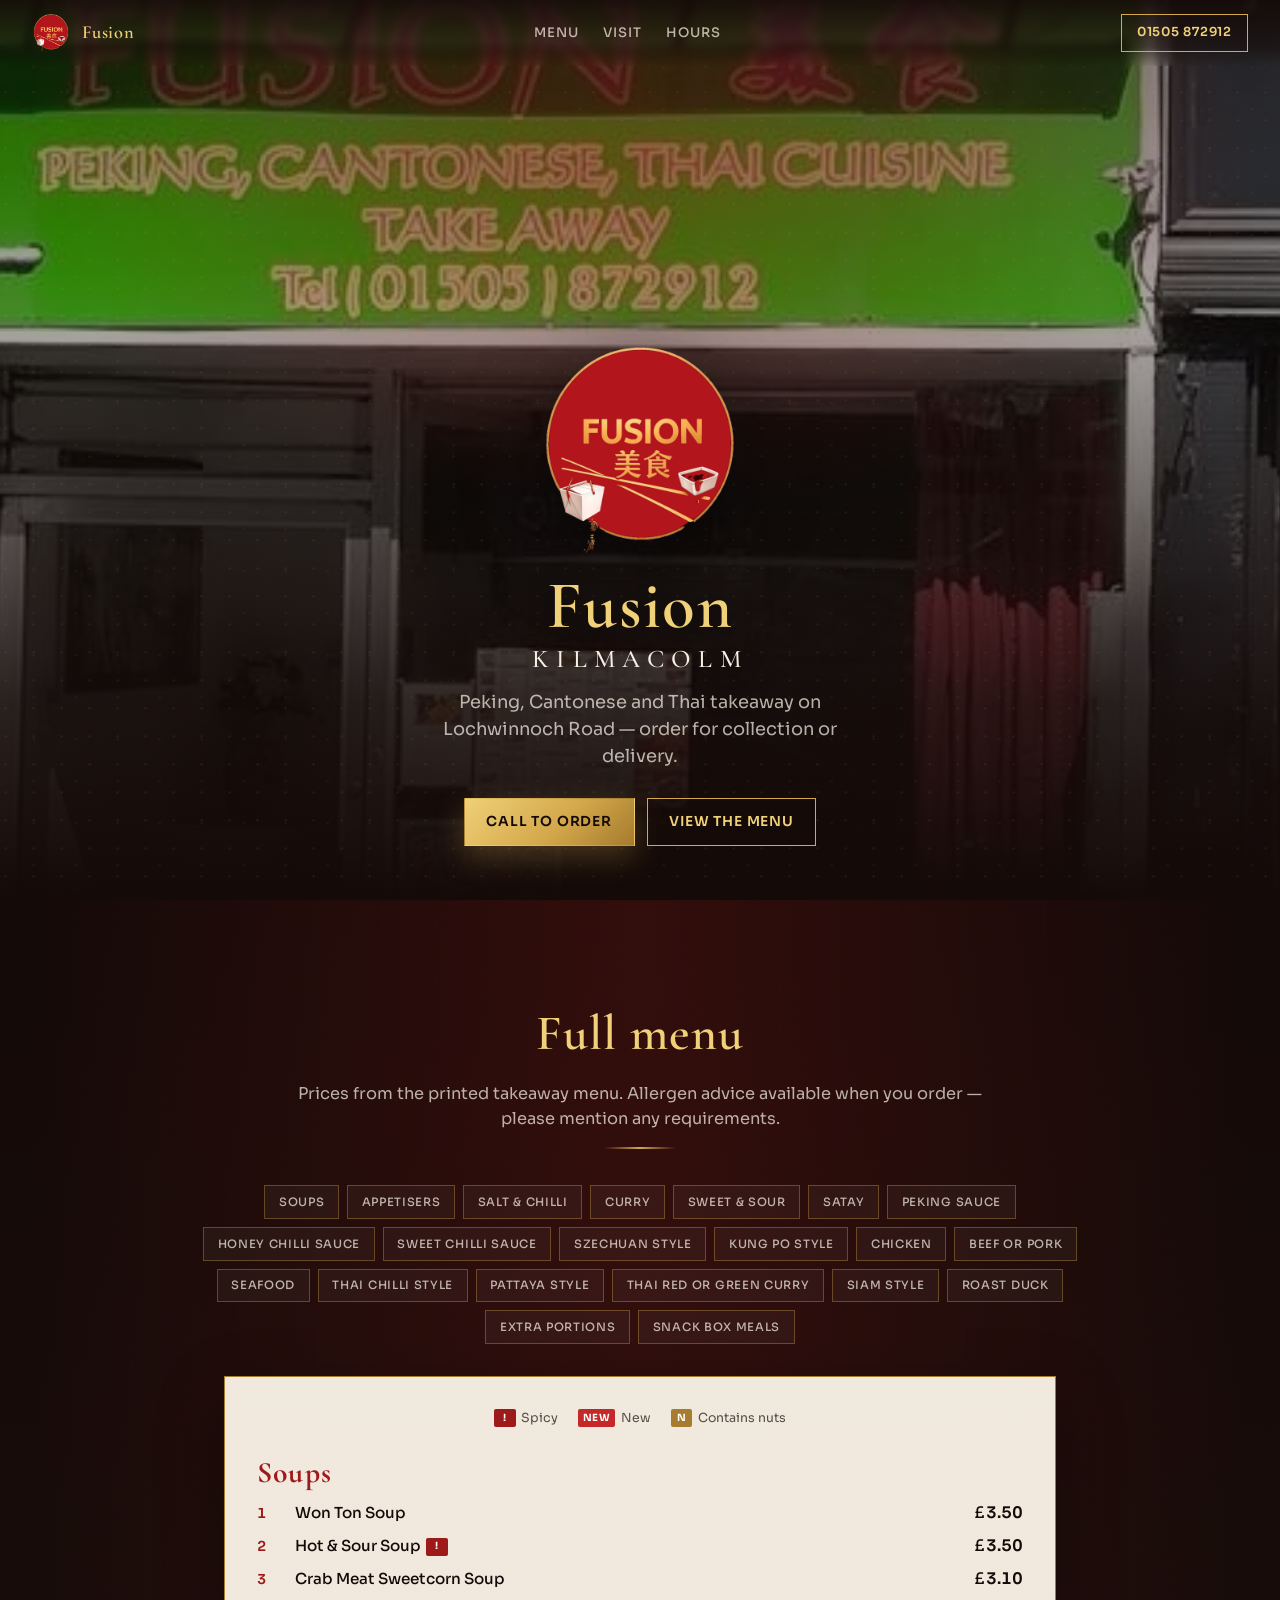
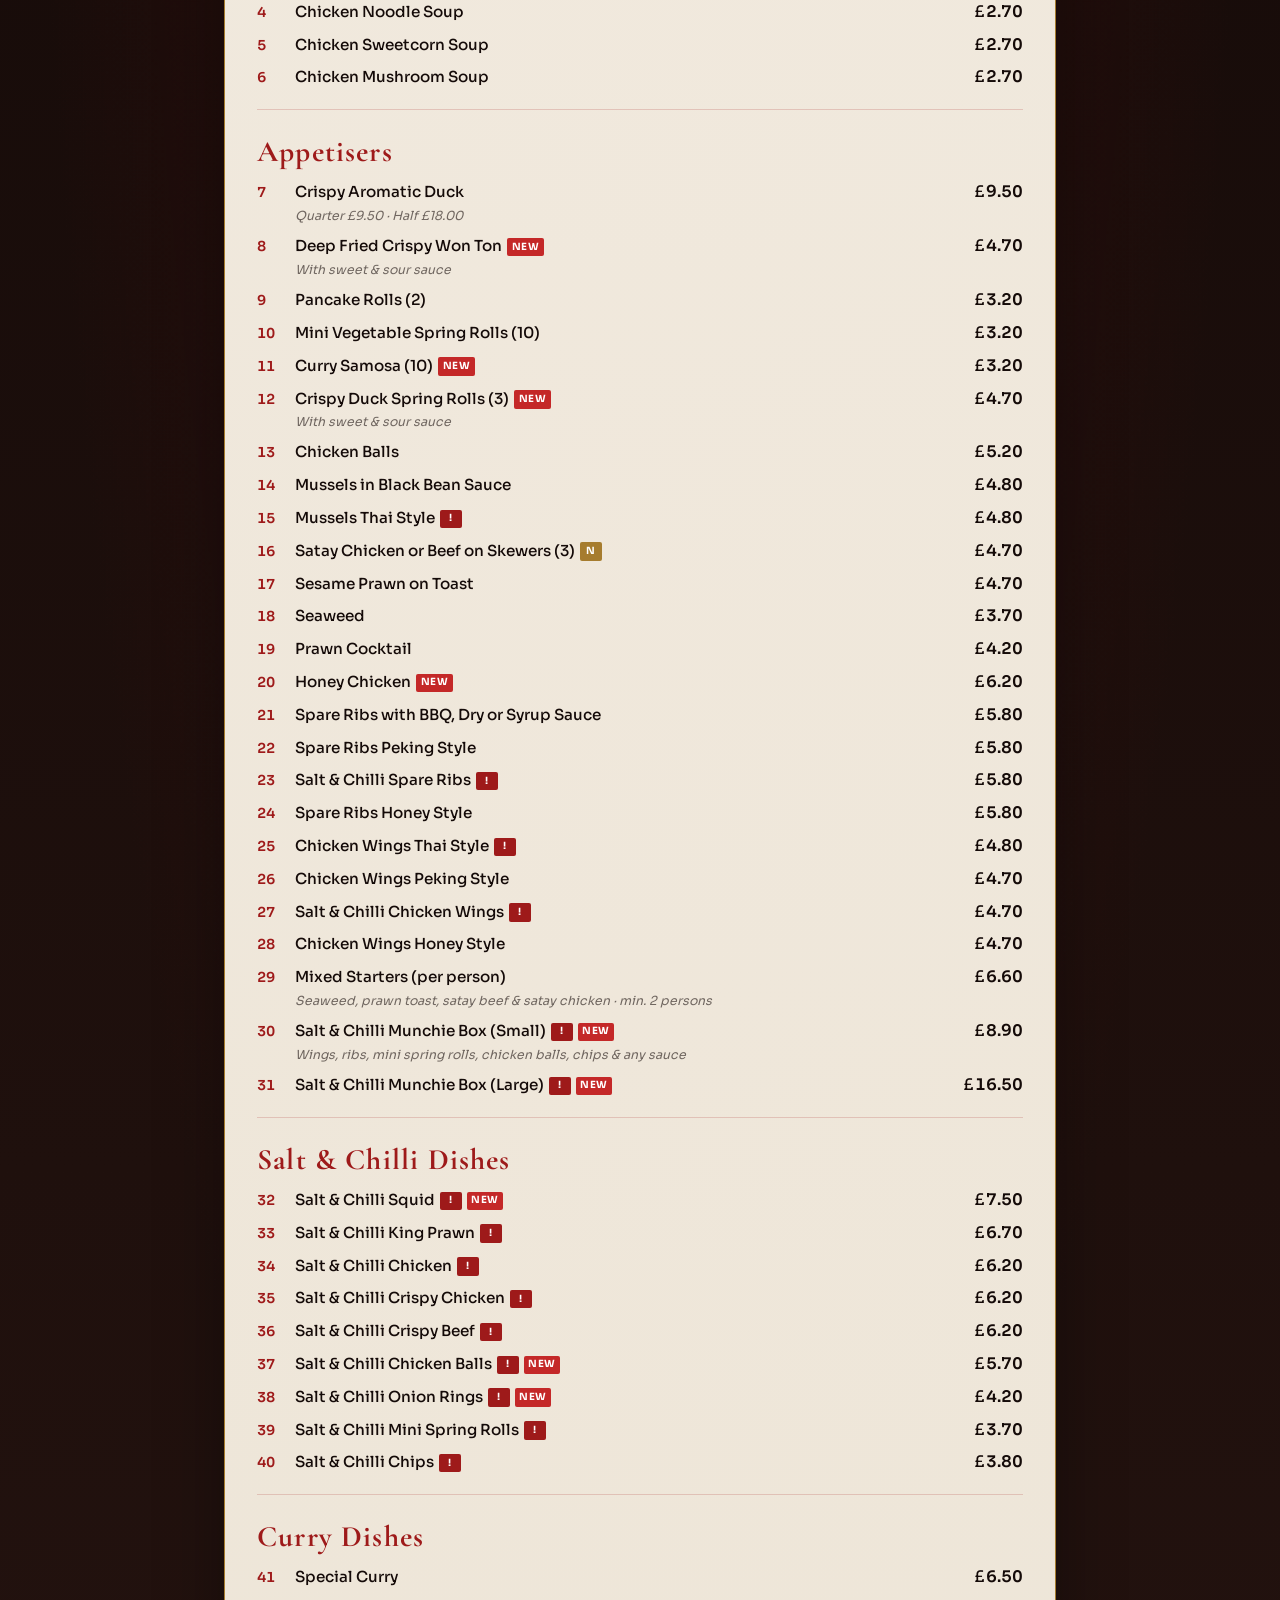
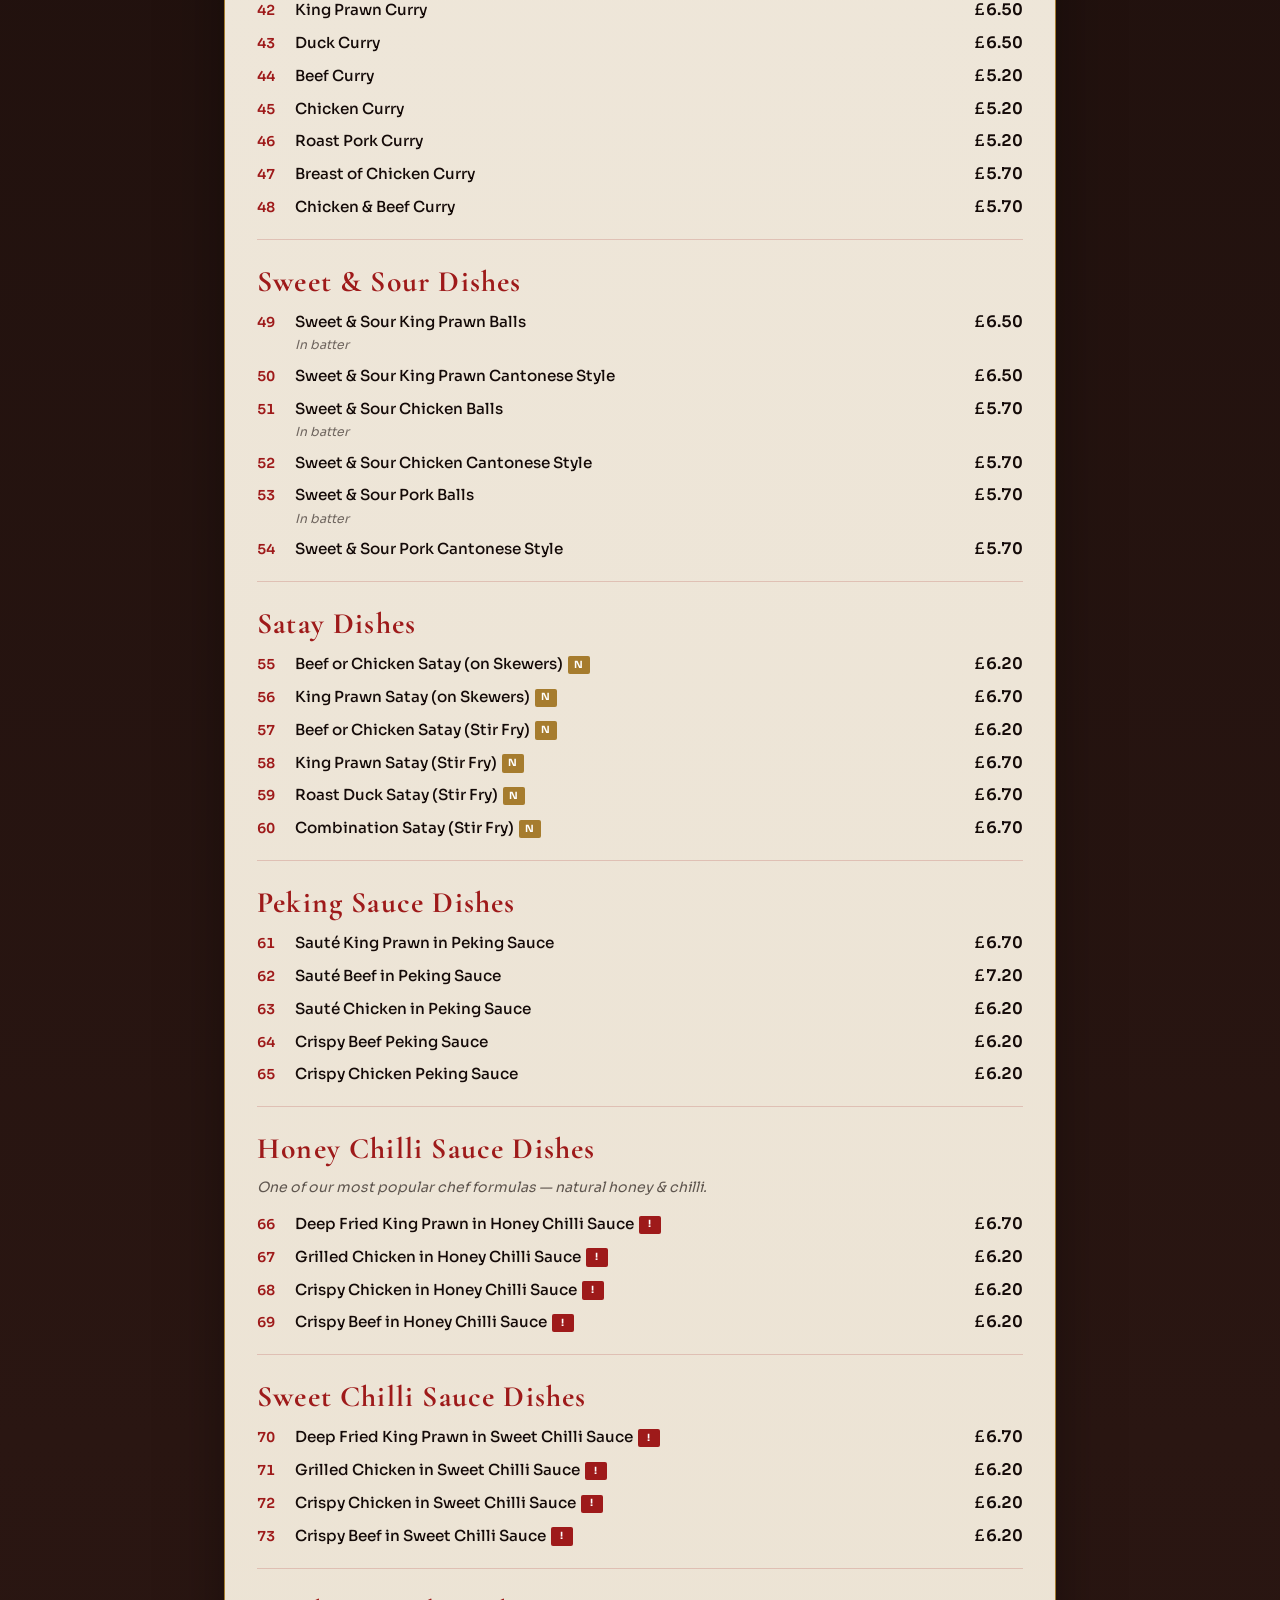
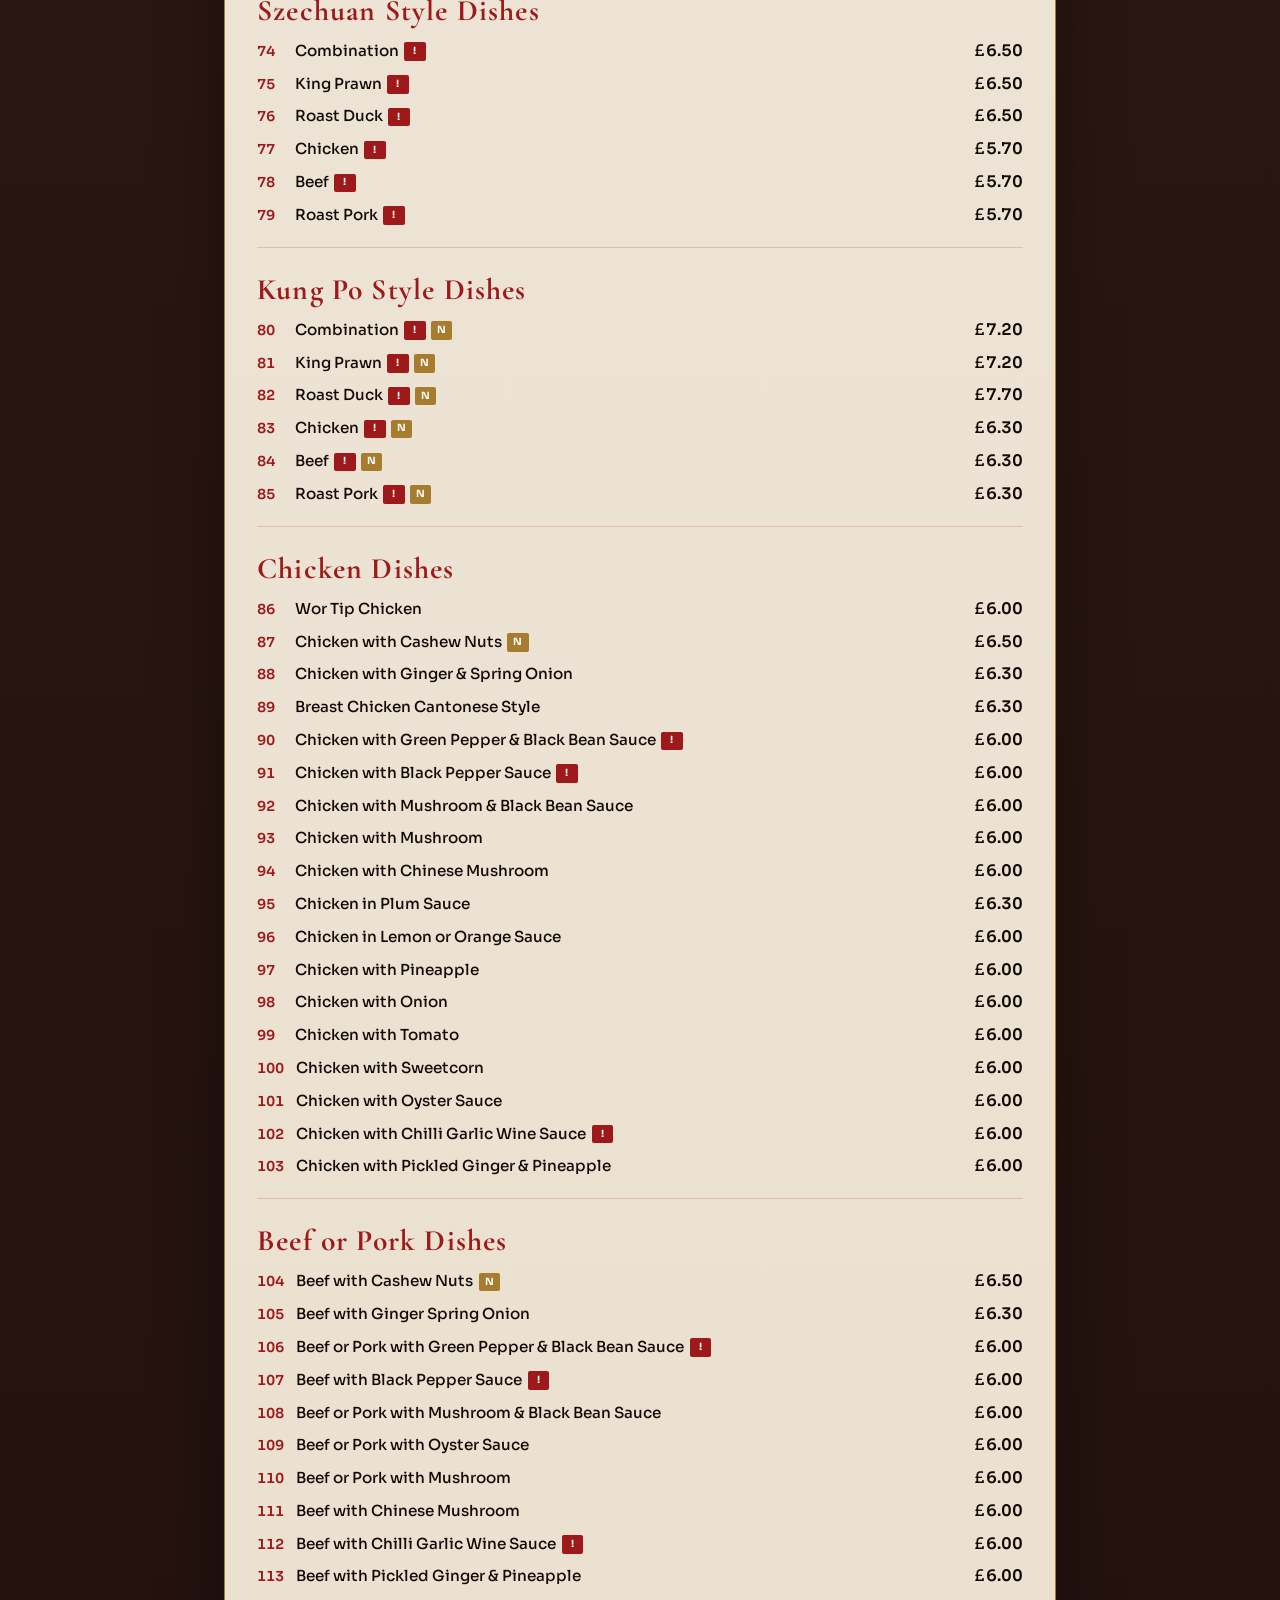
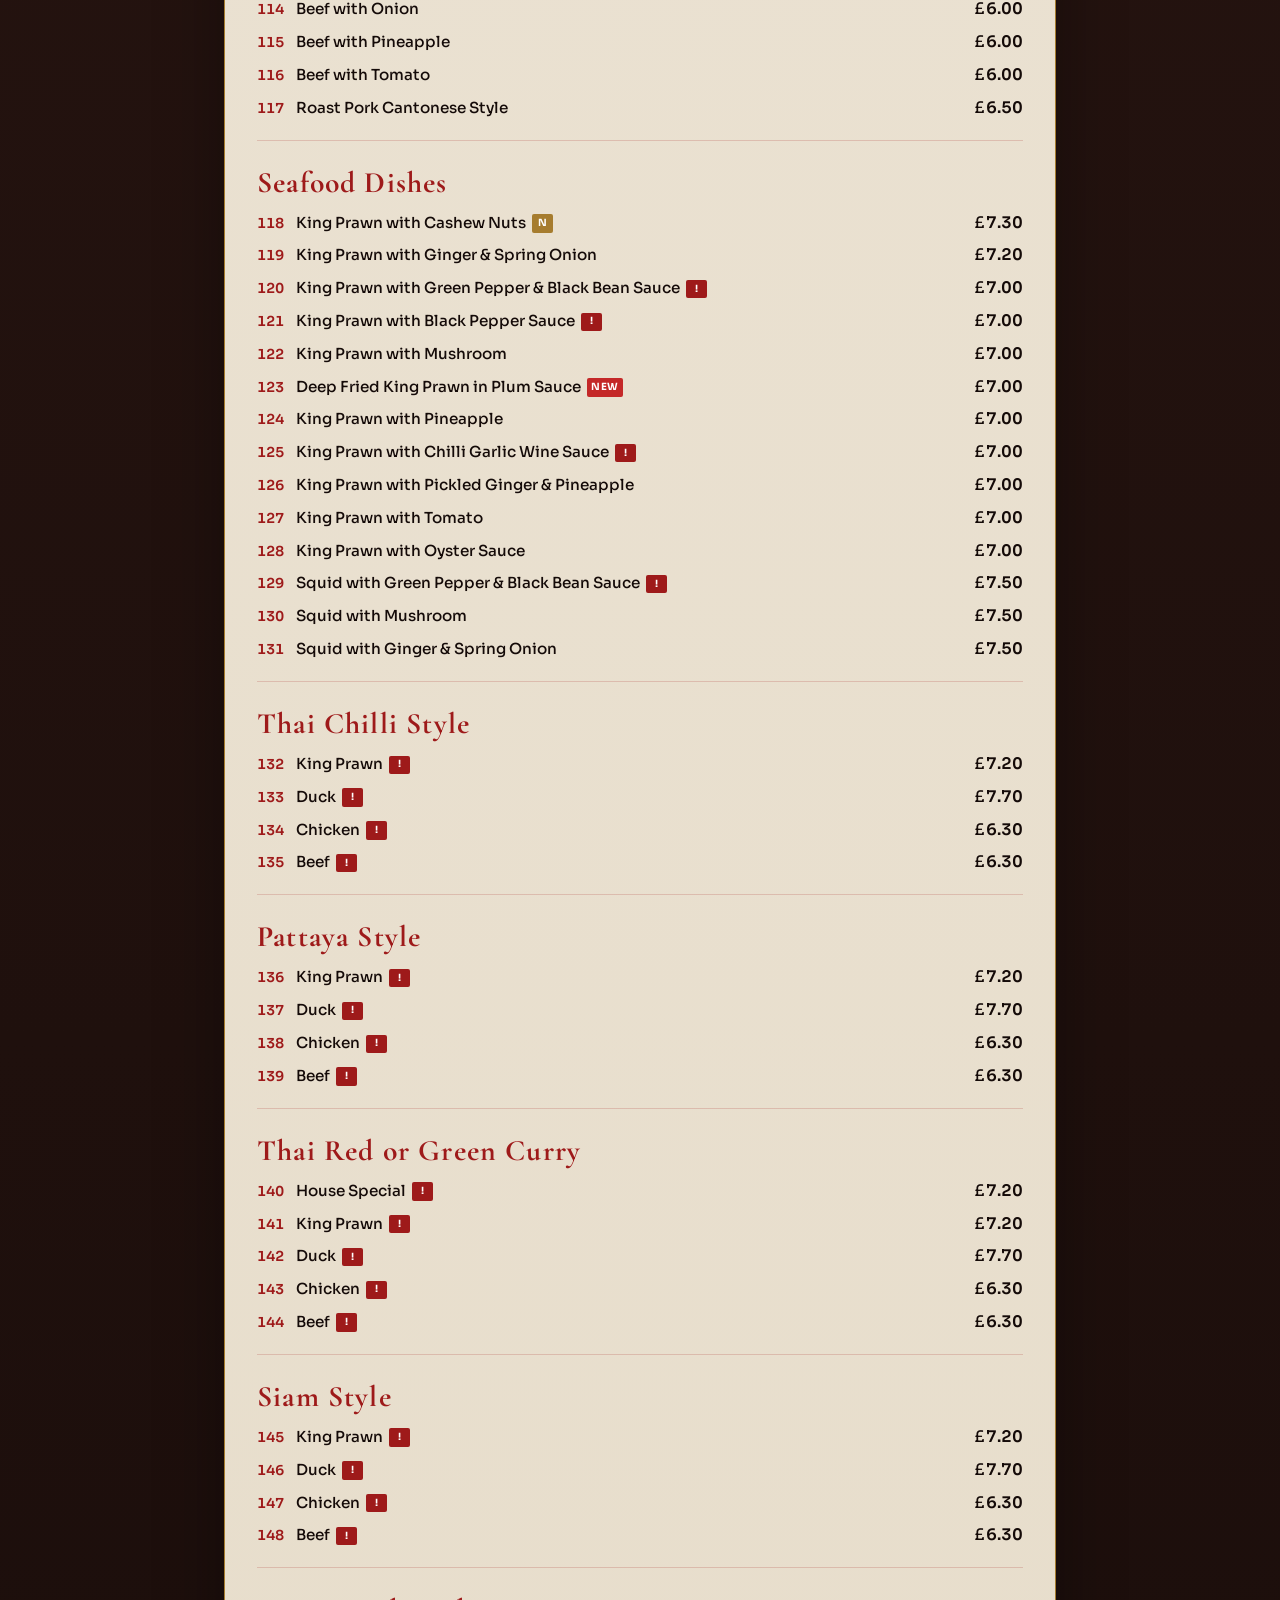
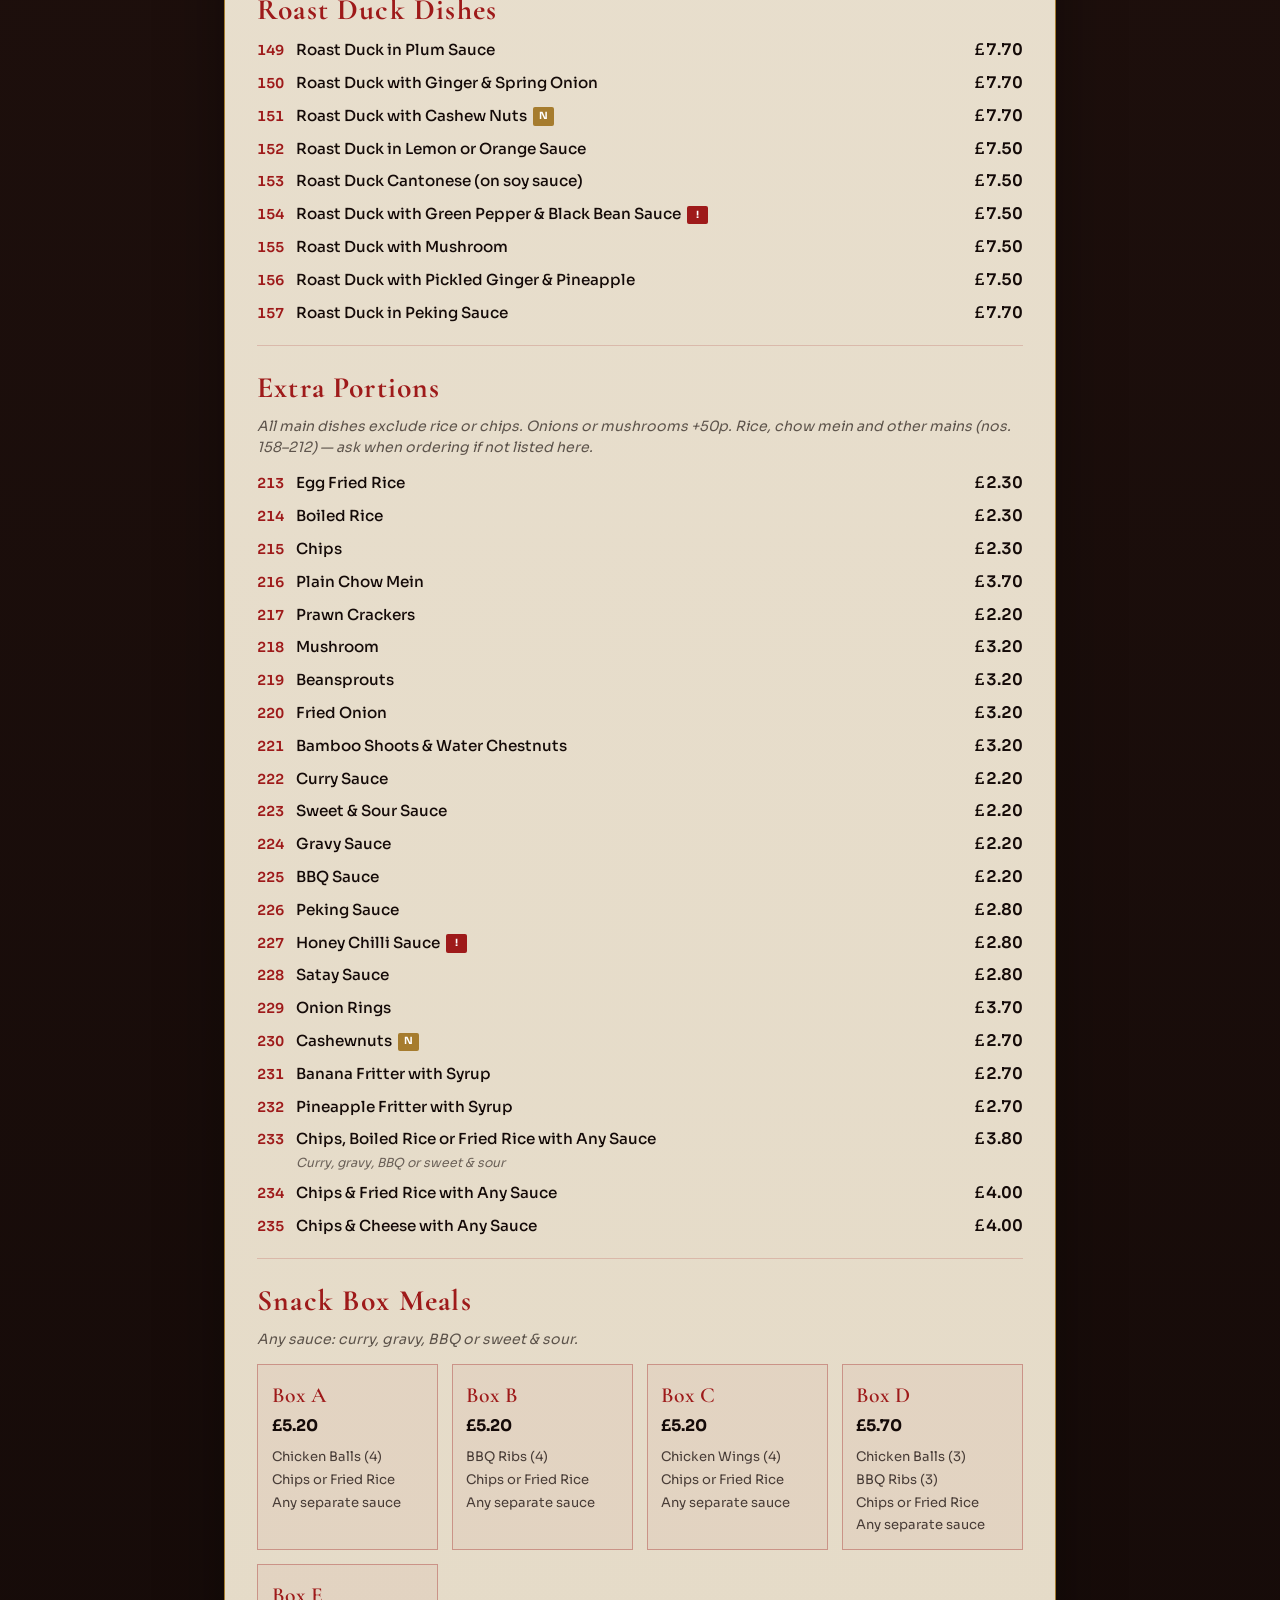
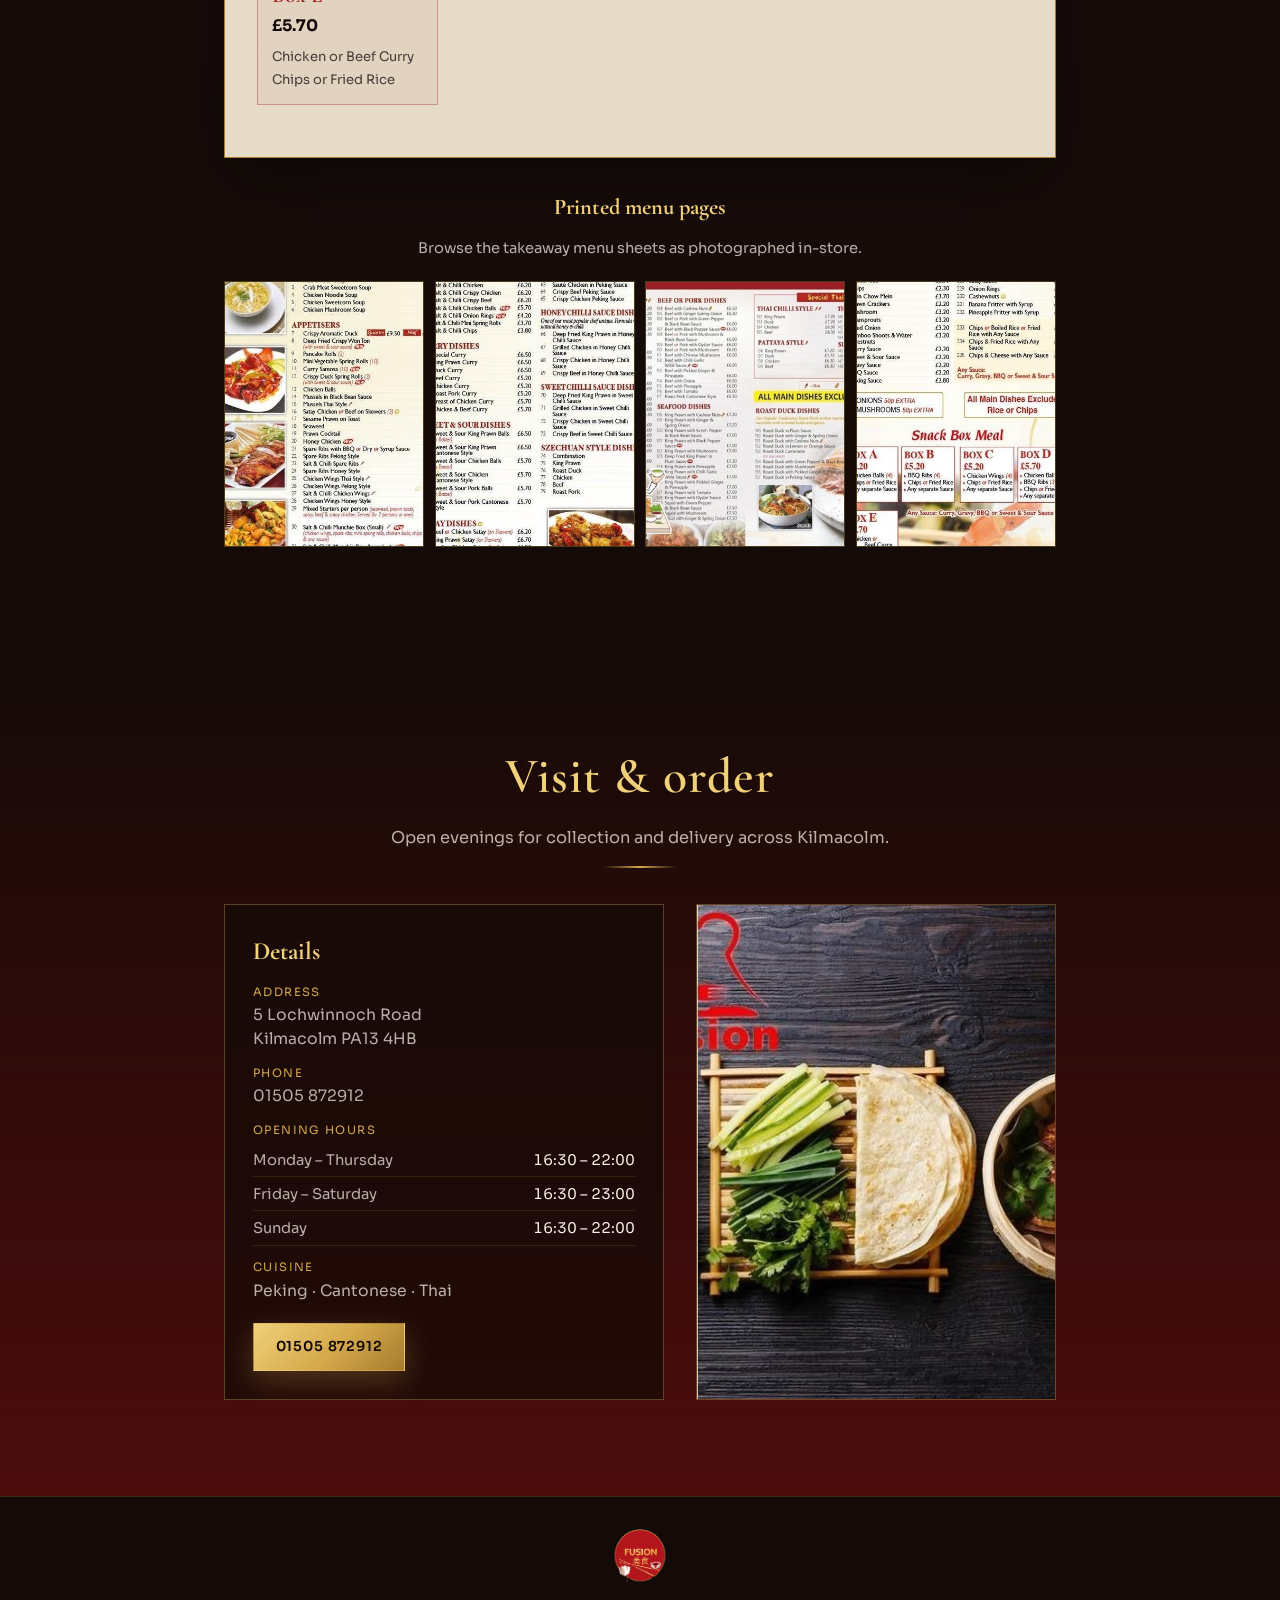
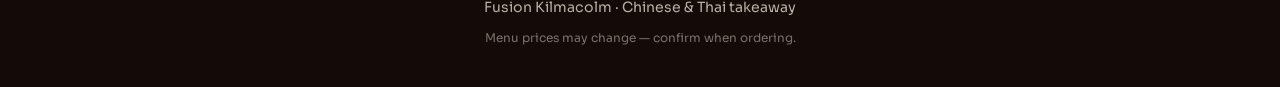
==== clean/index.html @ aba803c4 "Add Yur Shack watermark to the live Fusion site. Overlay a fixed diagonal YUR SHACK demo watermark (" ====
<!DOCTYPE html>
<html lang="en-GB">
<head>
  <meta charset="utf-8">
  <meta name="viewport" content="width=device-width, initial-scale=1">
  <title>Fusion Kilmacolm — Chinese &amp; Thai Takeaway</title>
  <meta name="description" content="Fusion Kilmacolm: Peking, Cantonese and Thai takeaway at 5 Lochwinnoch Road. Call 01505 872912 to order.">
  <link rel="icon" type="image/png" sizes="32x32" href="../assets/favicon-32.png">
  <link rel="icon" type="image/png" href="../assets/favicon.png">
  <link rel="apple-touch-icon" href="../assets/apple-touch-icon.png">
  <meta property="og:title" content="Fusion Kilmacolm">
  <meta property="og:description" content="Peking, Cantonese and Thai cuisine takeaway in Kilmacolm.">
  <meta property="og:image" content="../assets/fusion-logo.png">
  <link rel="preconnect" href="https://fonts.googleapis.com">
  <link rel="preconnect" href="https://fonts.gstatic.com" crossorigin>
  <link href="https://fonts.googleapis.com/css2?family=Cormorant+Garamond:wght@500;600;700&family=Sora:wght@400;500;600;700&display=swap" rel="stylesheet">
  <link rel="stylesheet" href="styles.css">
</head>
<body>
  <a class="skip" href="#menu">Skip to menu</a>

  <header class="topbar">
    <a class="topbar-brand" href="#top">
      <img src="../assets/fusion-logo.png" width="38" height="38" alt="">
      <span>Fusion</span>
    </a>
    <nav aria-label="Primary">
      <a href="#menu">Menu</a>
      <a href="#visit">Visit</a>
      <a href="#hours">Hours</a>
    </nav>
    <a class="call-pill" href="tel:+441505872912">01505 872912</a>
  </header>

  <main id="top">
    <section class="hero" aria-label="Fusion Kilmacolm">
      <div class="hero-media" aria-hidden="true">
        <img src="../assets/hero-storefront.jpg" alt="" width="933" height="1000">
      </div>
      <div class="hero-wash" aria-hidden="true"></div>
      <div class="hero-pattern" aria-hidden="true"></div>
      <div class="hero-inner">
        <img class="hero-logo" src="../assets/fusion-logo.png" width="208" height="208" alt="Fusion">
        <h1>
          Fusion
          <em>Kilmacolm</em>
        </h1>
        <p class="hero-lede">
          Peking, Cantonese and Thai takeaway on Lochwinnoch Road — order for collection or delivery.
        </p>
        <div class="hero-actions">
          <a class="btn btn-gold" href="tel:+441505872912">Call to order</a>
          <a class="btn btn-ghost" href="#menu">View the menu</a>
        </div>
      </div>
    </section>

    <section class="section menu-section" id="menu">
      <div class="section-head">
        <h2>Full menu</h2>
        <p>Prices from the printed takeaway menu. Allergen advice available when you order — please mention any requirements.</p>
        <div class="section-rule" aria-hidden="true"></div>
      </div>

      <div class="menu-nav" id="menuNav" role="tablist" aria-label="Menu categories"></div>

      <div class="menu-board">
        <div class="menu-legend" aria-label="Menu key">
          <span><span class="tag tag-spicy" aria-hidden="true">!</span> Spicy</span>
          <span><span class="tag tag-new" aria-hidden="true">New</span> New</span>
          <span><span class="tag tag-nuts" aria-hidden="true">N</span> Contains nuts</span>
        </div>
        <div id="menuRoot"></div>
      </div>

      <div class="menu-photos">
        <h3>Printed menu pages</h3>
        <p>Browse the takeaway menu sheets as photographed in-store.</p>
        <div class="photo-row">
          <a href="../assets/menu-soups-starters.jpg" target="_blank" rel="noopener">
            <img src="../assets/menu-soups-starters.jpg" alt="Soups and appetisers menu page" width="466" height="500" loading="lazy">
          </a>
          <a href="../assets/menu-specials.jpg" target="_blank" rel="noopener">
            <img src="../assets/menu-specials.jpg" alt="Salt and chilli, curry and specialty dishes menu page" width="467" height="500" loading="lazy">
          </a>
          <a href="../assets/menu-mains.jpg" target="_blank" rel="noopener">
            <img src="../assets/menu-mains.jpg" alt="Chicken, beef, seafood, Thai and duck mains menu page" width="549" height="400" loading="lazy">
          </a>
          <a href="../assets/menu-extras.jpg" target="_blank" rel="noopener">
            <img src="../assets/menu-extras.jpg" alt="Extra portions and snack box meals menu page" width="467" height="500" loading="lazy">
          </a>
        </div>
      </div>
    </section>

    <section class="section visit-section" id="visit">
      <div class="section-head">
        <h2>Visit &amp; order</h2>
        <p>Open evenings for collection and delivery across Kilmacolm.</p>
        <div class="section-rule" aria-hidden="true"></div>
      </div>

      <div class="visit-grid">
        <div class="visit-card" id="hours">
          <h3>Details</h3>
          <dl>
            <div>
              <dt>Address</dt>
              <dd>5 Lochwinnoch Road<br>Kilmacolm PA13 4HB</dd>
            </div>
            <div>
              <dt>Phone</dt>
              <dd><a href="tel:+441505872912">01505 872912</a></dd>
            </div>
            <div>
              <dt>Opening hours</dt>
              <dd>
                <table class="hours-table">
                  <tbody>
                    <tr><td>Monday – Thursday</td><td>16:30 – 22:00</td></tr>
                    <tr><td>Friday – Saturday</td><td>16:30 – 23:00</td></tr>
                    <tr><td>Sunday</td><td>16:30 – 22:00</td></tr>
                  </tbody>
                </table>
              </dd>
            </div>
            <div>
              <dt>Cuisine</dt>
              <dd>Peking · Cantonese · Thai</dd>
            </div>
          </dl>
          <p style="margin-top:1.25rem">
            <a class="btn btn-gold" href="tel:+441505872912">01505 872912</a>
          </p>
        </div>
        <div class="visit-media">
          <img src="../assets/dish-duck.jpg" alt="Crispy roast duck with pancakes, cucumber and spring onion" width="411" height="500" loading="lazy">
        </div>
      </div>
    </section>
  </main>

  <footer class="site-footer">
    <img src="../assets/fusion-logo.png" width="56" height="56" alt="">
    <p>Fusion Kilmacolm · Chinese &amp; Thai takeaway</p>
    <p class="fine">Menu prices may change — confirm when ordering.</p>
  </footer>

  <script src="menu-data.js"></script>
  <script src="menu.js"></script>
</body>
</html>
---- clean/styles.css ----
:root {
  --red: #9e1a1a;
  --red-deep: #5c0d0d;
  --red-hot: #c42828;
  --gold: #d4a84b;
  --gold-bright: #f0d078;
  --gold-dim: #a67c2e;
  --ink: #140a08;
  --ink-soft: #2a1612;
  --paper: #f7f0e4;
  --paper-dim: rgba(247, 240, 228, 0.72);
  --line: rgba(212, 168, 75, 0.35);
  --font-display: "Cormorant Garamond", "Times New Roman", serif;
  --font-body: "Sora", "Segoe UI", sans-serif;
  --ease: cubic-bezier(0.22, 1, 0.36, 1);
}

*,
*::before,
*::after {
  box-sizing: border-box;
  margin: 0;
  padding: 0;
}

html {
  scroll-behavior: smooth;
}

body {
  font-family: var(--font-body);
  color: var(--paper);
  background: var(--ink);
  line-height: 1.5;
  overflow-x: hidden;
}

img {
  display: block;
  max-width: 100%;
}

a {
  color: inherit;
  text-decoration: none;
}

:focus-visible {
  outline: 2px solid var(--gold-bright);
  outline-offset: 3px;
}

.skip {
  position: absolute;
  left: -999px;
  top: 0;
  background: var(--gold);
  color: var(--ink);
  padding: 0.6rem 1rem;
  z-index: 100;
}

.skip:focus {
  left: 0.75rem;
  top: 0.75rem;
}

/* ——— Site chrome ——— */
.topbar {
  position: fixed;
  inset: 0 0 auto;
  z-index: 40;
  display: flex;
  align-items: center;
  justify-content: space-between;
  gap: 1rem;
  padding: 0.85rem clamp(1rem, 3vw, 2rem);
  background: linear-gradient(180deg, rgba(20, 10, 8, 0.92), rgba(20, 10, 8, 0.55) 70%, transparent);
  backdrop-filter: blur(4px);
}

.topbar-brand {
  display: flex;
  align-items: center;
  gap: 0.7rem;
  font-family: var(--font-display);
  font-weight: 600;
  letter-spacing: 0.04em;
}

.topbar-brand img {
  width: 2.4rem;
  height: 2.4rem;
  object-fit: contain;
}

.topbar-brand span {
  color: var(--gold-bright);
  font-size: 1.15rem;
}

.topbar nav {
  display: flex;
  gap: clamp(0.75rem, 2vw, 1.5rem);
  font-size: 0.82rem;
  font-weight: 500;
  letter-spacing: 0.08em;
  text-transform: uppercase;
}

.topbar nav a {
  color: var(--paper-dim);
  transition: color 0.25s var(--ease);
}

.topbar nav a:hover {
  color: var(--gold-bright);
}

.topbar .call-pill {
  display: inline-flex;
  align-items: center;
  gap: 0.4rem;
  padding: 0.55rem 0.95rem;
  border: 1px solid var(--gold);
  color: var(--gold-bright);
  font-size: 0.78rem;
  font-weight: 600;
  letter-spacing: 0.06em;
  text-transform: uppercase;
  transition: background 0.25s var(--ease), color 0.25s var(--ease);
}

.topbar .call-pill:hover {
  background: var(--gold);
  color: var(--ink);
}

@media (max-width: 720px) {
  .topbar nav {
    display: none;
  }
}

/* ——— Hero ——— */
.hero {
  position: relative;
  min-height: 100vh;
  min-height: 100dvh;
  display: grid;
  place-items: end center;
  padding: clamp(5.5rem, 12vh, 8rem) clamp(1.25rem, 4vw, 3rem) clamp(2.5rem, 6vh, 4rem);
  isolation: isolate;
  overflow: hidden;
}

.hero-media {
  position: absolute;
  inset: 0;
  z-index: -2;
}

.hero-media img {
  width: 100%;
  height: 100%;
  object-fit: cover;
  object-position: center 40%;
  transform: scale(1.04);
  animation: hero- ken 22s var(--ease) both;
}

.hero-wash {
  position: absolute;
  inset: 0;
  z-index: -1;
  background:
    radial-gradient(ellipse 70% 55% at 50% 18%, rgba(158, 26, 26, 0.35), transparent 70%),
    linear-gradient(180deg, rgba(20, 10, 8, 0.55) 0%, rgba(20, 10, 8, 0.35) 35%, rgba(20, 10, 8, 0.88) 78%, var(--ink) 100%);
}

.hero-pattern {
  position: absolute;
  inset: 0;
  z-index: -1;
  opacity: 0.18;
  background-image:
    radial-gradient(circle at 20% 30%, rgba(240, 208, 120, 0.35) 0 1px, transparent 1.5px),
    radial-gradient(circle at 80% 60%, rgba(240, 208, 120, 0.25) 0 1px, transparent 1.5px);
  background-size: 28px 28px, 42px 42px;
  animation: drift 36s linear infinite;
  pointer-events: none;
}

.hero-inner {
  width: min(42rem, 100%);
  text-align: center;
}

.hero-logo {
  width: clamp(8.5rem, 28vw, 13rem);
  height: auto;
  margin: 0 auto 1.25rem;
  filter: drop-shadow(0 18px 40px rgba(0, 0, 0, 0.55));
  animation: rise 1s var(--ease) both;
}

.hero h1 {
  font-family: var(--font-display);
  font-weight: 600;
  font-size: clamp(2.4rem, 7vw, 4.2rem);
  line-height: 0.95;
  letter-spacing: 0.02em;
  color: var(--gold-bright);
  text-shadow: 0 2px 24px rgba(0, 0, 0, 0.45);
  animation: rise 1s var(--ease) 0.12s both;
}

.hero h1 em {
  display: block;
  margin-top: 0.35em;
  font-style: normal;
  font-weight: 500;
  font-size: 0.38em;
  letter-spacing: 0.28em;
  text-transform: uppercase;
  color: var(--paper);
}

.hero-lede {
  margin: 1.15rem auto 0;
  max-width: 28rem;
  font-size: clamp(0.98rem, 2.2vw, 1.12rem);
  color: var(--paper-dim);
  animation: rise 1s var(--ease) 0.22s both;
}

.hero-actions {
  margin-top: 1.75rem;
  display: flex;
  flex-wrap: wrap;
  gap: 0.75rem;
  justify-content: center;
  animation: rise 1s var(--ease) 0.32s both;
}

.btn {
  display: inline-flex;
  align-items: center;
  justify-content: center;
  gap: 0.5rem;
  min-height: 3rem;
  padding: 0.75rem 1.35rem;
  font-family: var(--font-body);
  font-size: 0.86rem;
  font-weight: 600;
  letter-spacing: 0.06em;
  text-transform: uppercase;
  border: 1px solid transparent;
  transition: transform 0.25s var(--ease), background 0.25s var(--ease), color 0.25s var(--ease), border-color 0.25s var(--ease);
}

.btn:hover {
  transform: translateY(-2px);
}

.btn-gold {
  background: linear-gradient(135deg, var(--gold-bright), var(--gold) 55%, var(--gold-dim));
  color: var(--ink);
  box-shadow: 0 10px 30px rgba(212, 168, 75, 0.28);
}

.btn-gold:hover {
  filter: brightness(1.05);
}

.btn-ghost {
  border-color: var(--gold);
  color: var(--gold-bright);
  background: rgba(20, 10, 8, 0.35);
}

.btn-ghost:hover {
  background: rgba(212, 168, 75, 0.12);
}

/* ——— Sections ——— */
.section {
  position: relative;
  padding: clamp(3.5rem, 8vw, 6rem) clamp(1.25rem, 4vw, 3rem);
}

.section-head {
  width: min(44rem, 100%);
  margin: 0 auto 2.25rem;
  text-align: center;
}

.section-head h2 {
  font-family: var(--font-display);
  font-weight: 600;
  font-size: clamp(2rem, 5vw, 3.1rem);
  color: var(--gold-bright);
  letter-spacing: 0.02em;
}

.section-head p {
  margin-top: 0.75rem;
  color: var(--paper-dim);
  font-size: 1.02rem;
}

.section-rule {
  width: 4.5rem;
  height: 2px;
  margin: 1rem auto 0;
  background: linear-gradient(90deg, transparent, var(--gold), transparent);
}

/* Menu */
.menu-section {
  background:
    radial-gradient(ellipse 80% 50% at 50% 0%, rgba(158, 26, 26, 0.22), transparent 60%),
    linear-gradient(180deg, var(--ink), var(--ink-soft) 40%, var(--ink));
}

.menu-nav {
  display: flex;
  flex-wrap: wrap;
  gap: 0.5rem;
  justify-content: center;
  margin: 0 auto 2rem;
  max-width: 56rem;
}

.menu-nav button {
  appearance: none;
  border: 1px solid var(--line);
  background: rgba(247, 240, 228, 0.04);
  color: var(--paper-dim);
  font-family: var(--font-body);
  font-size: 0.72rem;
  font-weight: 500;
  letter-spacing: 0.06em;
  text-transform: uppercase;
  padding: 0.55rem 0.85rem;
  cursor: pointer;
  transition: background 0.2s var(--ease), color 0.2s var(--ease), border-color 0.2s var(--ease);
}

.menu-nav button:hover,
.menu-nav button.is-active {
  color: var(--ink);
  background: var(--gold);
  border-color: var(--gold);
}

.menu-board {
  width: min(52rem, 100%);
  margin: 0 auto;
  background:
    linear-gradient(180deg, rgba(247, 240, 228, 0.97), rgba(240, 230, 210, 0.95));
  color: var(--ink);
  border: 1px solid var(--gold-dim);
  box-shadow: 0 24px 60px rgba(0, 0, 0, 0.35);
  padding: clamp(1.25rem, 3vw, 2rem);
}

.menu-legend {
  display: flex;
  flex-wrap: wrap;
  gap: 0.85rem 1.25rem;
  justify-content: center;
  margin-bottom: 1.5rem;
  font-size: 0.78rem;
  color: rgba(20, 10, 8, 0.7);
}

.menu-legend span {
  display: inline-flex;
  align-items: center;
  gap: 0.35rem;
}

.tag {
  display: inline-flex;
  align-items: center;
  justify-content: center;
  min-width: 1.35rem;
  height: 1.15rem;
  padding: 0 0.3rem;
  font-size: 0.62rem;
  font-weight: 700;
  letter-spacing: 0.04em;
  text-transform: uppercase;
  border-radius: 2px;
}

.tag-spicy {
  background: var(--red);
  color: #fff;
}

.tag-new {
  background: var(--red-hot);
  color: #fff;
}

.tag-nuts {
  background: var(--gold-dim);
  color: #fff;
}

.menu-category {
  scroll-margin-top: 5.5rem;
  padding: 1.25rem 0;
  border-top: 1px solid rgba(158, 26, 26, 0.18);
}

.menu-category:first-of-type {
  border-top: 0;
  padding-top: 0;
}

.menu-category h3 {
  font-family: var(--font-display);
  font-size: clamp(1.45rem, 3vw, 1.85rem);
  color: var(--red);
  letter-spacing: 0.04em;
  margin-bottom: 0.35rem;
}

.menu-category .blurb {
  font-size: 0.88rem;
  color: rgba(20, 10, 8, 0.65);
  font-style: italic;
  margin-bottom: 0.85rem;
}

.menu-list {
  list-style: none;
  display: grid;
  gap: 0.55rem;
}

.menu-item {
  display: grid;
  grid-template-columns: auto 1fr auto;
  gap: 0.55rem 0.75rem;
  align-items: baseline;
}

.menu-item .num {
  font-variant-numeric: tabular-nums;
  font-weight: 600;
  color: var(--red);
  font-size: 0.86rem;
  min-width: 1.6rem;
}

.menu-item .name-wrap {
  min-width: 0;
}

.menu-item .name {
  font-weight: 500;
  font-size: 0.95rem;
}

.menu-item .meta {
  display: inline-flex;
  gap: 0.3rem;
  margin-left: 0.35rem;
  vertical-align: middle;
}

.menu-item .note {
  display: block;
  margin-top: 0.15rem;
  font-size: 0.78rem;
  color: rgba(20, 10, 8, 0.58);
  font-style: italic;
}

.menu-item .price {
  font-weight: 600;
  font-variant-numeric: tabular-nums;
  color: var(--ink);
  white-space: nowrap;
}

.menu-item .price::before {
  content: "£";
  font-weight: 500;
  margin-right: 0.05em;
}

.dots {
  display: none;
}

.box-grid {
  display: grid;
  grid-template-columns: repeat(auto-fit, minmax(10.5rem, 1fr));
  gap: 0.85rem;
  margin-top: 0.75rem;
}

.box-card {
  border: 1px solid rgba(158, 26, 26, 0.35);
  padding: 0.9rem 0.85rem;
  background: rgba(158, 26, 26, 0.04);
}

.box-card .code {
  font-family: var(--font-display);
  font-size: 1.35rem;
  color: var(--red);
  font-weight: 600;
}

.box-card .price {
  font-weight: 700;
  margin: 0.15rem 0 0.55rem;
}

.box-card ul {
  list-style: none;
  font-size: 0.82rem;
  color: rgba(20, 10, 8, 0.75);
}

.box-card li + li {
  margin-top: 0.2rem;
}

.menu-photos {
  width: min(52rem, 100%);
  margin: 2rem auto 0;
  display: grid;
  gap: 0.85rem;
}

.menu-photos h3 {
  font-family: var(--font-display);
  color: var(--gold-bright);
  font-size: 1.4rem;
  text-align: center;
}

.menu-photos p {
  text-align: center;
  color: var(--paper-dim);
  font-size: 0.92rem;
  margin-bottom: 0.5rem;
}

.photo-row {
  display: grid;
  grid-template-columns: repeat(2, 1fr);
  gap: 0.65rem;
}

@media (min-width: 900px) {
  .photo-row {
    grid-template-columns: repeat(4, 1fr);
  }
}

.photo-row a {
  display: block;
  overflow: hidden;
  border: 1px solid var(--line);
  background: #000;
}

.photo-row img {
  width: 100%;
  height: 100%;
  aspect-ratio: 3 / 4;
  object-fit: cover;
  transition: transform 0.5s var(--ease);
}

.photo-row a:hover img {
  transform: scale(1.04);
}

@media (max-width: 640px) {
  .photo-row {
    grid-template-columns: 1fr;
  }

  .photo-row img {
    aspect-ratio: 16 / 10;
  }
}

/* Visit */
.visit-section {
  background:
    linear-gradient(180deg, rgba(20, 10, 8, 0.72), rgba(92, 13, 13, 0.78)),
    url("assets/atmosphere-duck.jpg") center / cover no-repeat;
}

.visit-grid {
  width: min(52rem, 100%);
  margin: 0 auto;
  display: grid;
  grid-template-columns: 1.1fr 0.9fr;
  gap: clamp(1.25rem, 3vw, 2rem);
  align-items: stretch;
}

@media (max-width: 760px) {
  .visit-grid {
    grid-template-columns: 1fr;
  }
}

.visit-card {
  background: rgba(20, 10, 8, 0.72);
  border: 1px solid var(--line);
  padding: clamp(1.25rem, 3vw, 1.75rem);
  backdrop-filter: blur(6px);
}

.visit-card h3 {
  font-family: var(--font-display);
  font-size: 1.55rem;
  color: var(--gold-bright);
  margin-bottom: 0.85rem;
}

.visit-card dl {
  display: grid;
  gap: 0.85rem;
}

.visit-card dt {
  font-size: 0.72rem;
  letter-spacing: 0.12em;
  text-transform: uppercase;
  color: var(--gold);
  margin-bottom: 0.2rem;
}

.visit-card dd {
  color: var(--paper-dim);
  font-size: 0.98rem;
}

.hours-table {
  width: 100%;
  border-collapse: collapse;
  font-size: 0.92rem;
}

.hours-table td {
  padding: 0.35rem 0;
  border-bottom: 1px solid rgba(212, 168, 75, 0.15);
  color: var(--paper-dim);
}

.hours-table td:last-child {
  text-align: right;
  font-variant-numeric: tabular-nums;
  color: var(--paper);
}

.visit-media {
  overflow: hidden;
  border: 1px solid var(--line);
  min-height: 16rem;
}

.visit-media img {
  width: 100%;
  height: 100%;
  object-fit: cover;
  min-height: 16rem;
}

/* Footer */
.site-footer {
  padding: 2rem clamp(1.25rem, 4vw, 3rem) 2.5rem;
  text-align: center;
  border-top: 1px solid rgba(212, 168, 75, 0.2);
  background: var(--ink);
}

.site-footer img {
  width: 3.5rem;
  height: 3.5rem;
  margin: 0 auto 0.75rem;
  border-radius: 50%;
}

.site-footer p {
  color: var(--paper-dim);
  font-size: 0.88rem;
}

.site-footer .fine {
  margin-top: 0.65rem;
  font-size: 0.75rem;
  color: rgba(247, 240, 228, 0.45);
}

/* Motion */
@keyframes rise {
  from {
    opacity: 0;
    transform: translateY(22px);
  }
  to {
    opacity: 1;
    transform: translateY(0);
  }
}

@keyframes hero-ken {
  from {
    transform: scale(1.08);
  }
  to {
    transform: scale(1.02);
  }
}

@keyframes drift {
  from {
    background-position: 0 0, 0 0;
  }
  to {
    background-position: 56px 28px, -42px 42px;
  }
}

@media (prefers-reduced-motion: reduce) {
  html {
    scroll-behavior: auto;
  }

  .hero-media img,
  .hero-logo,
  .hero h1,
  .hero-lede,
  .hero-actions,
  .hero-pattern,
  .photo-row img {
    animation: none !important;
    transition: none !important;
  }
}
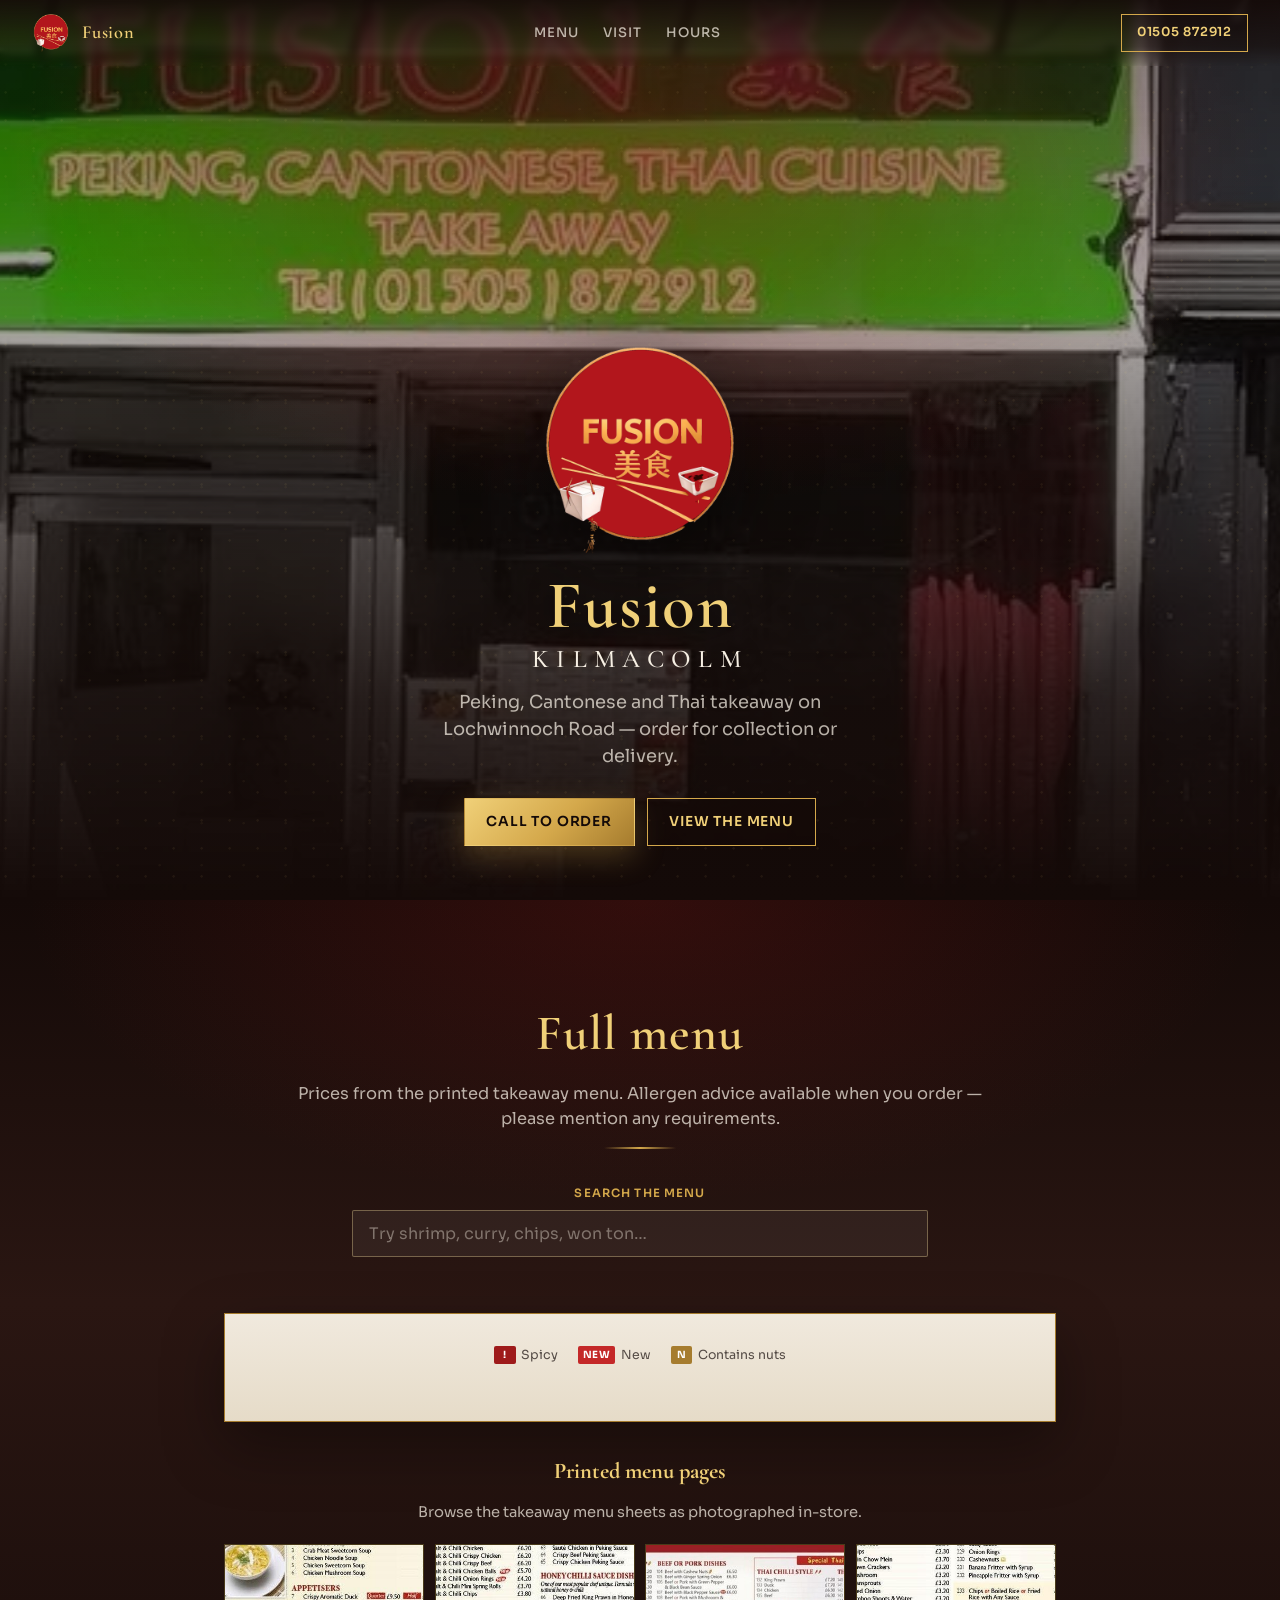
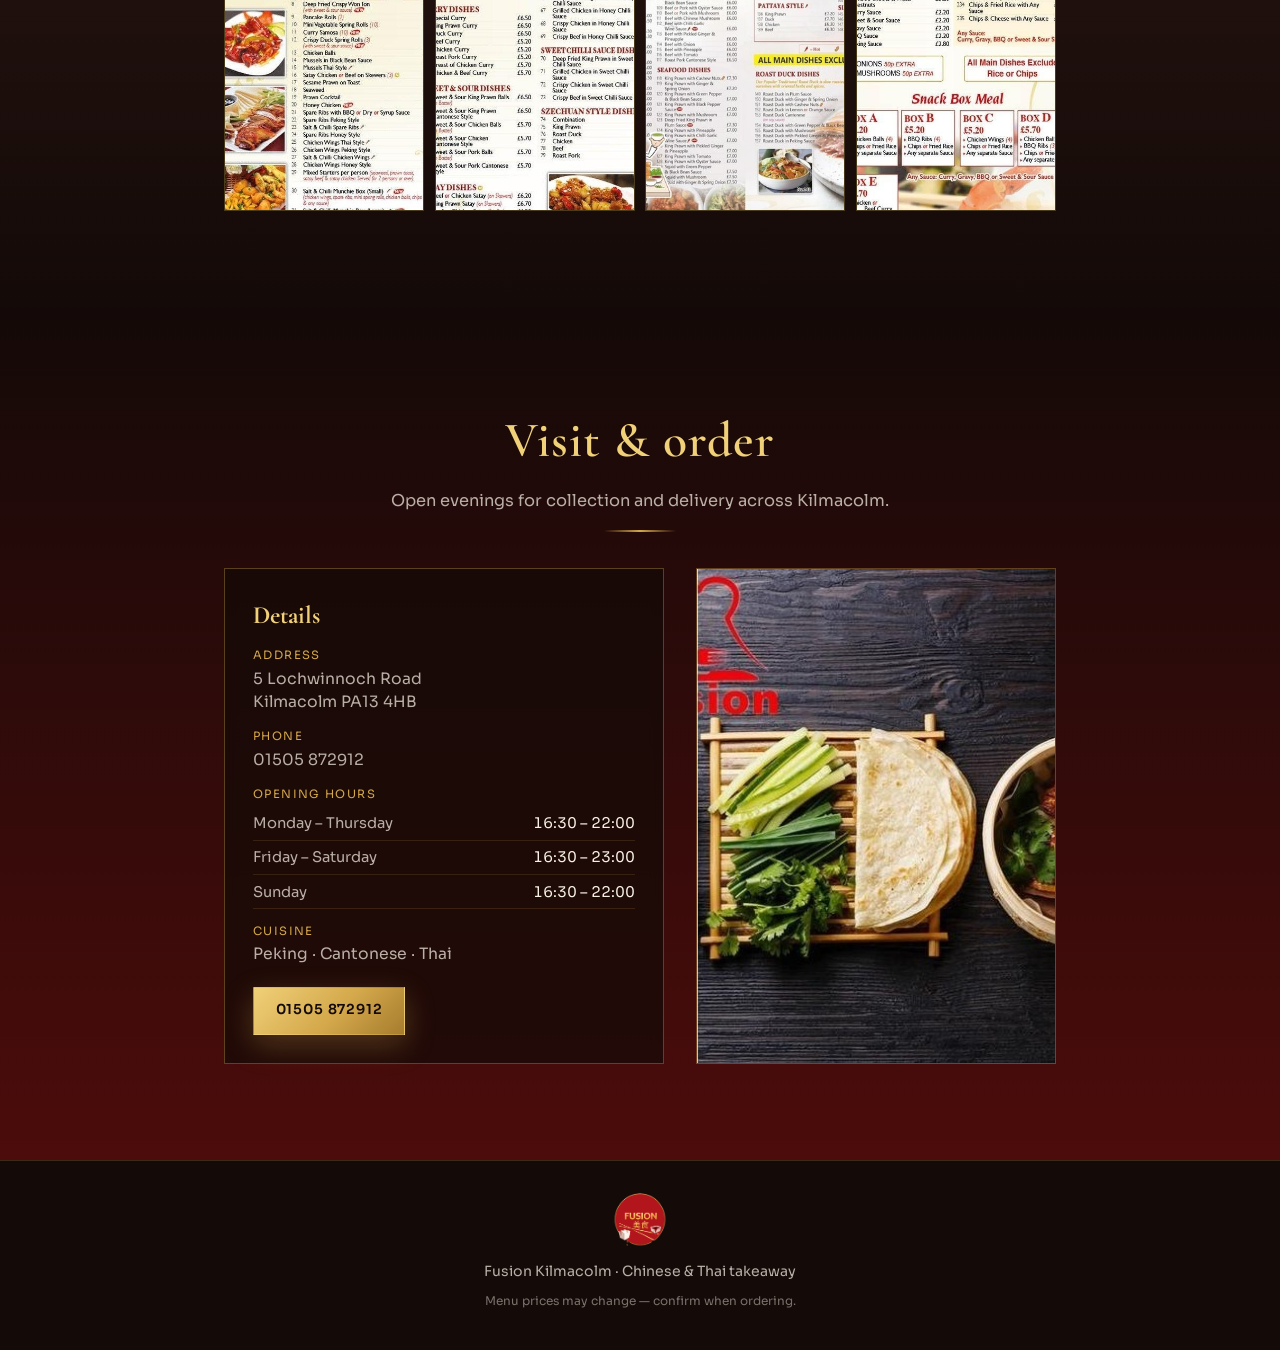
==== commit 18b1f549: "Add smart menu search with synonyms, typos, and suggestions. Search maps everyday words (e.g. shrimp" ====
--- a/clean/index.html
+++ b/clean/index.html
@@ -60,6 +60,23 @@
         <h2>Full menu</h2>
         <p>Prices from the printed takeaway menu. Allergen advice available when you order — please mention any requirements.</p>
         <div class="section-rule" aria-hidden="true"></div>
+      </div>
+
+      <div class="menu-search" role="search">
+        <label class="menu-search__label" for="menuSearch">Search the menu</label>
+        <div class="menu-search__row">
+          <input
+            id="menuSearch"
+            class="menu-search__input"
+            type="search"
+            placeholder="Try shrimp, curry, chips, won ton…"
+            autocomplete="off"
+            spellcheck="true"
+            enterkeyhint="search"
+          >
+          <button type="button" id="menuSearchClear" class="menu-search__clear" hidden>Clear</button>
+        </div>
+        <p id="menuSearchStatus" class="menu-search__status" hidden></p>
       </div>
 
       <div class="menu-nav" id="menuNav" role="tablist" aria-label="Menu categories"></div>
--- a/clean/styles.css
+++ b/clean/styles.css
@@ -166,7 +166,7 @@
   object-fit: cover;
   object-position: center 40%;
   transform: scale(1.04);
-  animation: hero- ken 22s var(--ease) both;
+  animation: hero-ken 22s var(--ease) both;
 }
 
 .hero-wash {
@@ -321,6 +321,119 @@
   background:
     radial-gradient(ellipse 80% 50% at 50% 0%, rgba(158, 26, 26, 0.22), transparent 60%),
     linear-gradient(180deg, var(--ink), var(--ink-soft) 40%, var(--ink));
+}
+
+
+/* Menu search */
+.menu-search {
+  width: min(36rem, 100%);
+  margin: 0 auto 1.5rem;
+}
+
+.menu-search__label {
+  display: block;
+  margin-bottom: 0.45rem;
+  font-family: var(--font-body);
+  font-size: 0.72rem;
+  font-weight: 600;
+  letter-spacing: 0.1em;
+  text-transform: uppercase;
+  color: var(--gold);
+  text-align: center;
+}
+
+.menu-search__row {
+  display: flex;
+  gap: 0.5rem;
+  align-items: stretch;
+}
+
+.menu-search__input {
+  flex: 1;
+  appearance: none;
+  border: 1px solid rgba(245, 223, 160, 0.35);
+  background: rgba(247, 240, 228, 0.06);
+  color: var(--paper);
+  font-family: var(--font-body);
+  font-size: 1rem;
+  padding: 0.75rem 1rem;
+  border-radius: 2px;
+  outline: none;
+  transition: border-color 0.2s var(--ease), background 0.2s var(--ease);
+}
+
+.menu-search__input::placeholder {
+  color: rgba(247, 240, 228, 0.4);
+}
+
+.menu-search__input:focus {
+  border-color: var(--gold);
+  background: rgba(247, 240, 228, 0.1);
+}
+
+.menu-search__clear {
+  appearance: none;
+  border: 1px solid rgba(245, 223, 160, 0.35);
+  background: transparent;
+  color: var(--paper-dim);
+  font-family: var(--font-body);
+  font-size: 0.75rem;
+  font-weight: 600;
+  letter-spacing: 0.06em;
+  text-transform: uppercase;
+  padding: 0 0.9rem;
+  cursor: pointer;
+}
+
+.menu-search__clear:hover {
+  color: var(--ink);
+  background: var(--gold);
+  border-color: var(--gold);
+}
+
+.menu-search__status {
+  margin: 0.65rem 0 0;
+  text-align: center;
+  font-size: 0.88rem;
+  color: var(--paper-dim);
+  line-height: 1.45;
+}
+
+.menu-search__status .search-syn {
+  color: var(--gold);
+}
+
+.search-suggests {
+  display: inline-flex;
+  flex-wrap: wrap;
+  gap: 0.4rem;
+  justify-content: center;
+  margin-top: 0.45rem;
+  vertical-align: middle;
+}
+
+.search-suggest {
+  appearance: none;
+  border: 1px solid rgba(245, 223, 160, 0.45);
+  background: rgba(245, 223, 160, 0.1);
+  color: var(--gold-bright);
+  font-family: var(--font-body);
+  font-size: 0.8rem;
+  padding: 0.35rem 0.7rem;
+  cursor: pointer;
+  border-radius: 2px;
+}
+
+.search-suggest:hover {
+  background: var(--gold);
+  color: var(--ink);
+  border-color: var(--gold);
+}
+
+body.menu-searching .menu-item.is-search-hit,
+body.menu-searching .box-card.is-search-hit {
+  outline: 1px solid rgba(158, 26, 26, 0.25);
+  background: rgba(158, 26, 26, 0.06);
 }
 
 .menu-nav {
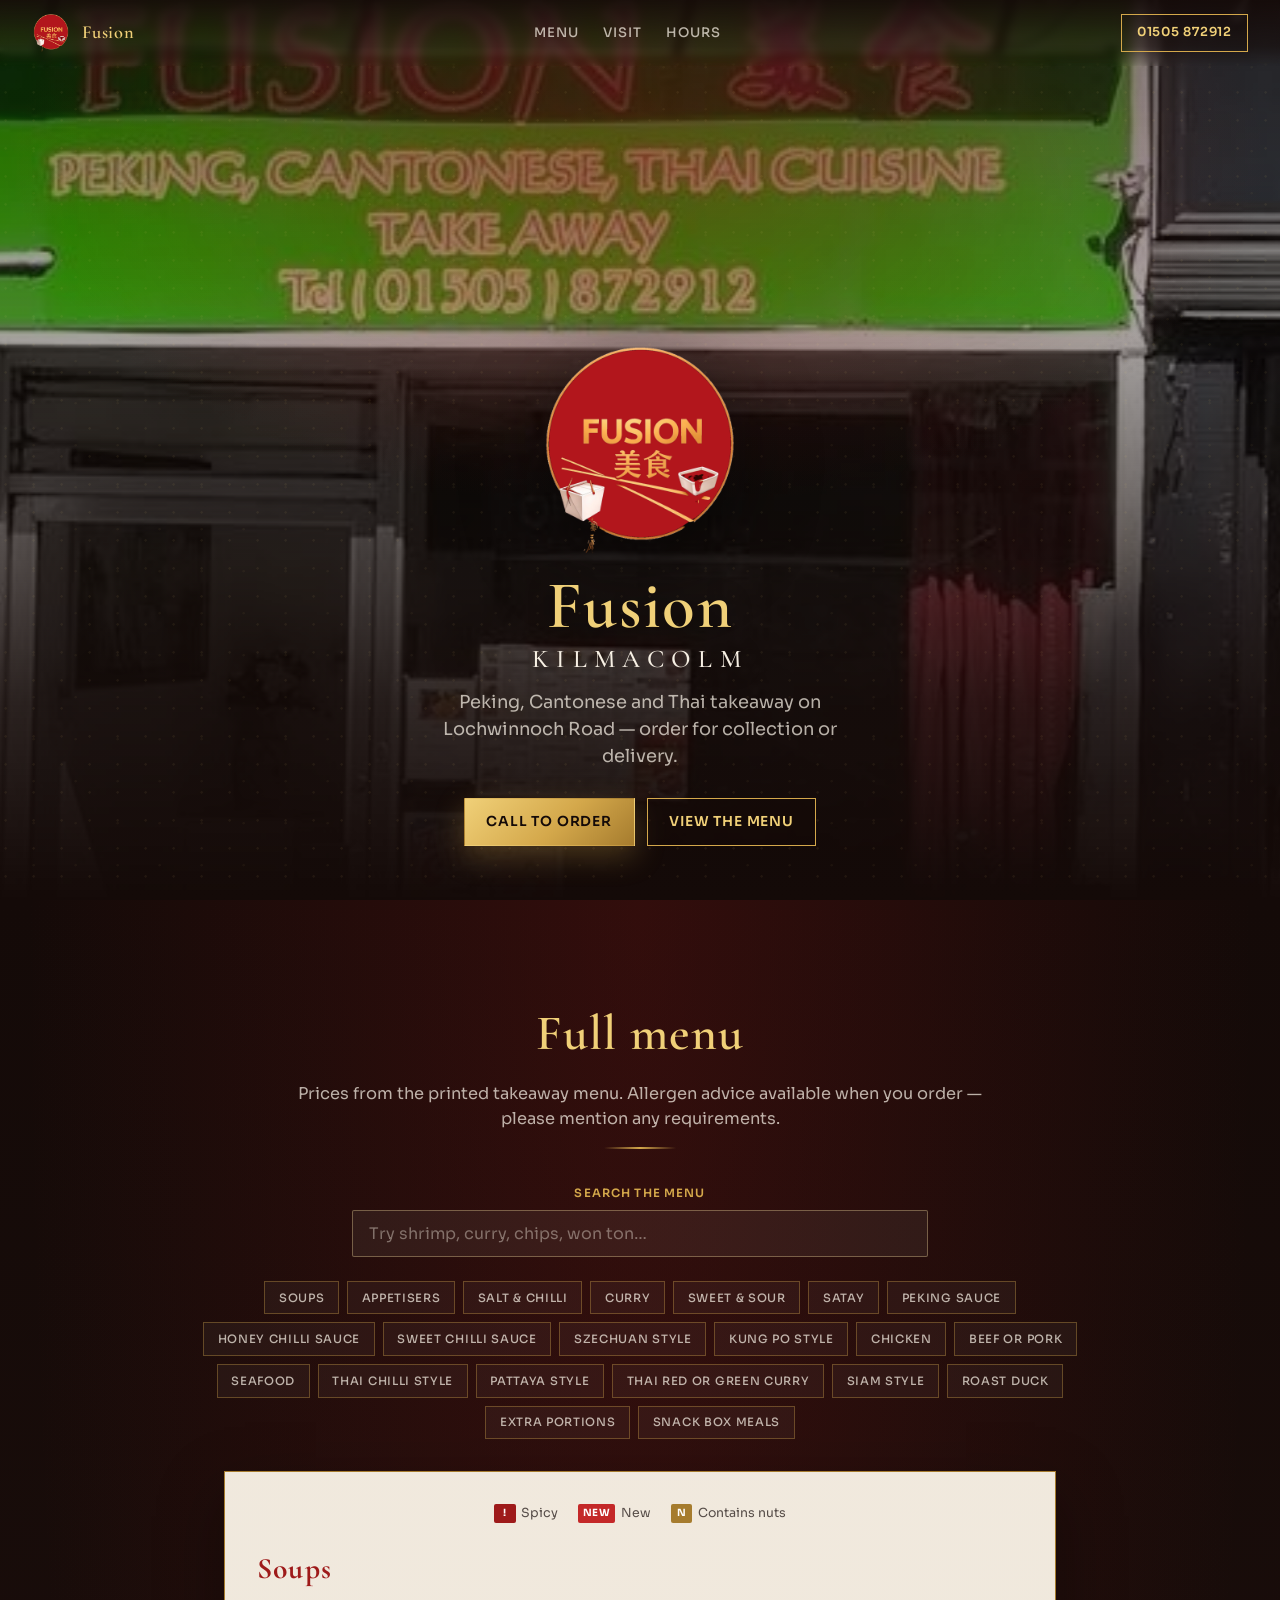
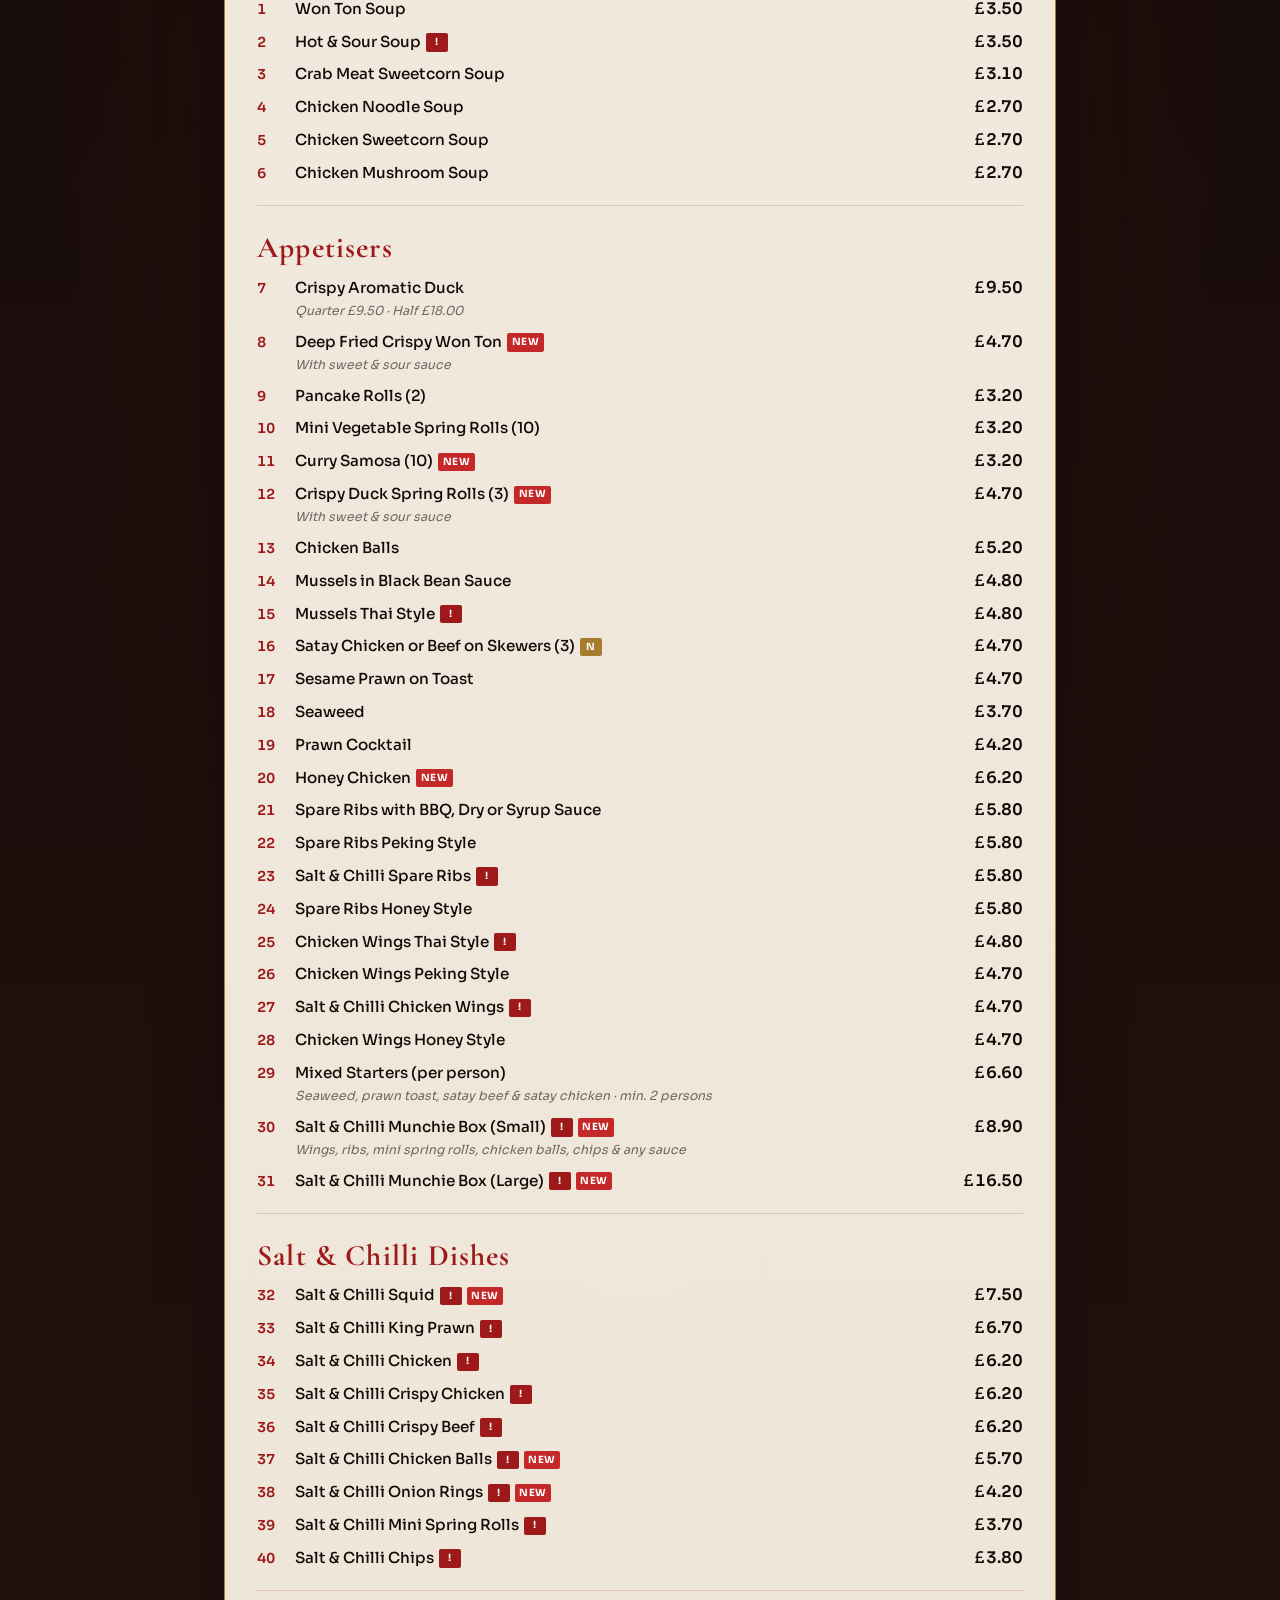
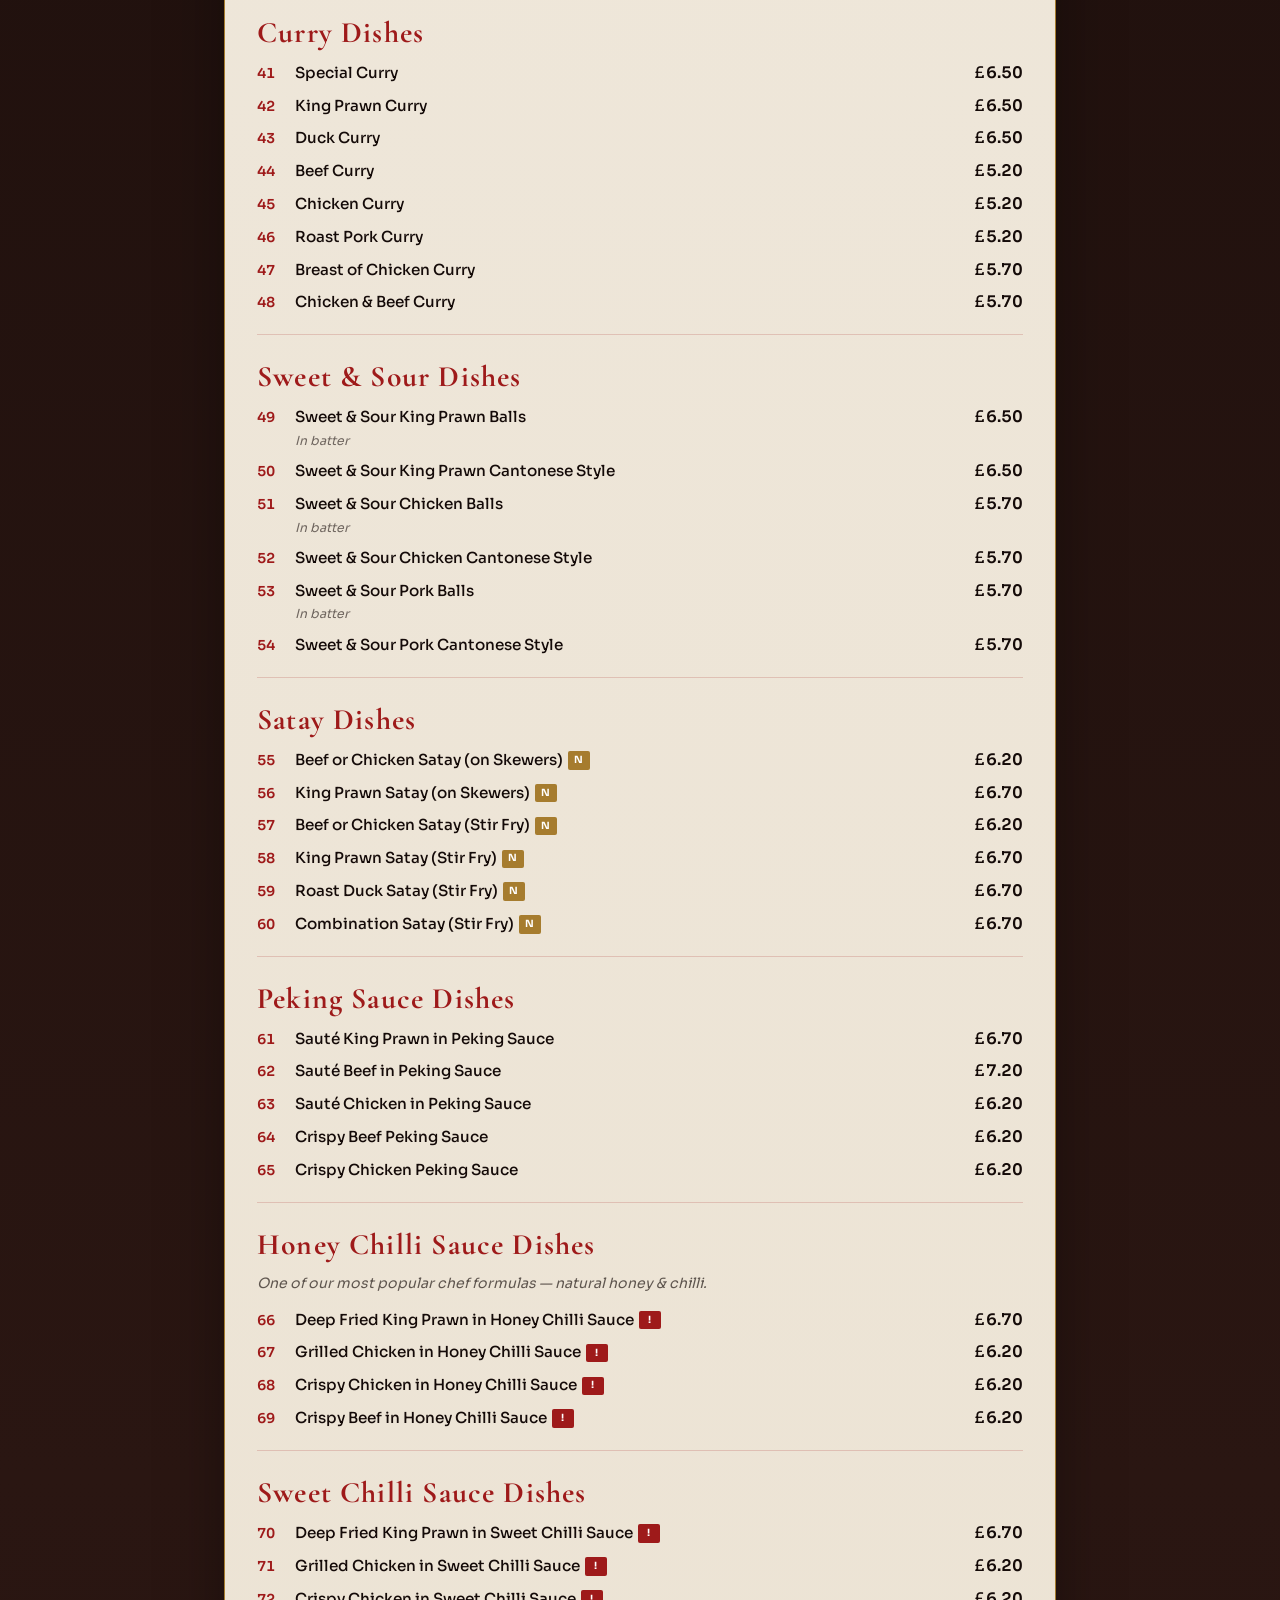
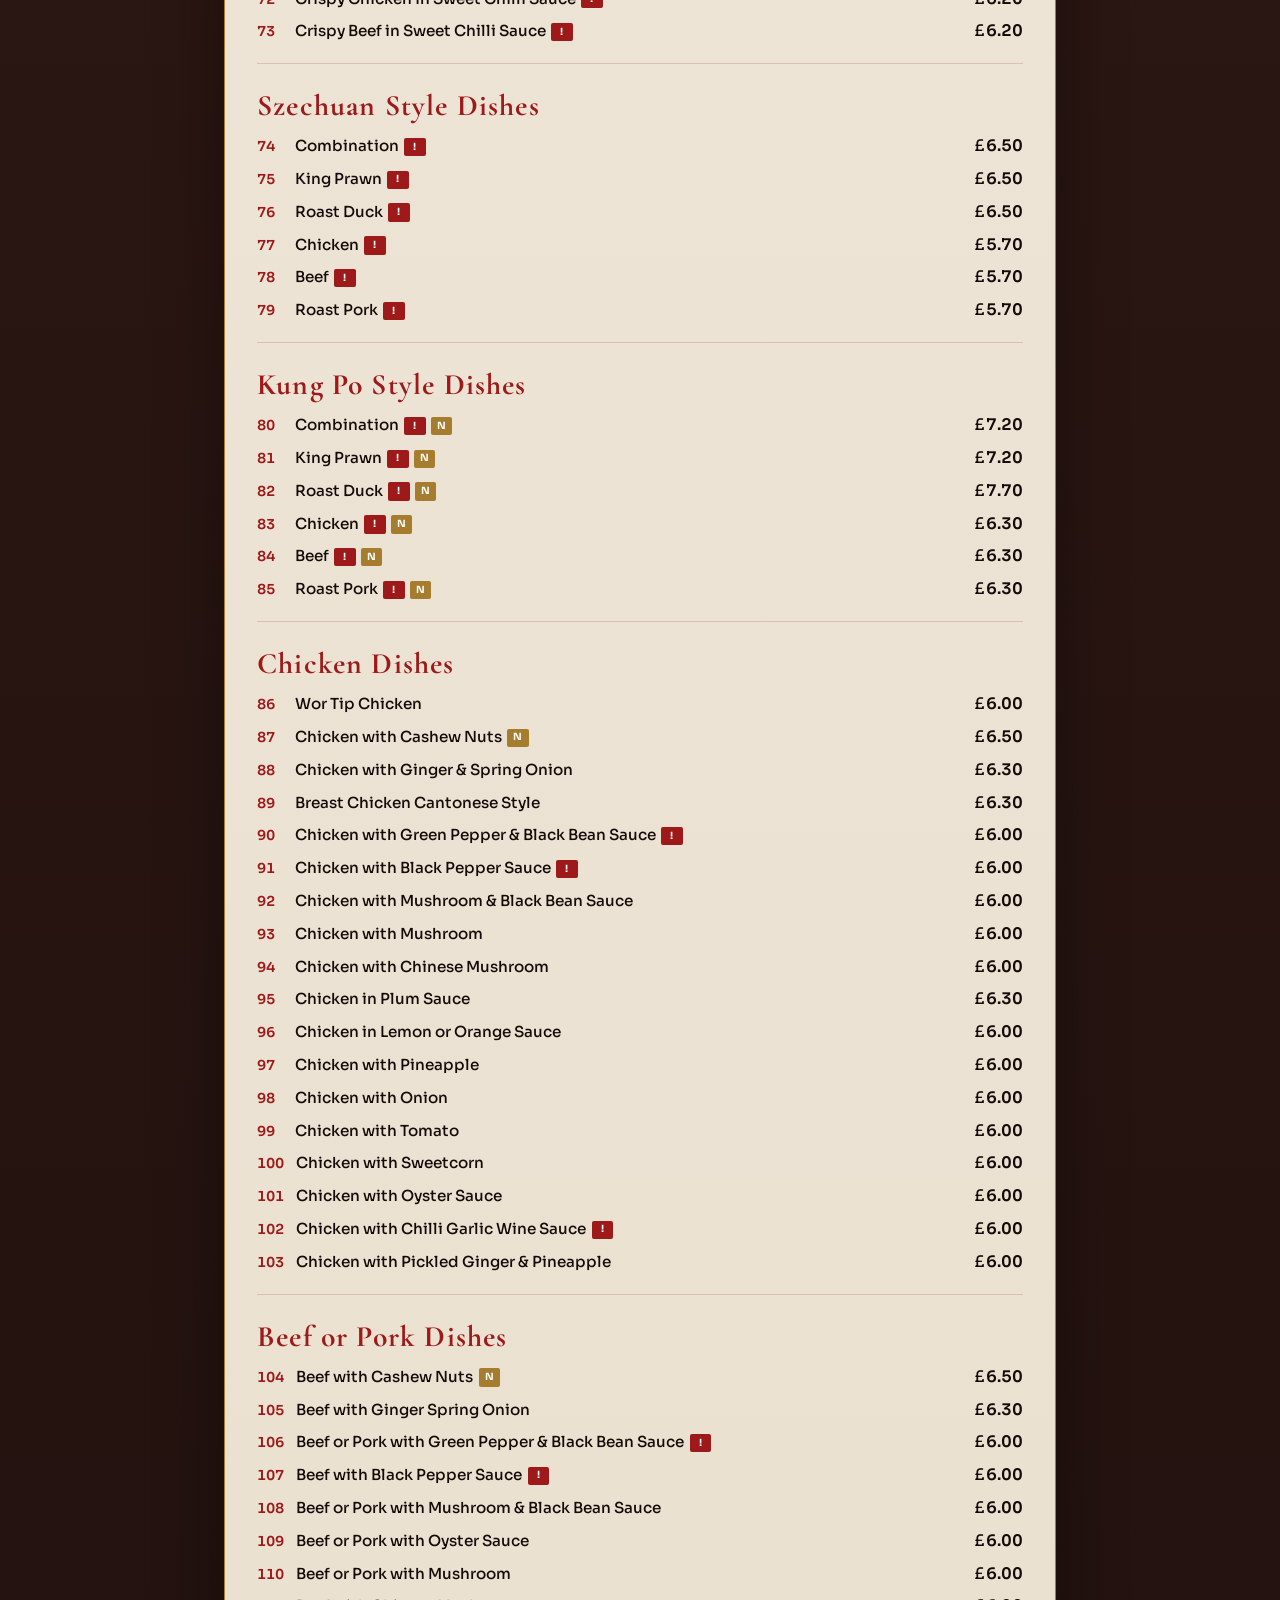
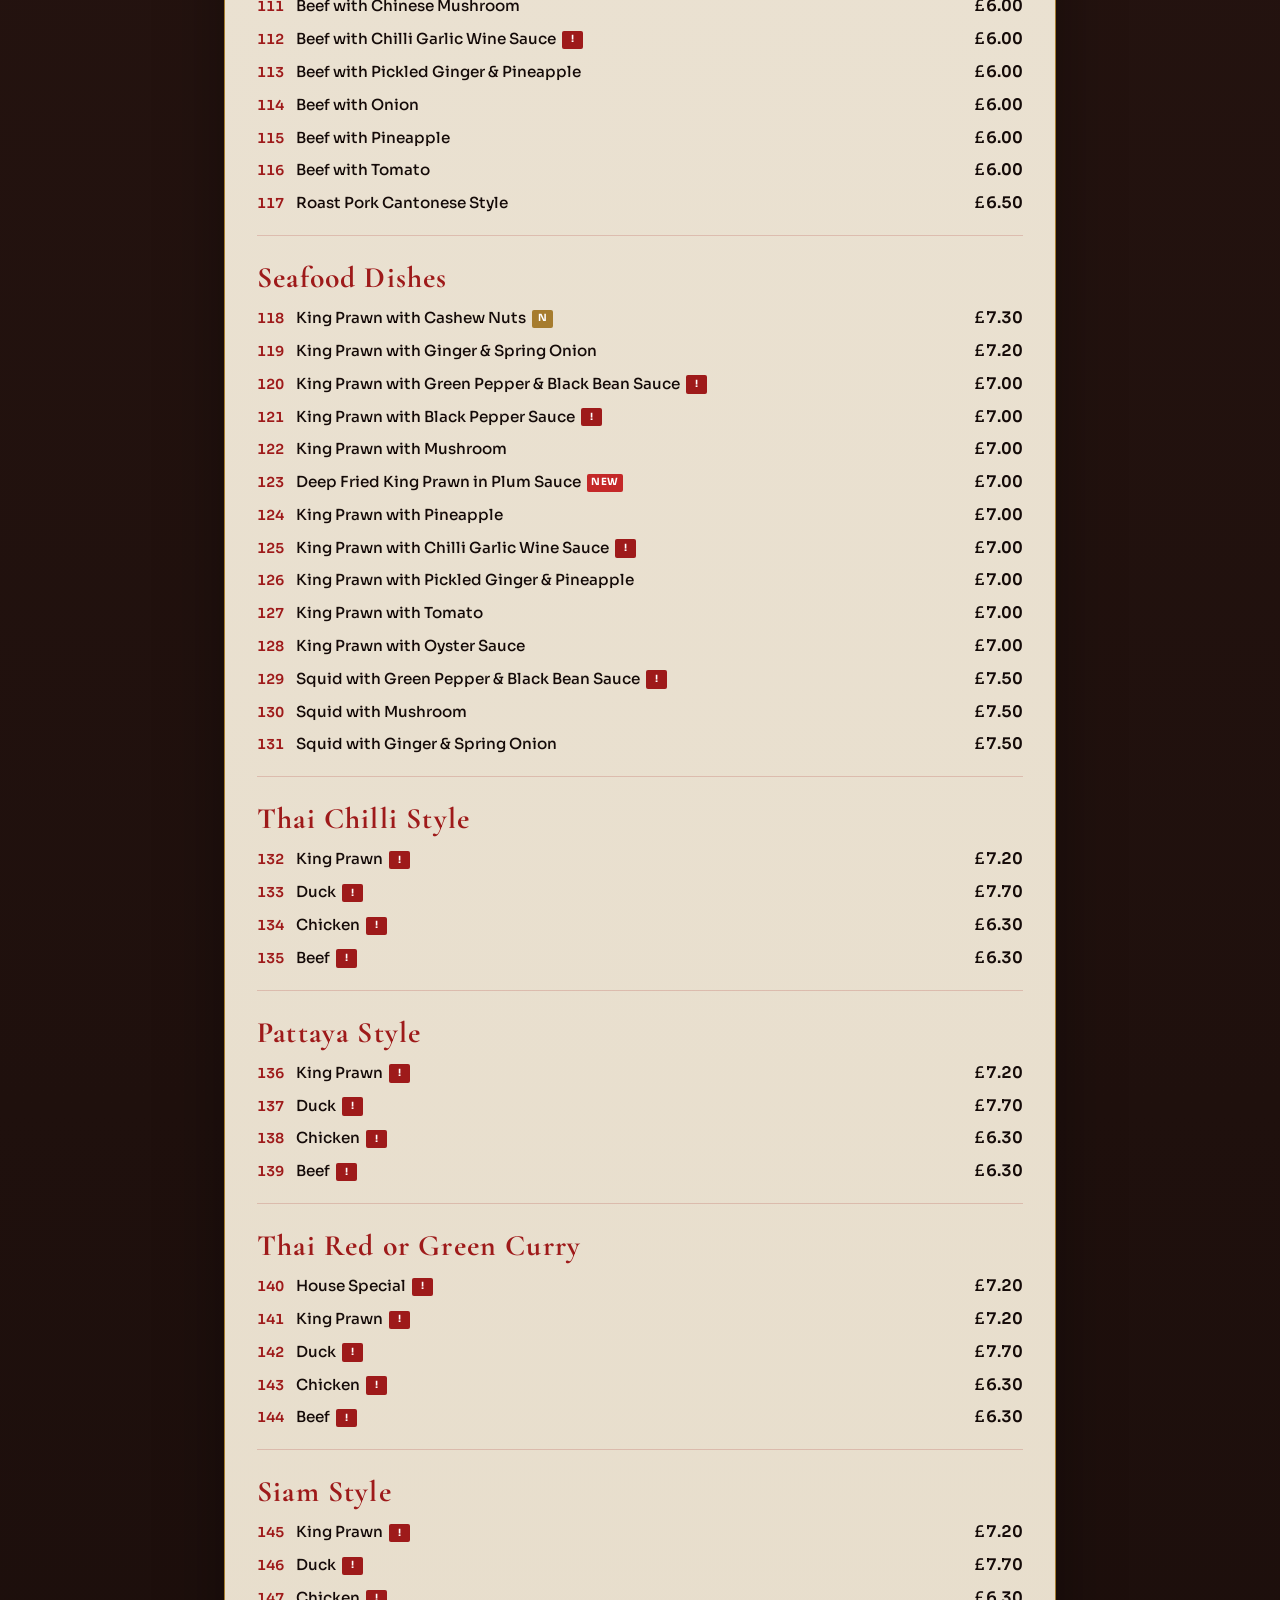
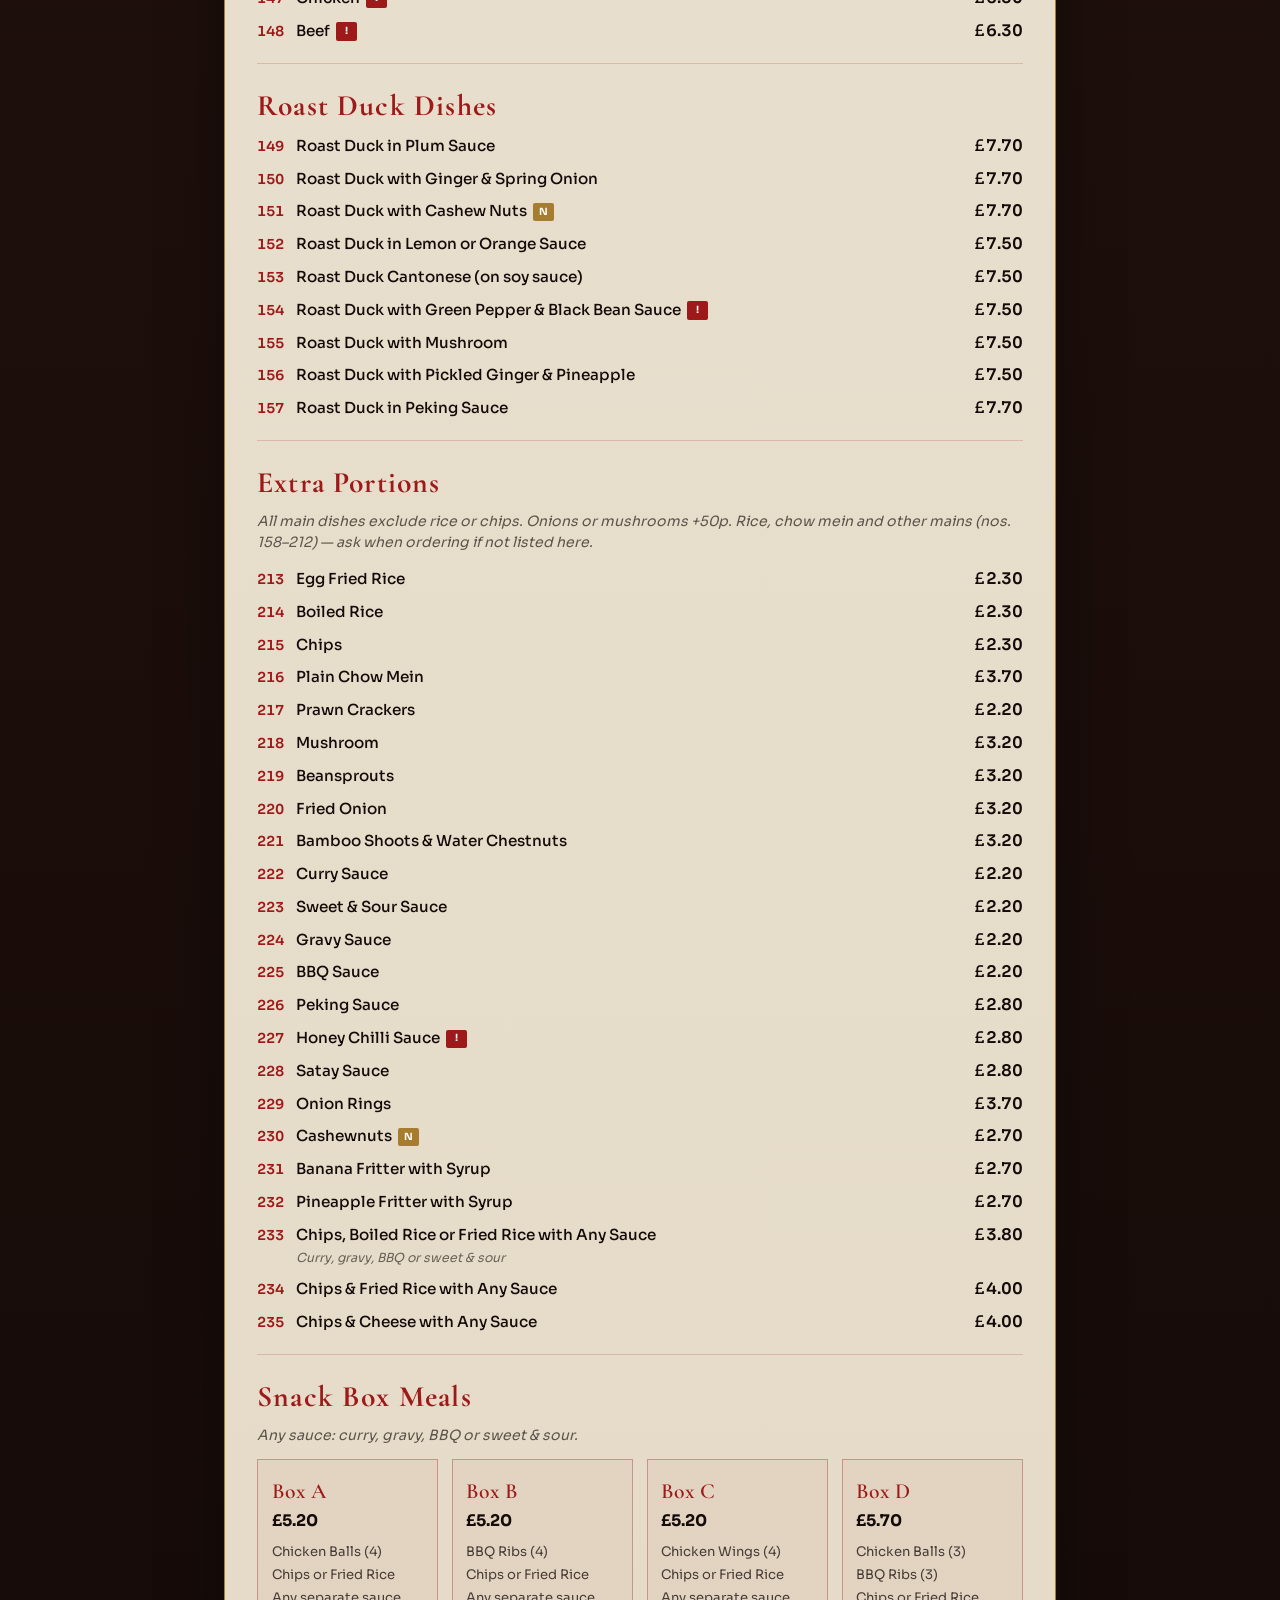
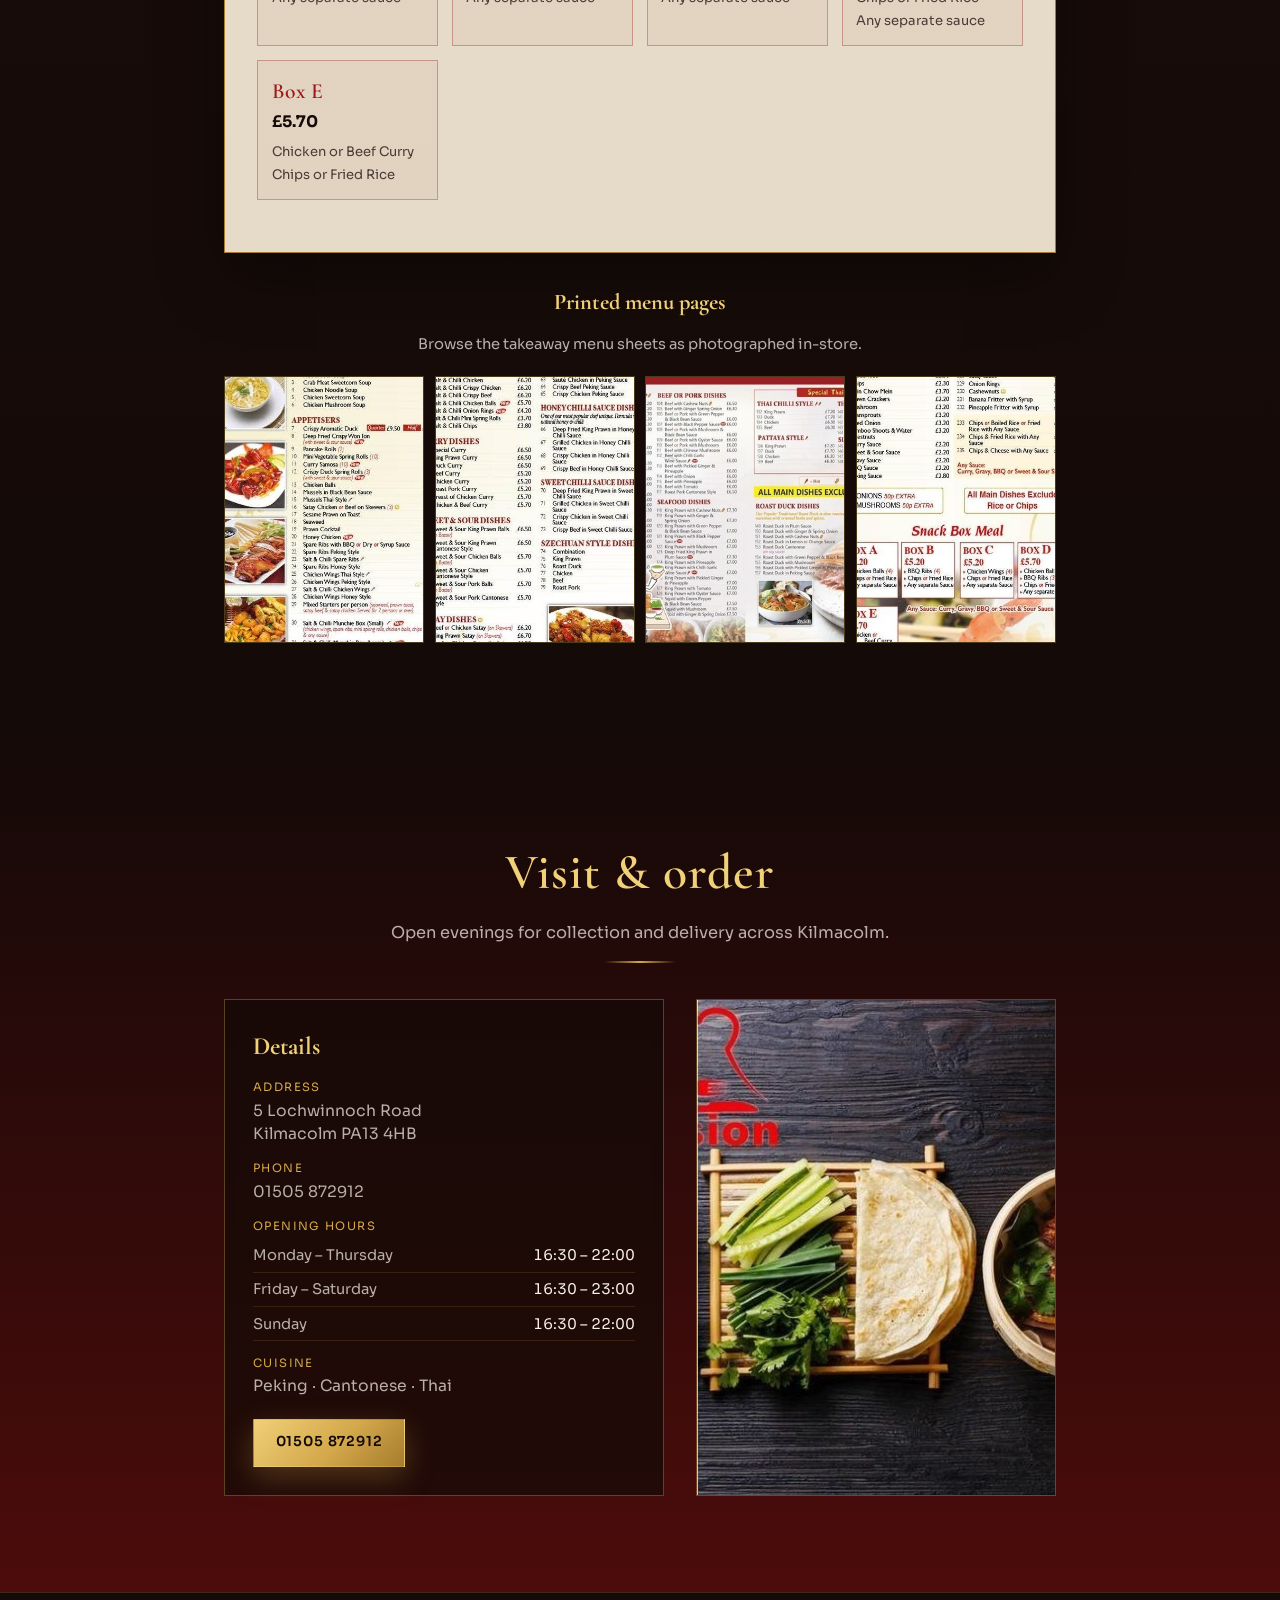
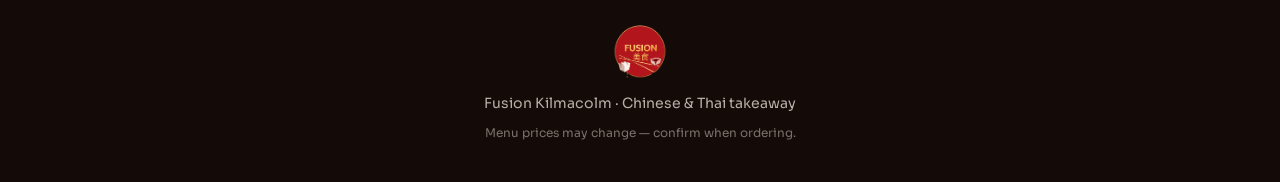
==== commit 76ff6062: "Harden menu search matching and typo suggestions. Use whole-word synonym expansion, stricter fuzzy r" ====
--- a/clean/index.html
+++ b/clean/index.html
@@ -164,6 +164,6 @@
   </footer>
 
   <script src="menu-data.js"></script>
-  <script src="menu.js"></script>
+  <script src="menu.js?v=search4"></script>
 </body>
 </html>
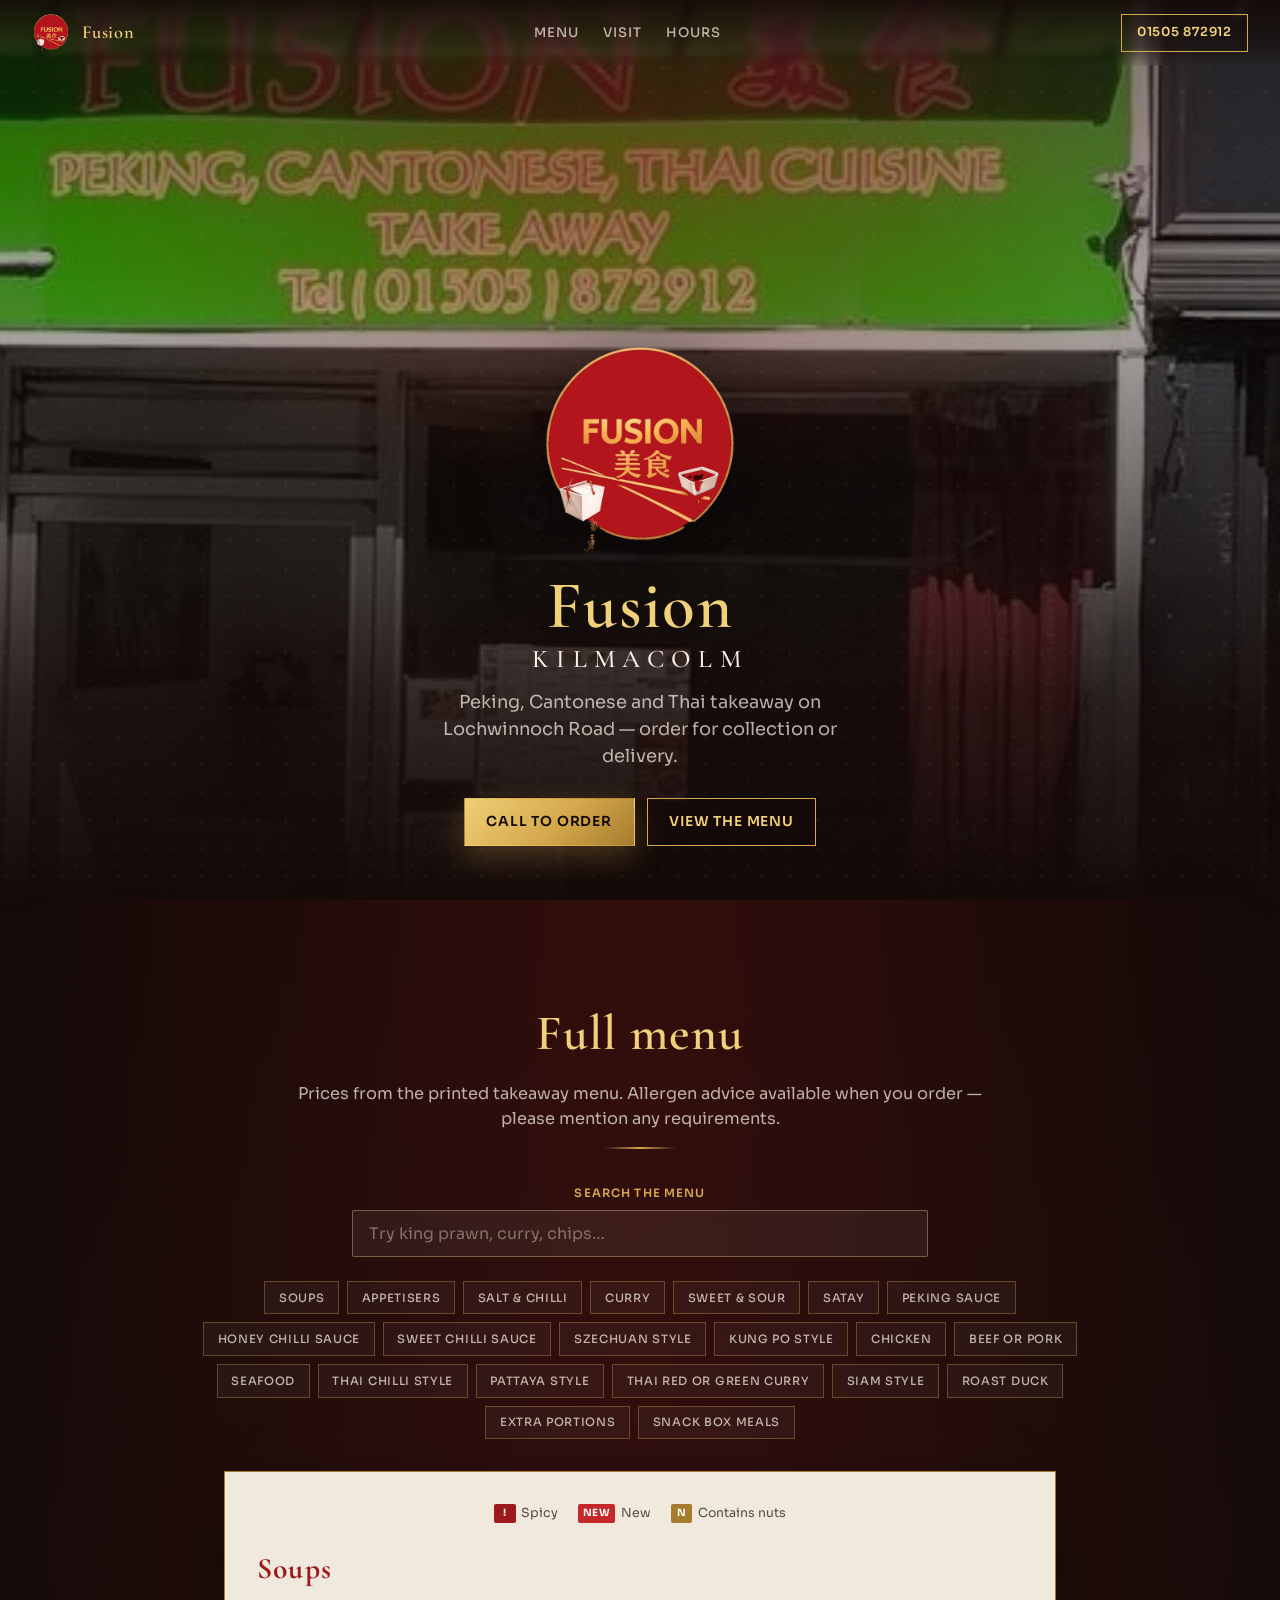
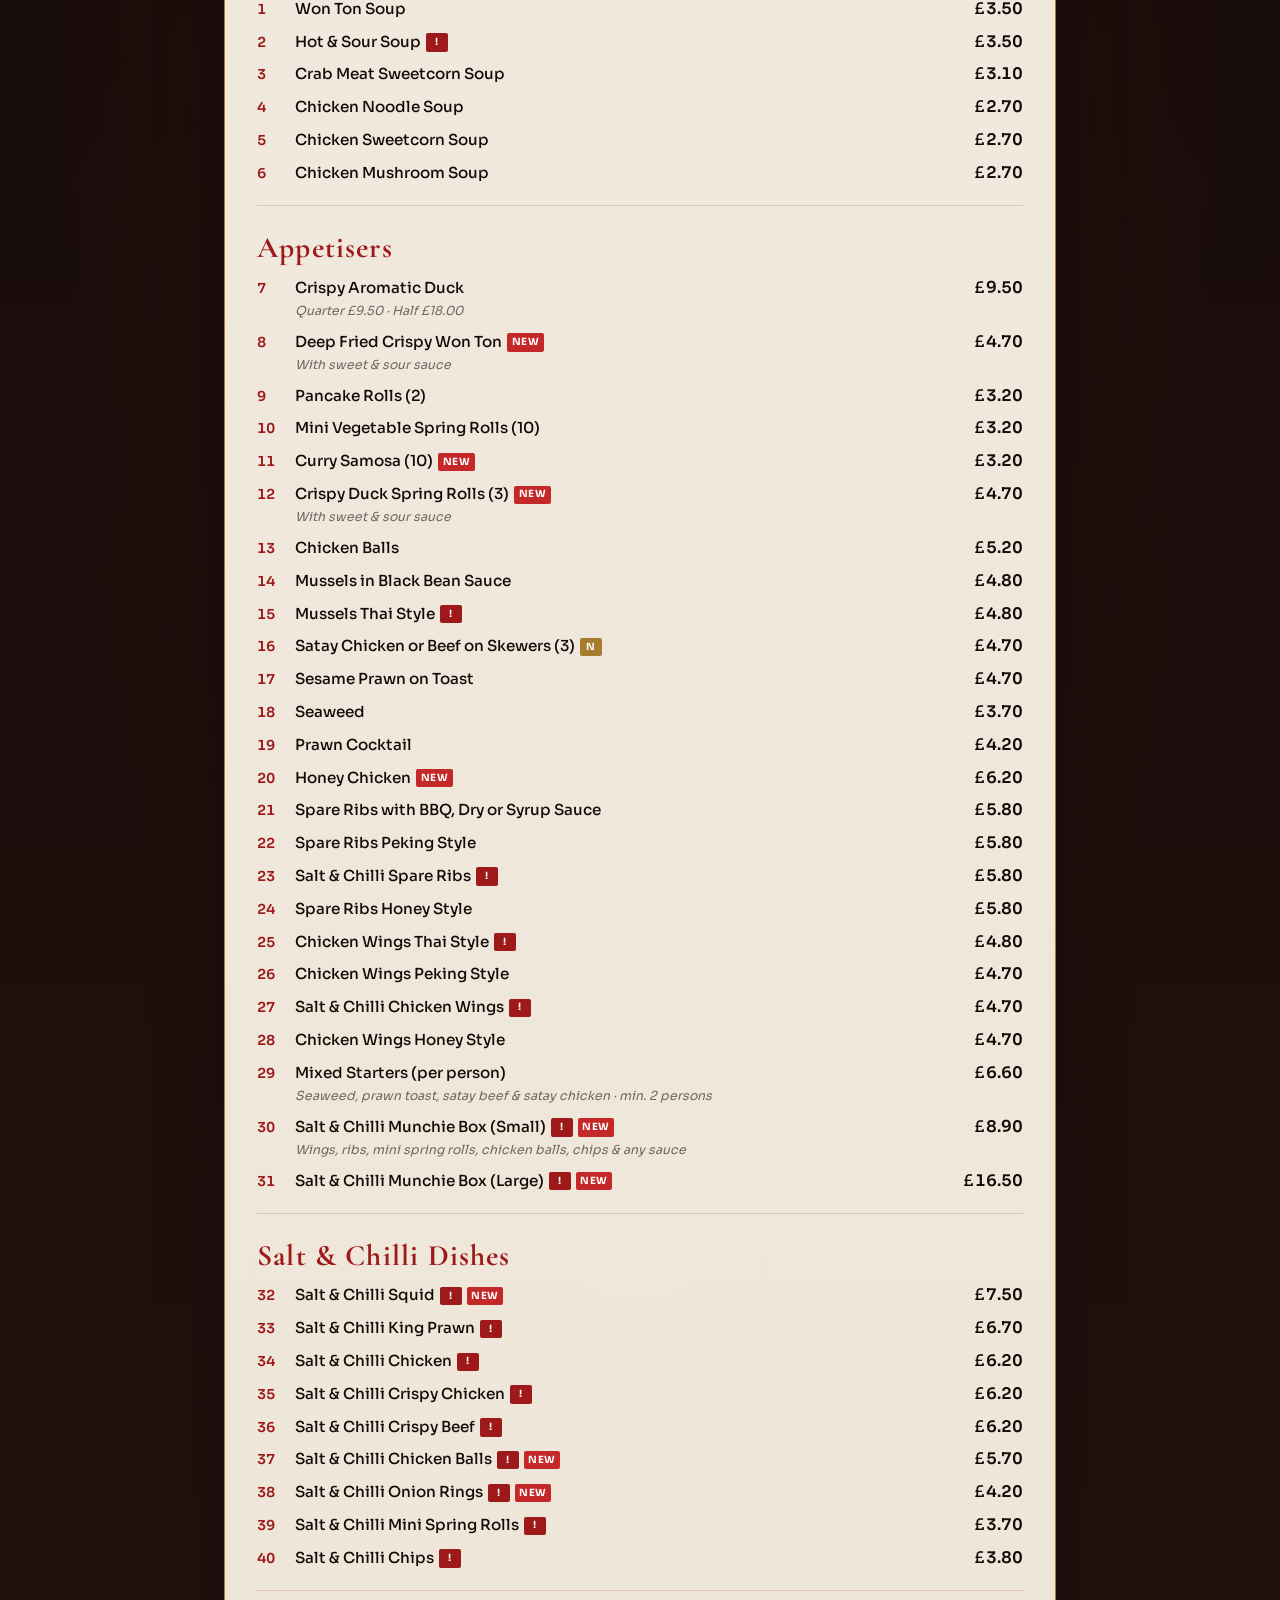
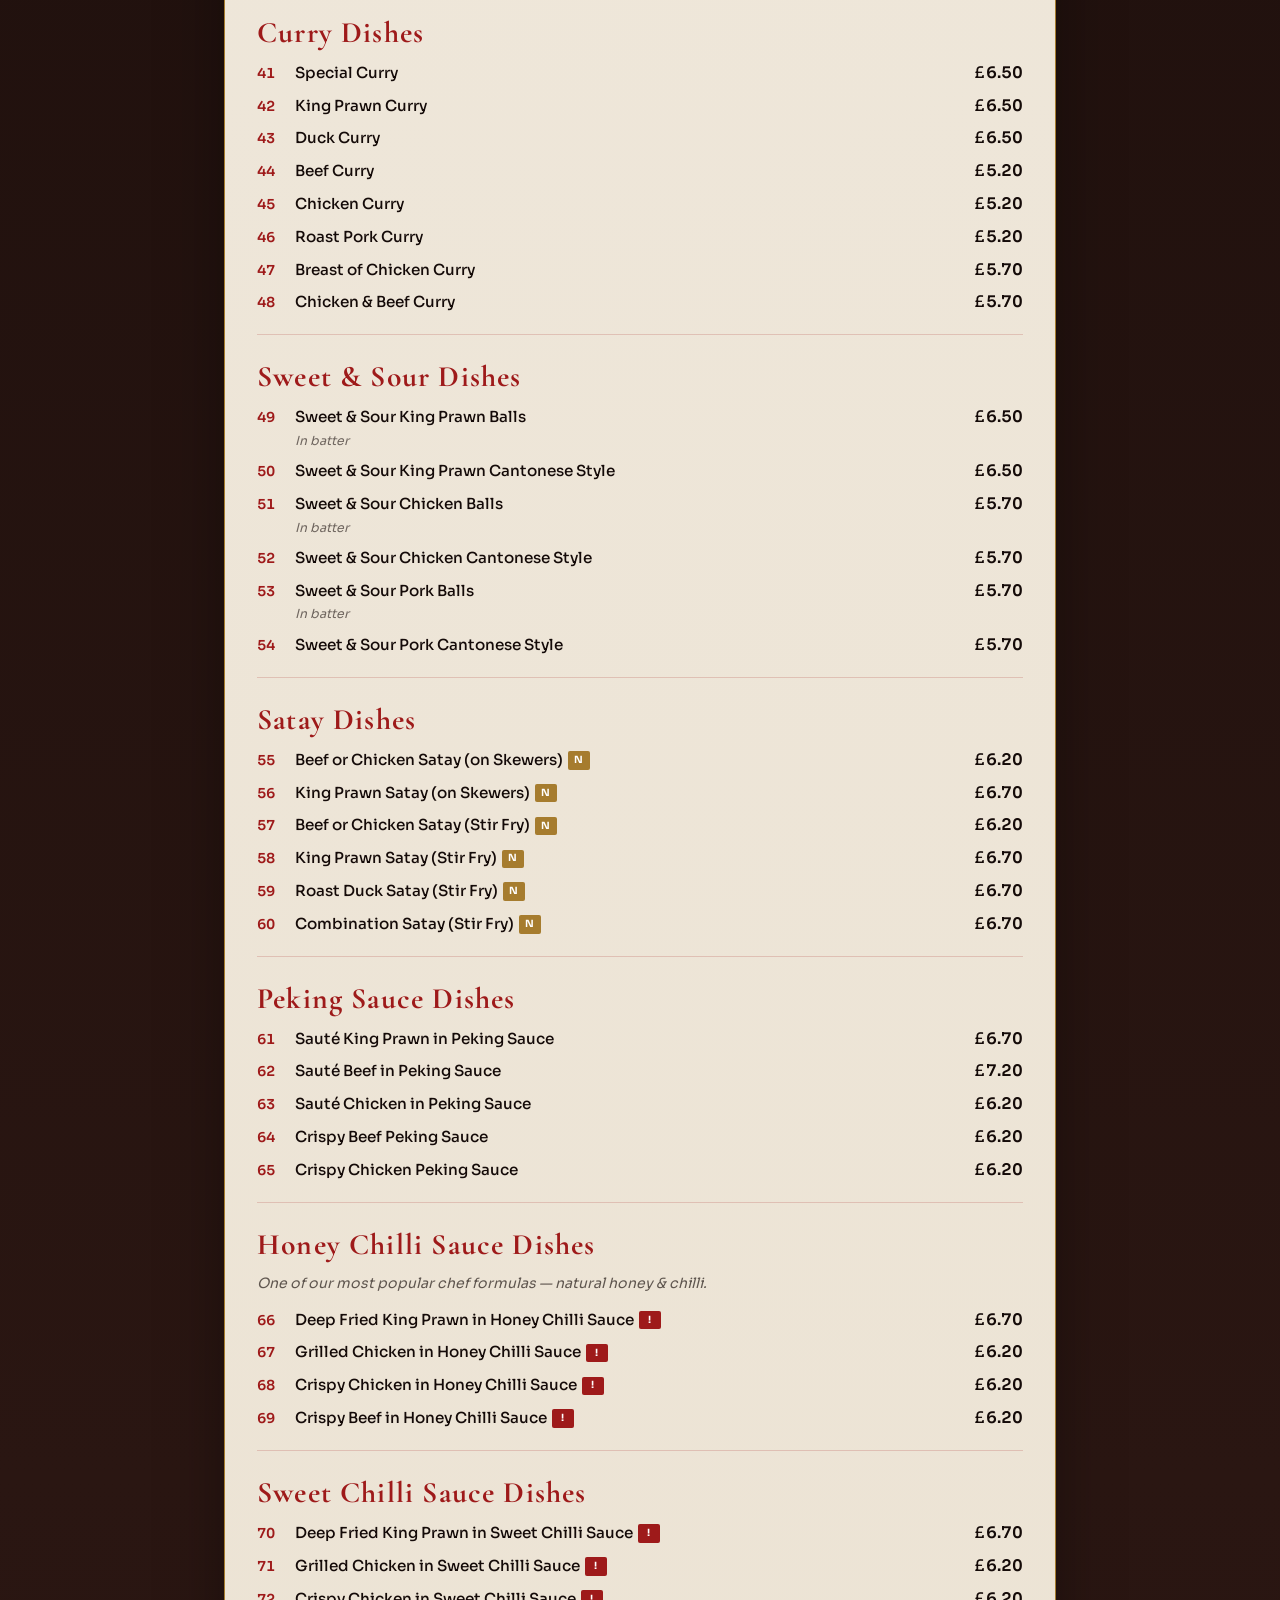
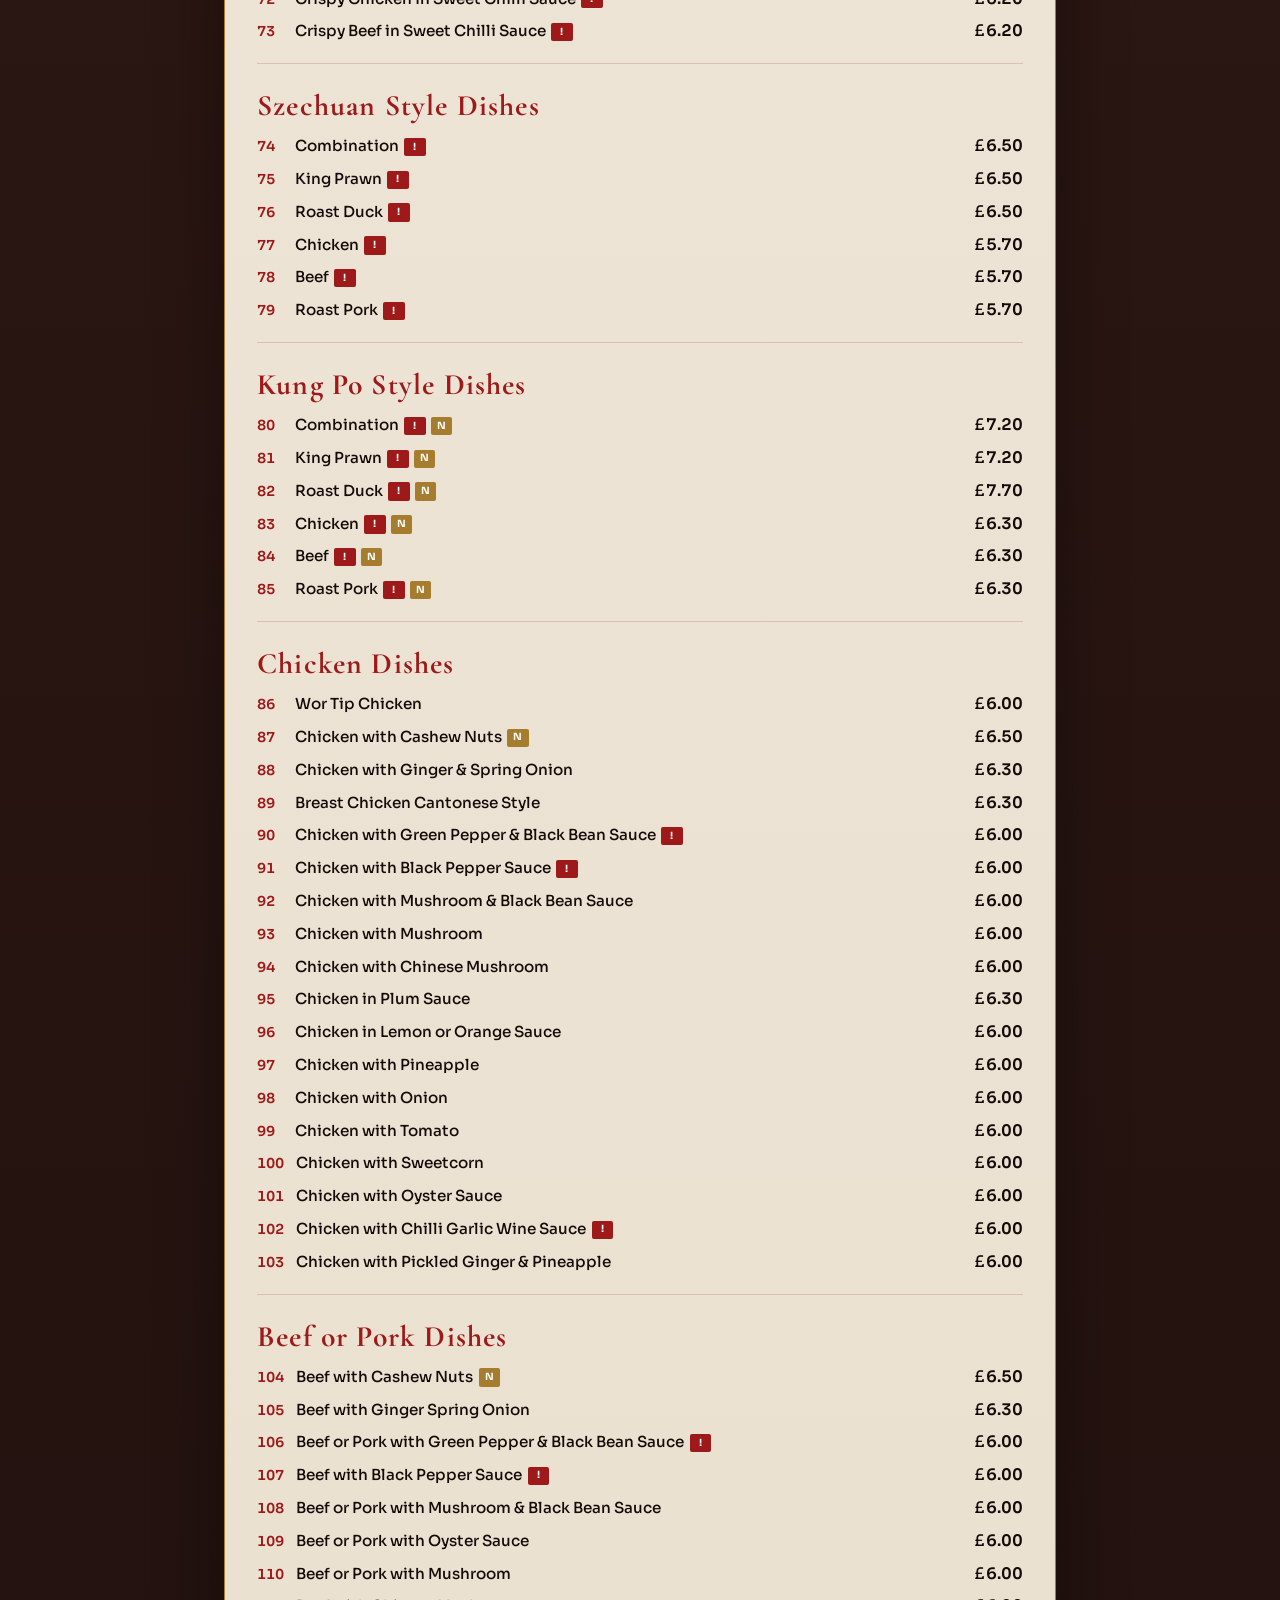
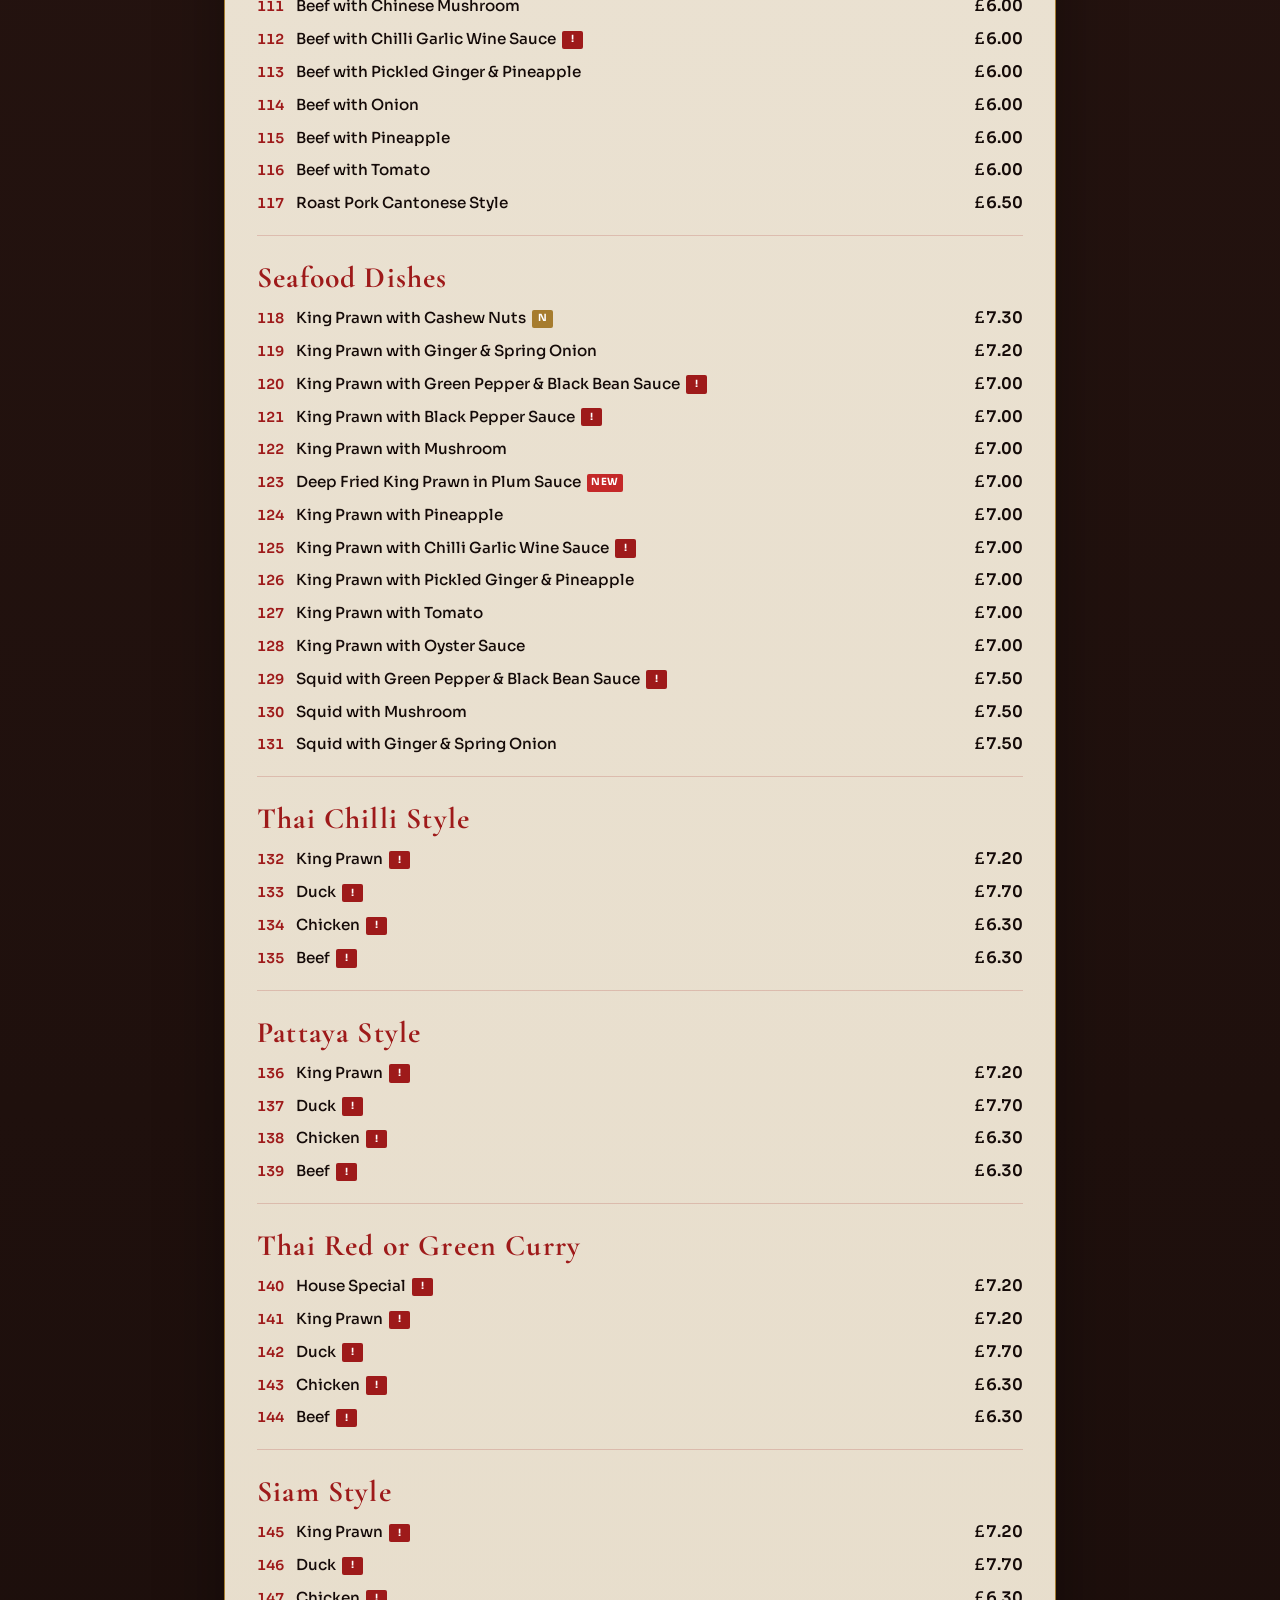
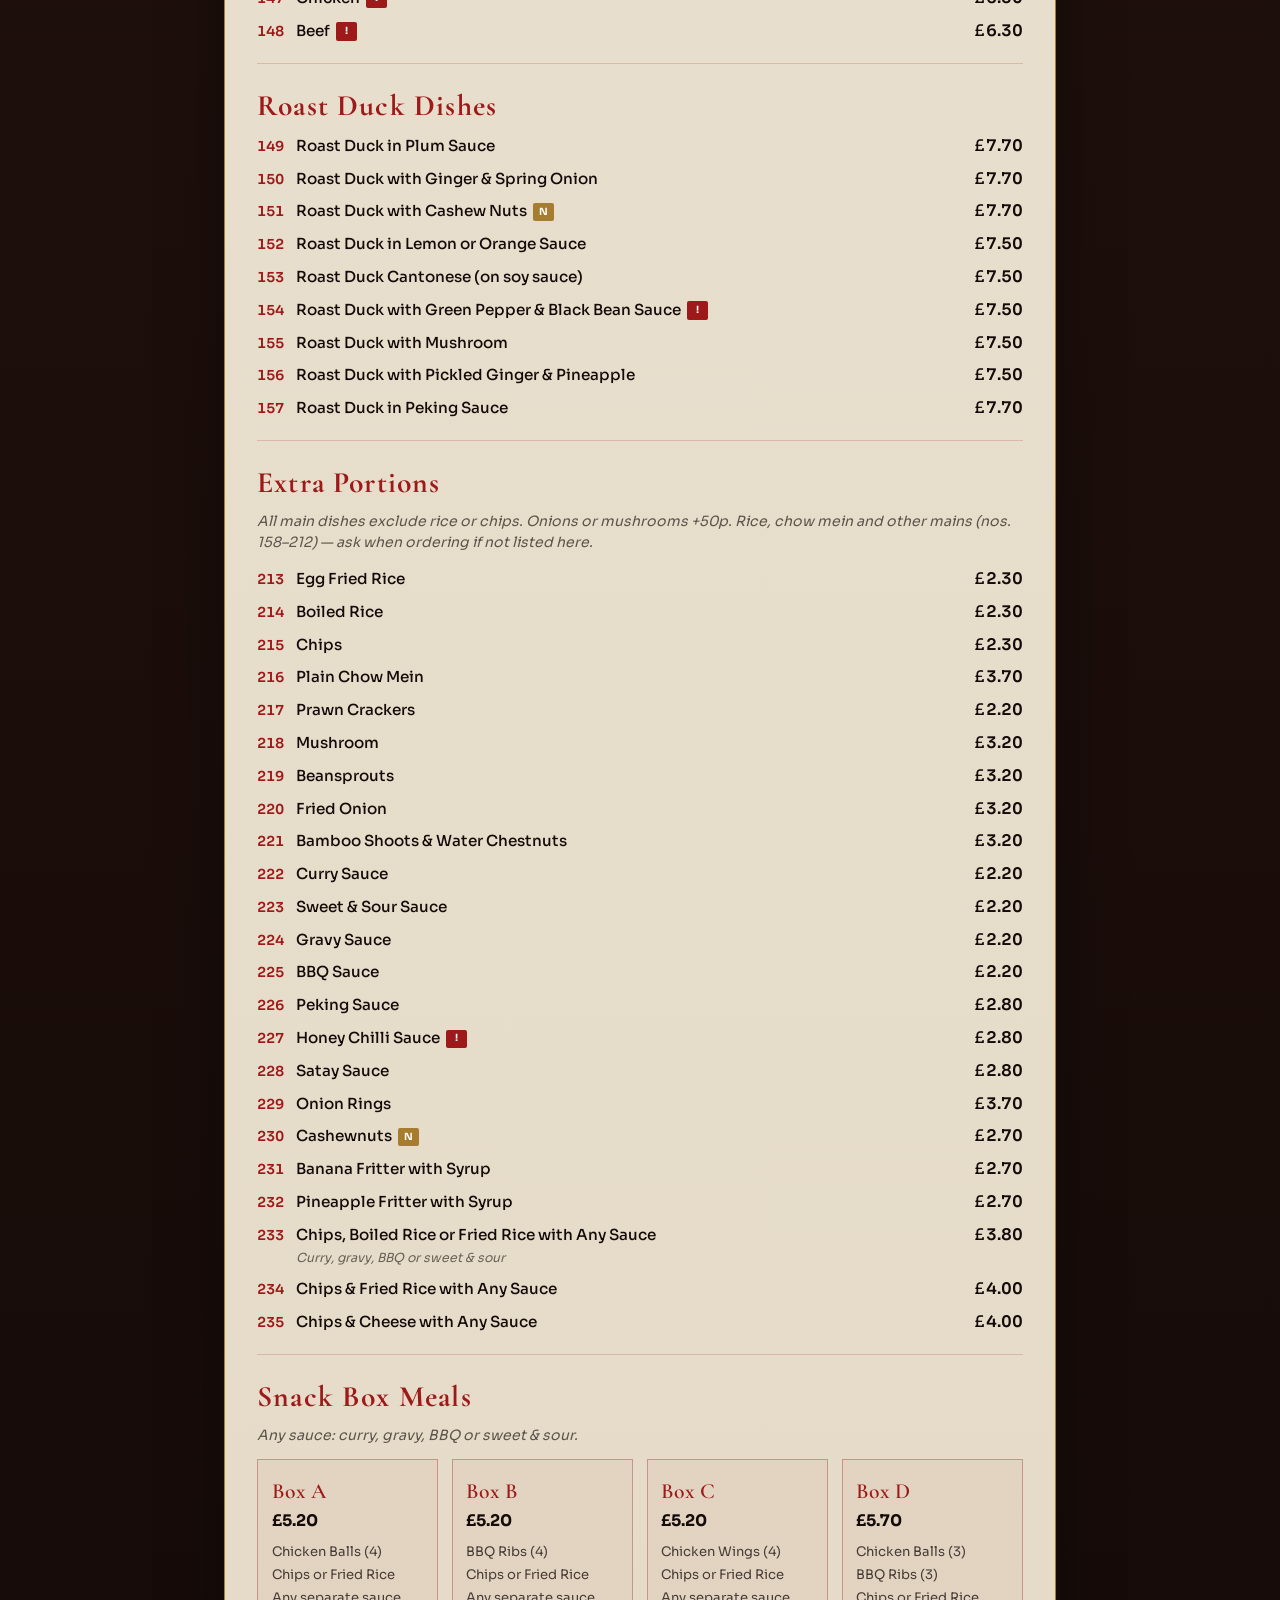
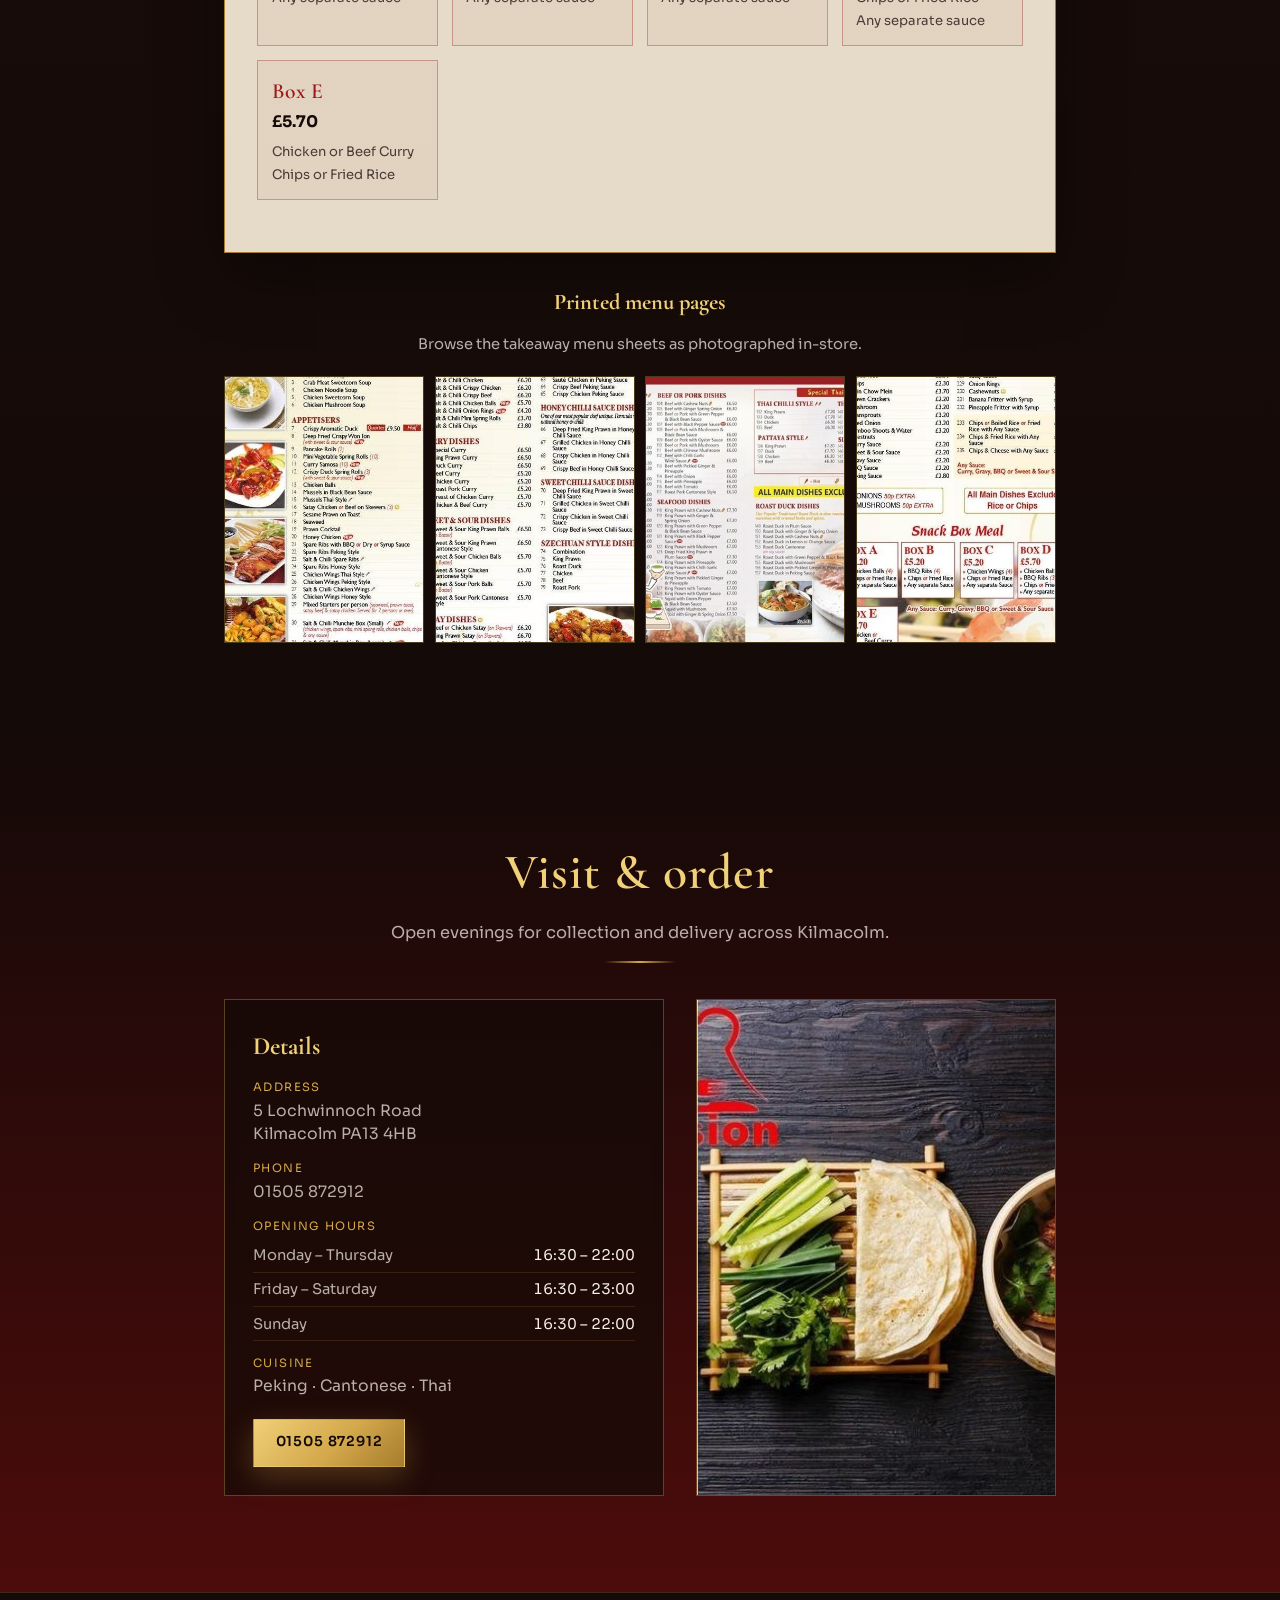
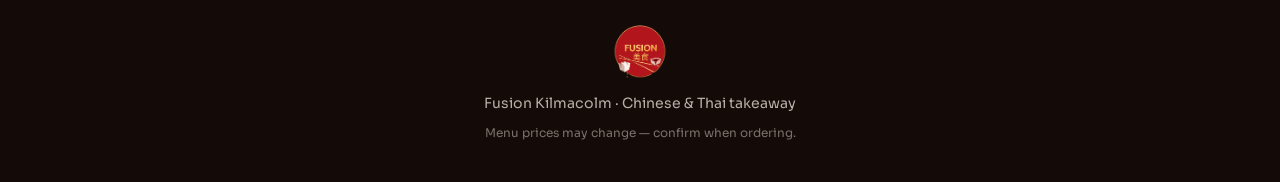
==== commit fd356308: "Improve search prefixes/typos and bust logo cache. Use UK prawn placeholders, map partial synonyms w" ====
--- a/clean/index.html
+++ b/clean/index.html
@@ -69,7 +69,7 @@
             id="menuSearch"
             class="menu-search__input"
             type="search"
-            placeholder="Try shrimp, curry, chips, won ton…"
+            placeholder="Try king prawn, curry, chips…"
             autocomplete="off"
             spellcheck="true"
             enterkeyhint="search"
@@ -164,6 +164,6 @@
   </footer>
 
   <script src="menu-data.js"></script>
-  <script src="menu.js?v=search4"></script>
+  <script src="menu.js?v=search5"></script>
 </body>
 </html>
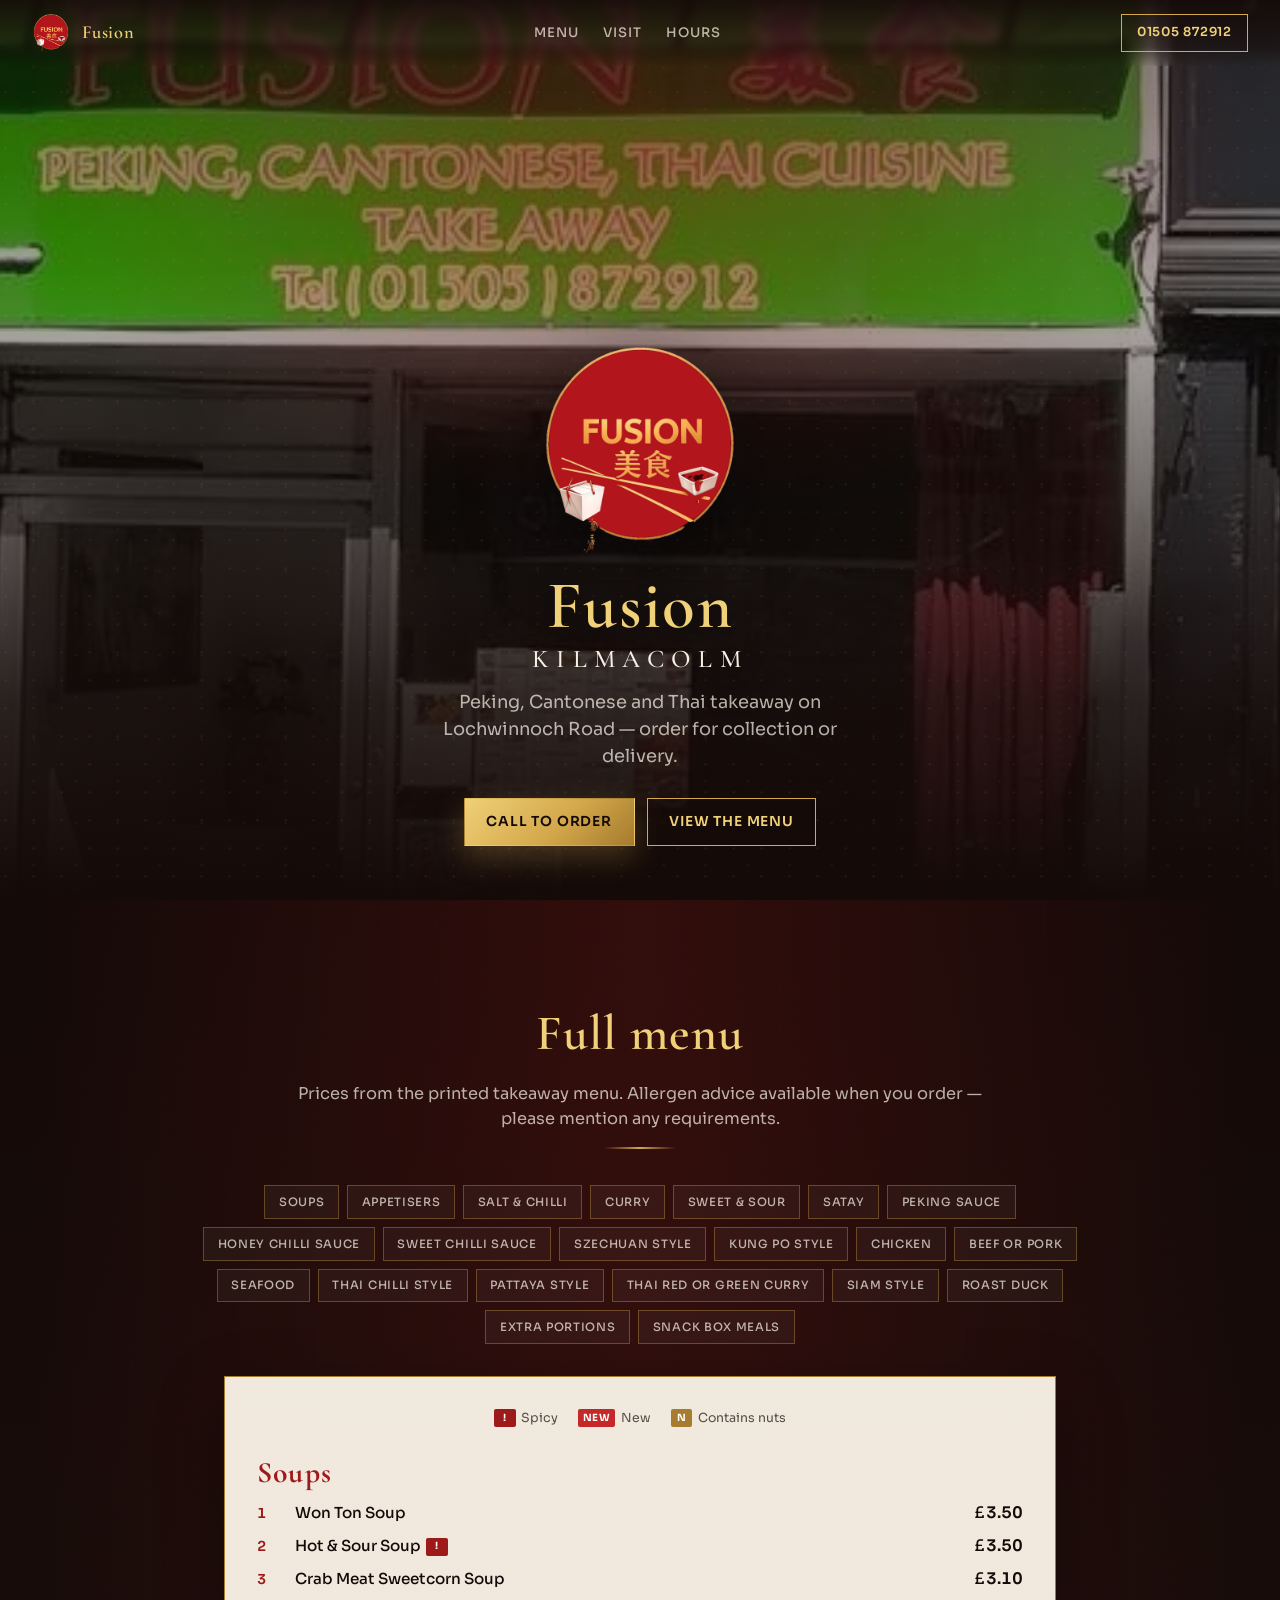
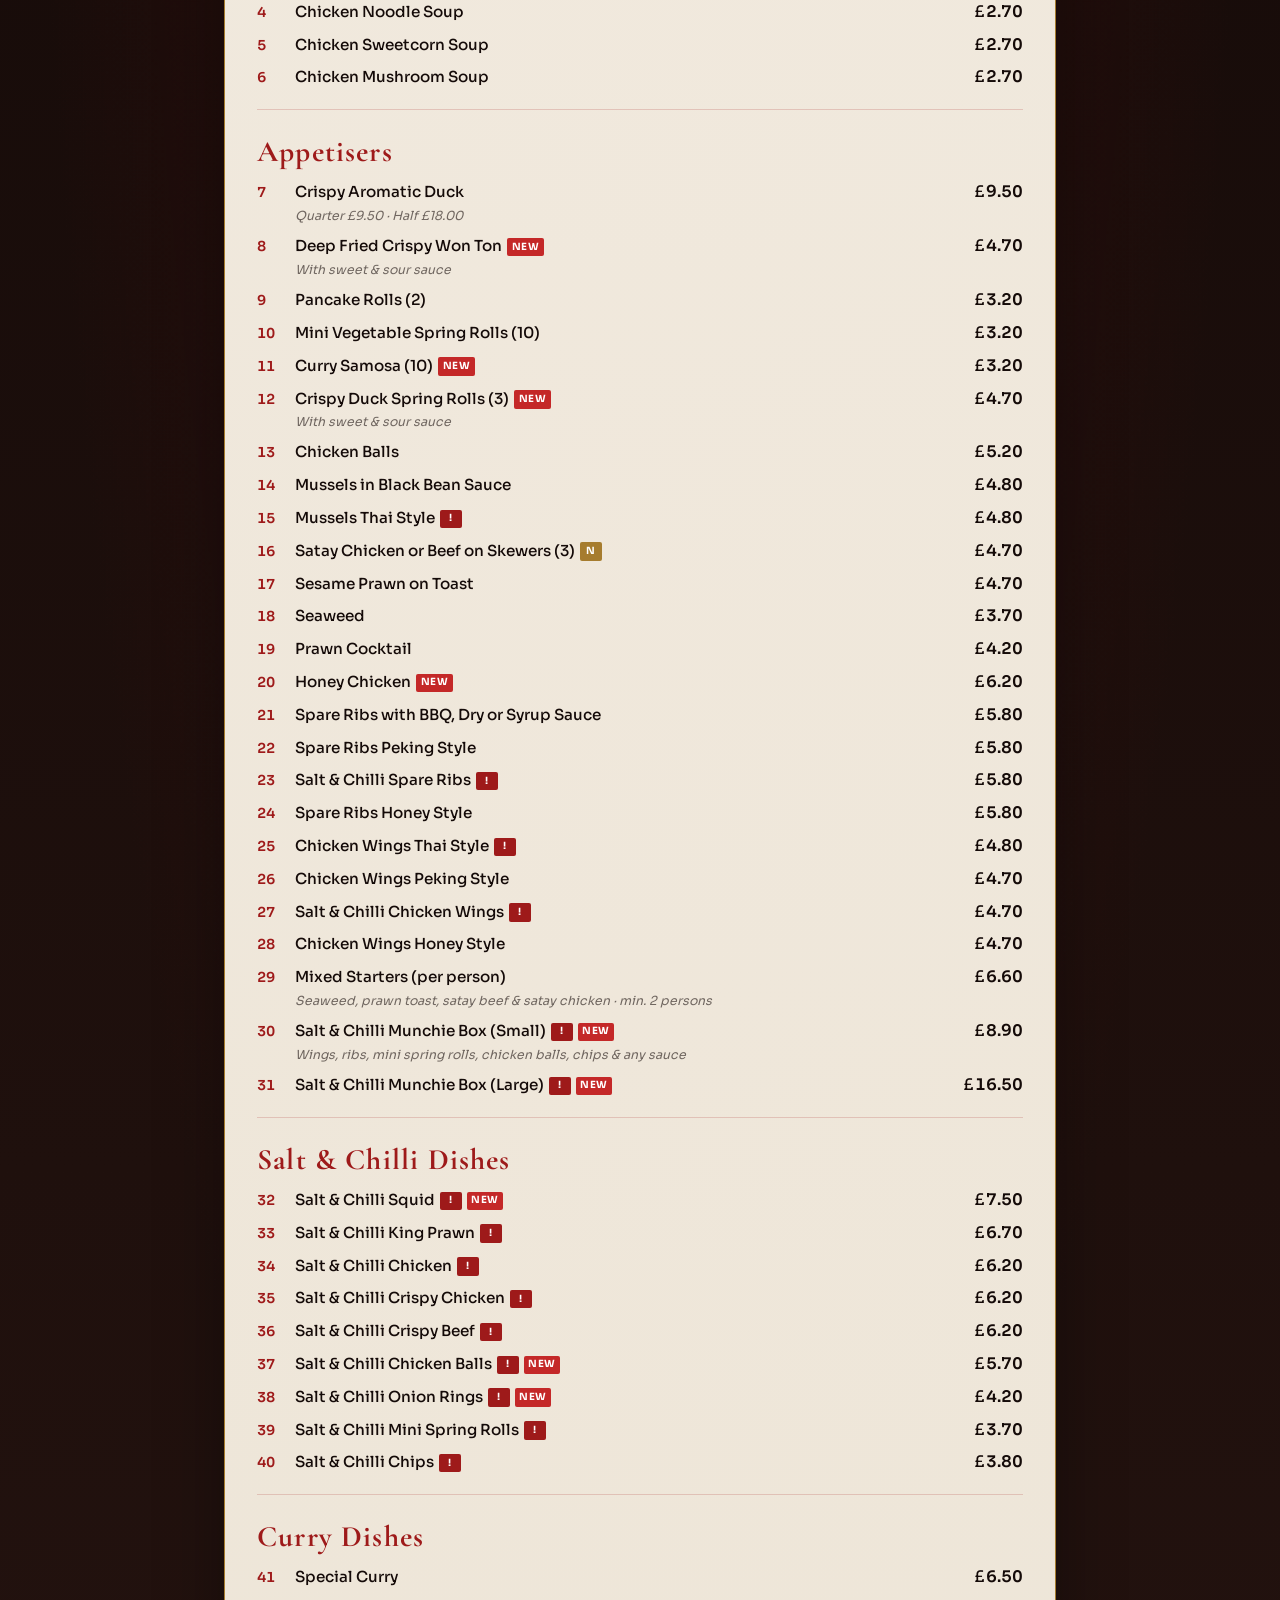
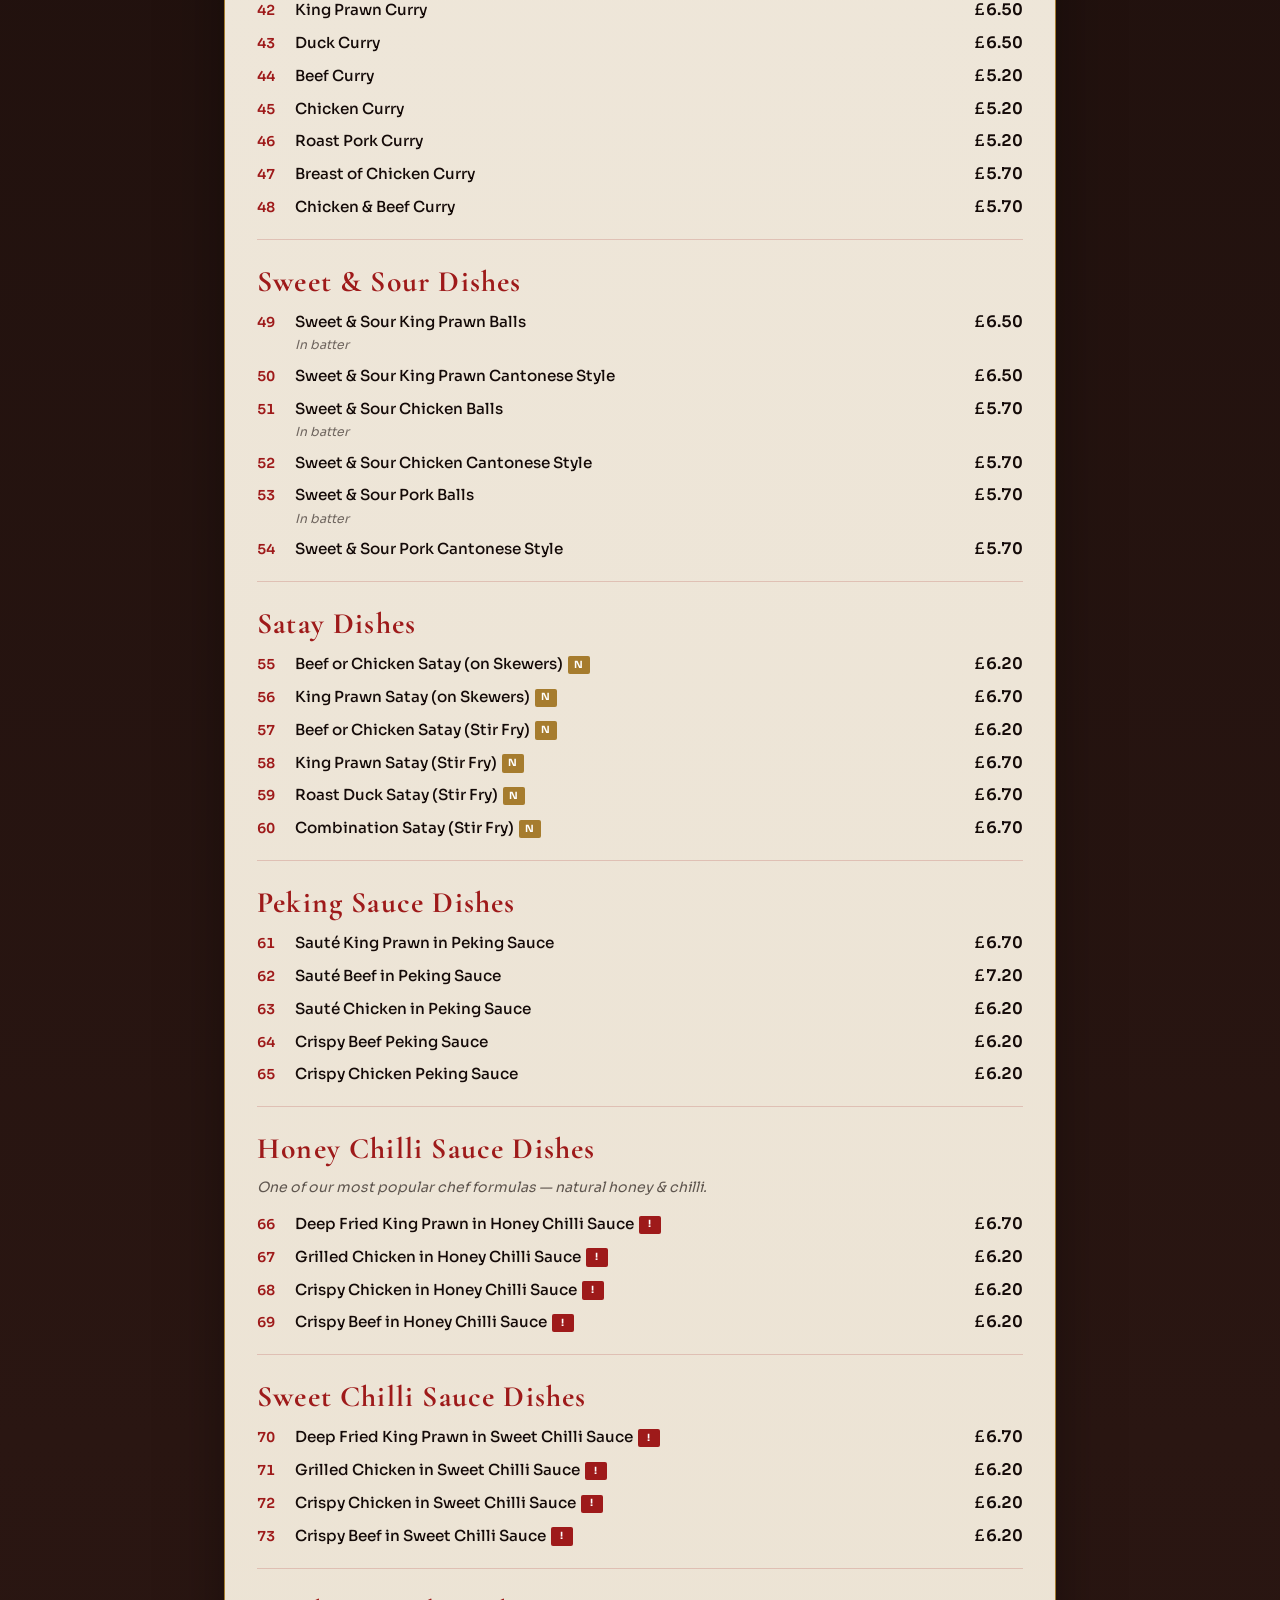
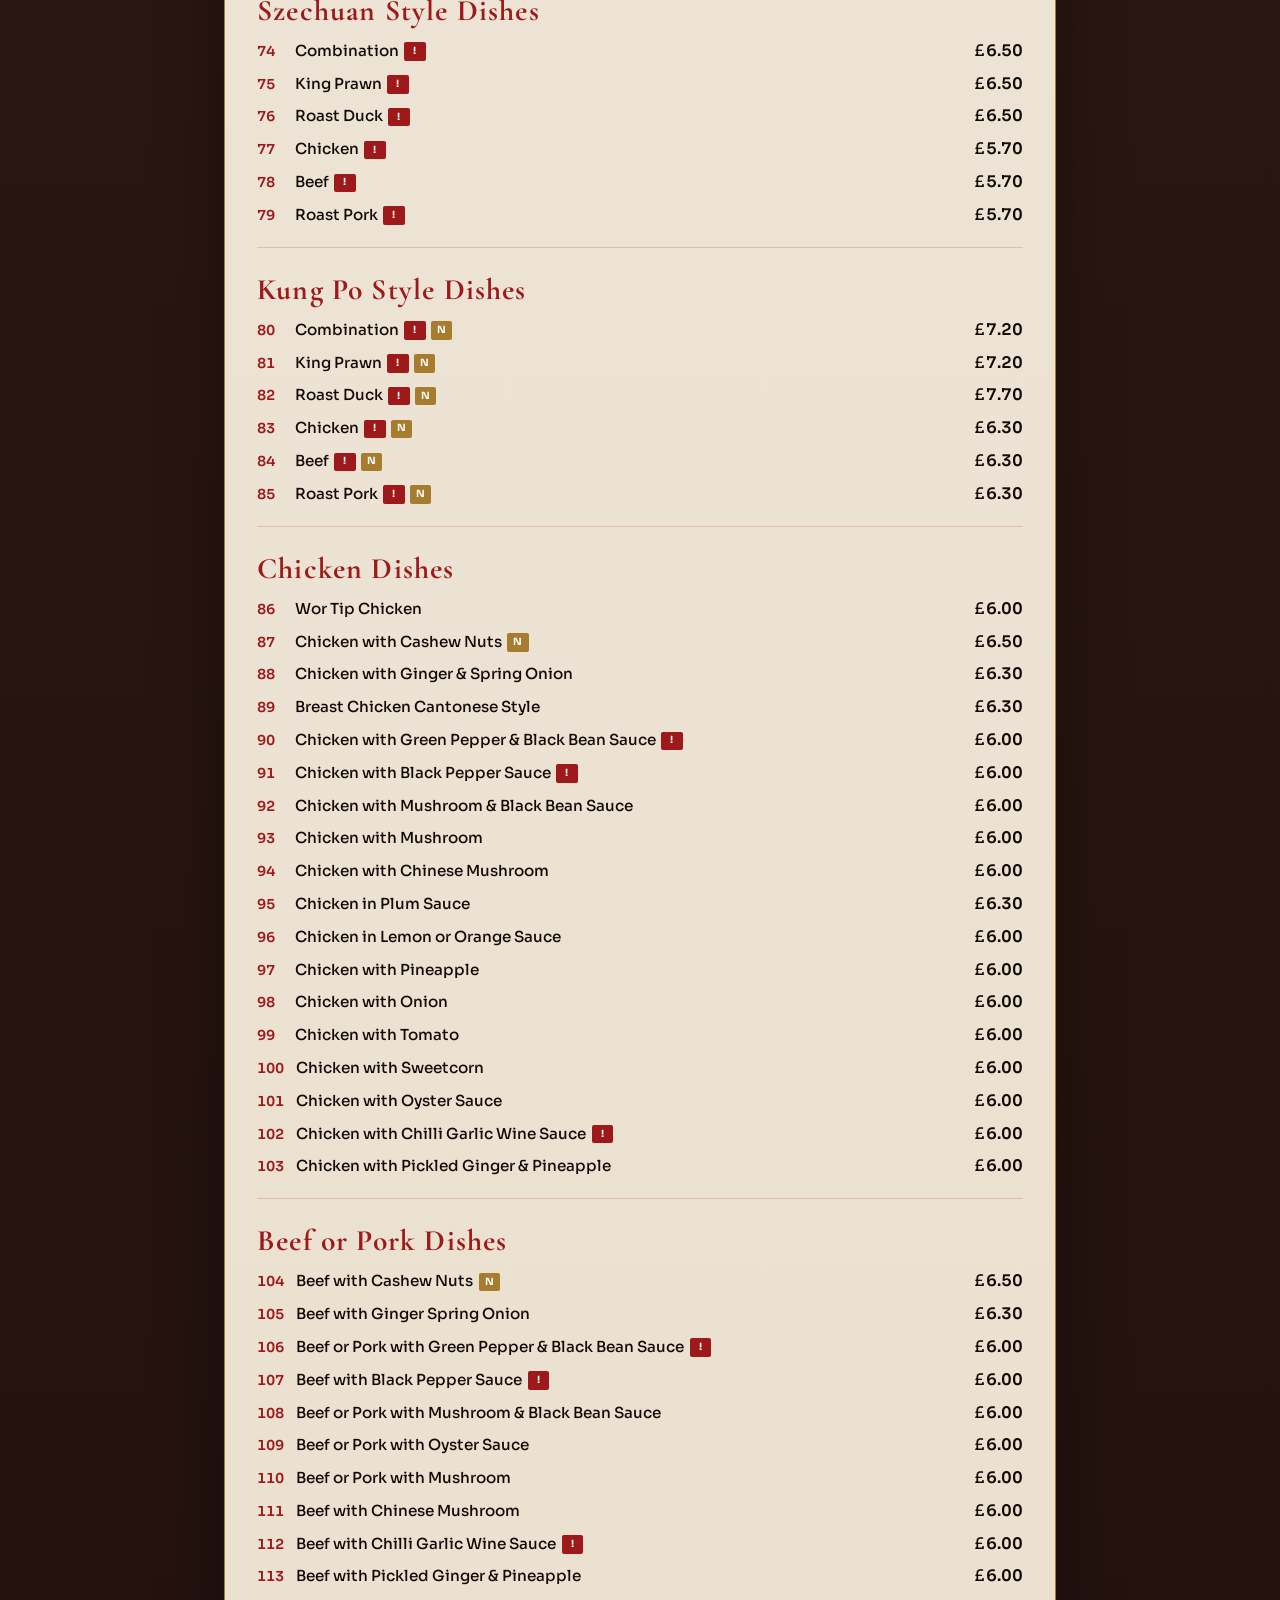
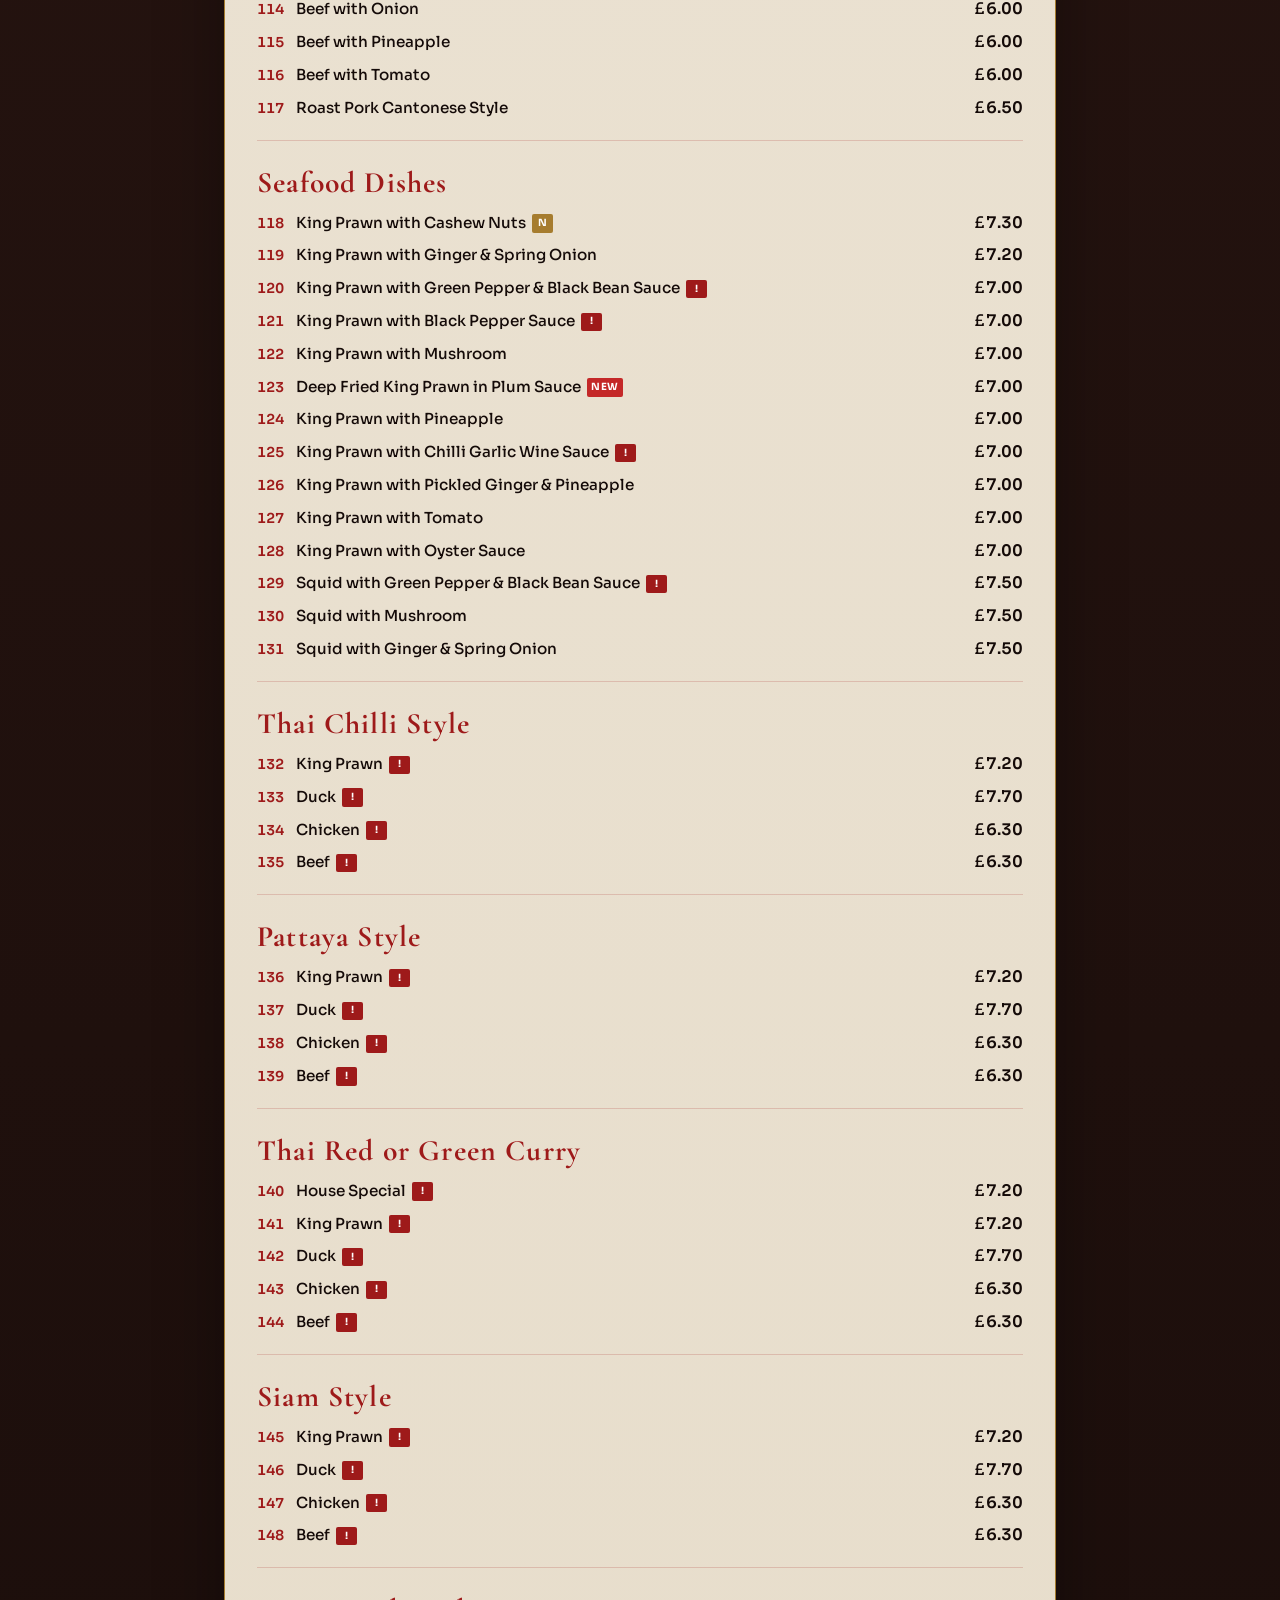
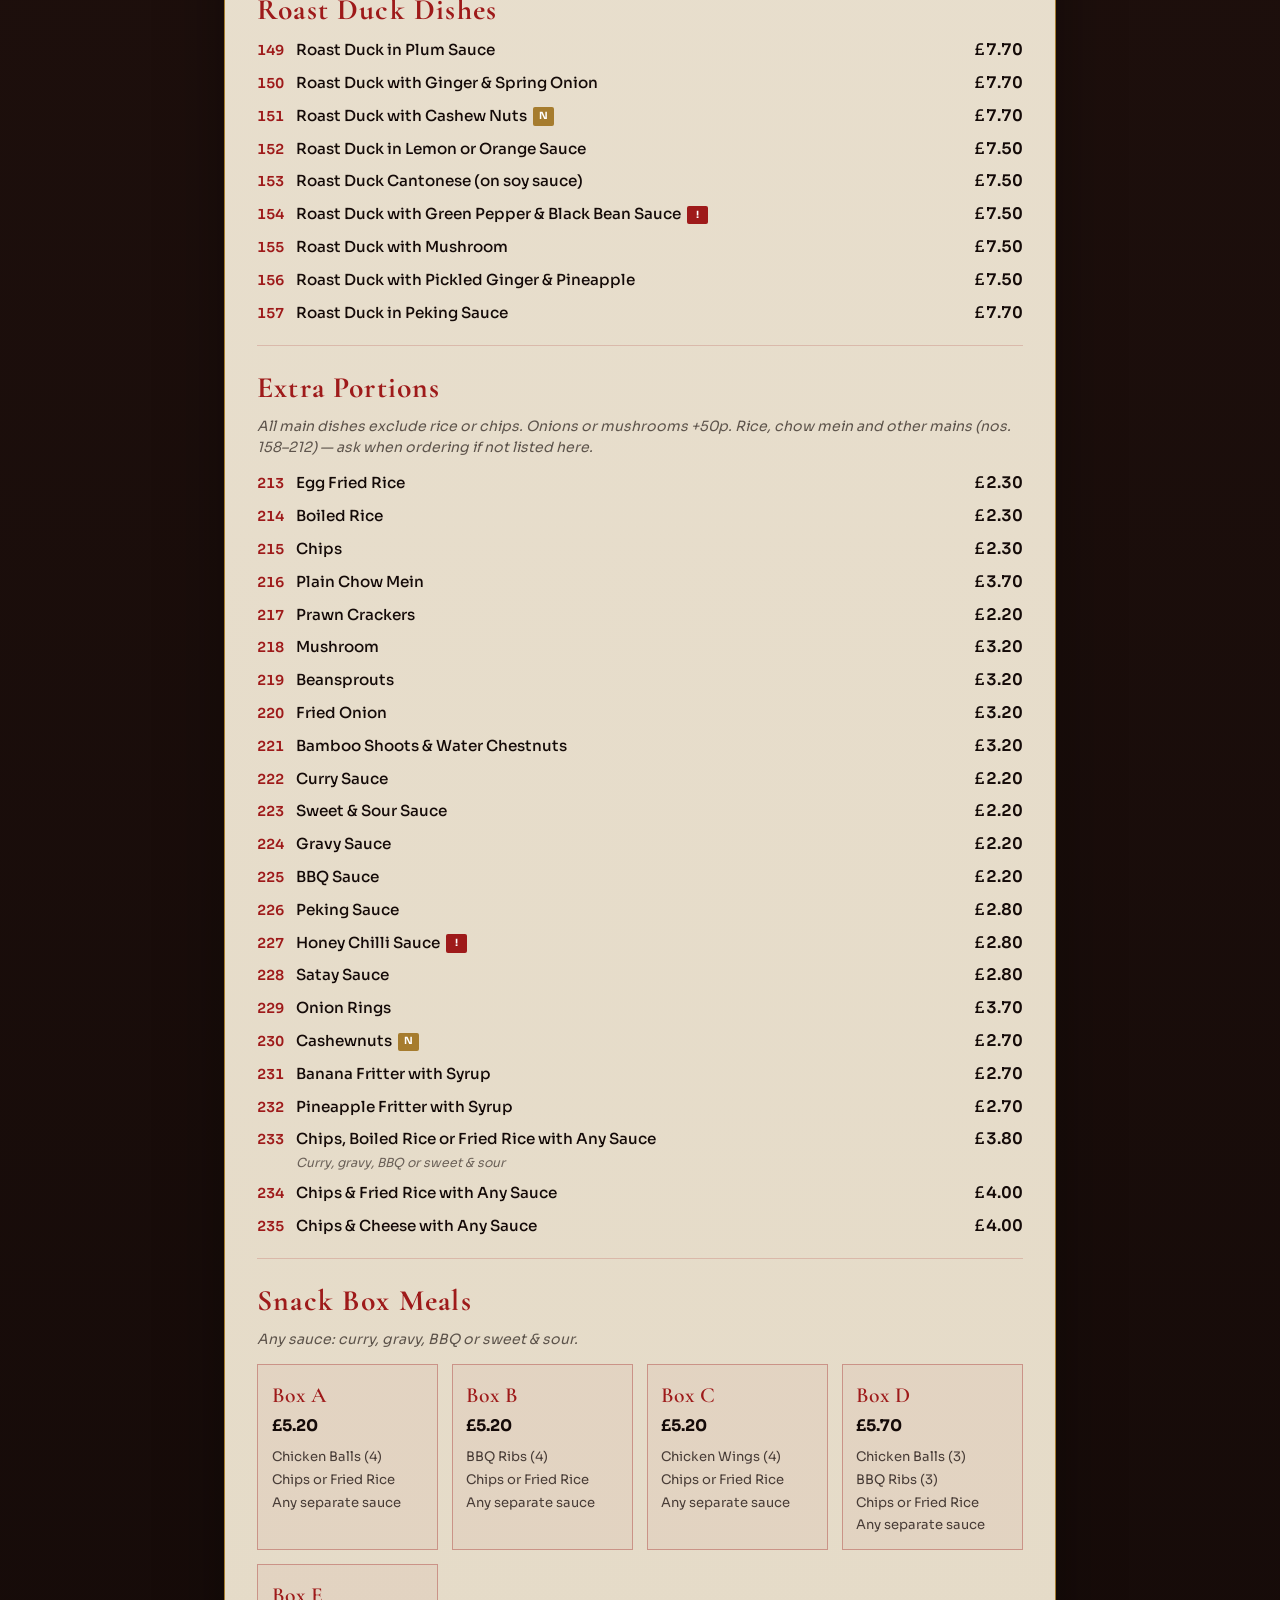
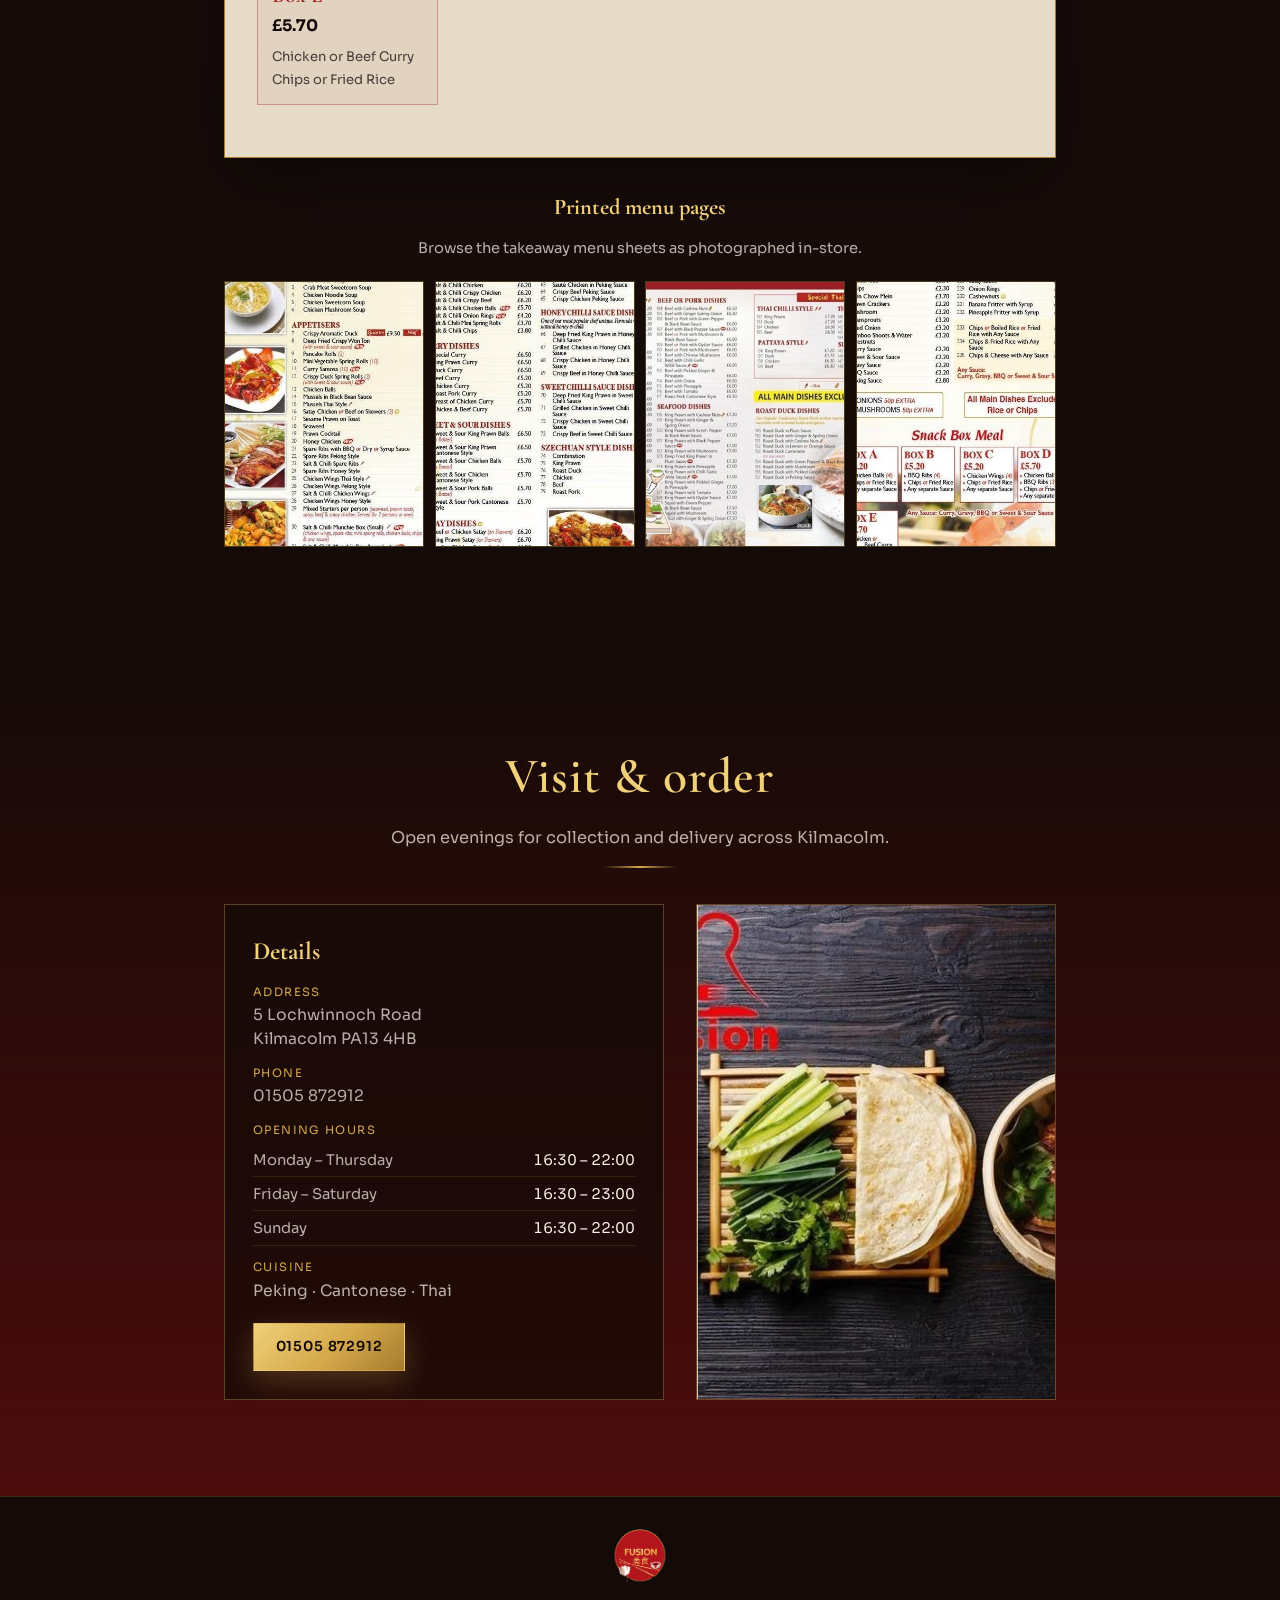
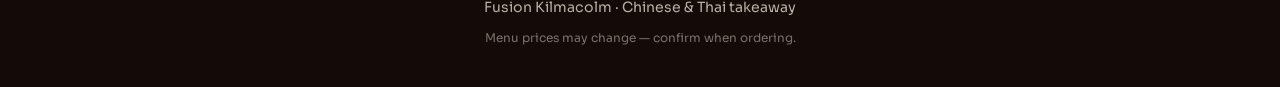
==== commit 58df1fd3: "Merge pull request #7 from sjwross/cursor/yur-shack-watermark-e87c Yur Shack watermark on live Fusio" ====
--- a/clean/index.html
+++ b/clean/index.html
@@ -60,23 +60,6 @@
         <h2>Full menu</h2>
         <p>Prices from the printed takeaway menu. Allergen advice available when you order — please mention any requirements.</p>
         <div class="section-rule" aria-hidden="true"></div>
-      </div>
-
-      <div class="menu-search" role="search">
-        <label class="menu-search__label" for="menuSearch">Search the menu</label>
-        <div class="menu-search__row">
-          <input
-            id="menuSearch"
-            class="menu-search__input"
-            type="search"
-            placeholder="Try king prawn, curry, chips…"
-            autocomplete="off"
-            spellcheck="true"
-            enterkeyhint="search"
-          >
-          <button type="button" id="menuSearchClear" class="menu-search__clear" hidden>Clear</button>
-        </div>
-        <p id="menuSearchStatus" class="menu-search__status" hidden></p>
       </div>
 
       <div class="menu-nav" id="menuNav" role="tablist" aria-label="Menu categories"></div>
@@ -164,6 +147,6 @@
   </footer>
 
   <script src="menu-data.js"></script>
-  <script src="menu.js?v=search5"></script>
+  <script src="menu.js"></script>
 </body>
 </html>
--- a/clean/styles.css
+++ b/clean/styles.css
@@ -166,7 +166,7 @@
   object-fit: cover;
   object-position: center 40%;
   transform: scale(1.04);
-  animation: hero-ken 22s var(--ease) both;
+  animation: hero- ken 22s var(--ease) both;
 }
 
 .hero-wash {
@@ -323,119 +323,6 @@
     linear-gradient(180deg, var(--ink), var(--ink-soft) 40%, var(--ink));
 }
 
-
-/* Menu search */
-.menu-search {
-  width: min(36rem, 100%);
-  margin: 0 auto 1.5rem;
-}
-
-.menu-search__label {
-  display: block;
-  margin-bottom: 0.45rem;
-  font-family: var(--font-body);
-  font-size: 0.72rem;
-  font-weight: 600;
-  letter-spacing: 0.1em;
-  text-transform: uppercase;
-  color: var(--gold);
-  text-align: center;
-}
-
-.menu-search__row {
-  display: flex;
-  gap: 0.5rem;
-  align-items: stretch;
-}
-
-.menu-search__input {
-  flex: 1;
-  appearance: none;
-  border: 1px solid rgba(245, 223, 160, 0.35);
-  background: rgba(247, 240, 228, 0.06);
-  color: var(--paper);
-  font-family: var(--font-body);
-  font-size: 1rem;
-  padding: 0.75rem 1rem;
-  border-radius: 2px;
-  outline: none;
-  transition: border-color 0.2s var(--ease), background 0.2s var(--ease);
-}
-
-.menu-search__input::placeholder {
-  color: rgba(247, 240, 228, 0.4);
-}
-
-.menu-search__input:focus {
-  border-color: var(--gold);
-  background: rgba(247, 240, 228, 0.1);
-}
-
-.menu-search__clear {
-  appearance: none;
-  border: 1px solid rgba(245, 223, 160, 0.35);
-  background: transparent;
-  color: var(--paper-dim);
-  font-family: var(--font-body);
-  font-size: 0.75rem;
-  font-weight: 600;
-  letter-spacing: 0.06em;
-  text-transform: uppercase;
-  padding: 0 0.9rem;
-  cursor: pointer;
-}
-
-.menu-search__clear:hover {
-  color: var(--ink);
-  background: var(--gold);
-  border-color: var(--gold);
-}
-
-.menu-search__status {
-  margin: 0.65rem 0 0;
-  text-align: center;
-  font-size: 0.88rem;
-  color: var(--paper-dim);
-  line-height: 1.45;
-}
-
-.menu-search__status .search-syn {
-  color: var(--gold);
-}
-
-.search-suggests {
-  display: inline-flex;
-  flex-wrap: wrap;
-  gap: 0.4rem;
-  justify-content: center;
-  margin-top: 0.45rem;
-  vertical-align: middle;
-}
-
-.search-suggest {
-  appearance: none;
-  border: 1px solid rgba(245, 223, 160, 0.45);
-  background: rgba(245, 223, 160, 0.1);
-  color: var(--gold-bright);
-  font-family: var(--font-body);
-  font-size: 0.8rem;
-  padding: 0.35rem 0.7rem;
-  cursor: pointer;
-  border-radius: 2px;
-}
-
-.search-suggest:hover {
-  background: var(--gold);
-  color: var(--ink);
-  border-color: var(--gold);
-}
-
-body.menu-searching .menu-item.is-search-hit,
-body.menu-searching .box-card.is-search-hit {
-  outline: 1px solid rgba(158, 26, 26, 0.25);
-  background: rgba(158, 26, 26, 0.06);
-}
-
 .menu-nav {
   display: flex;
   flex-wrap: wrap;
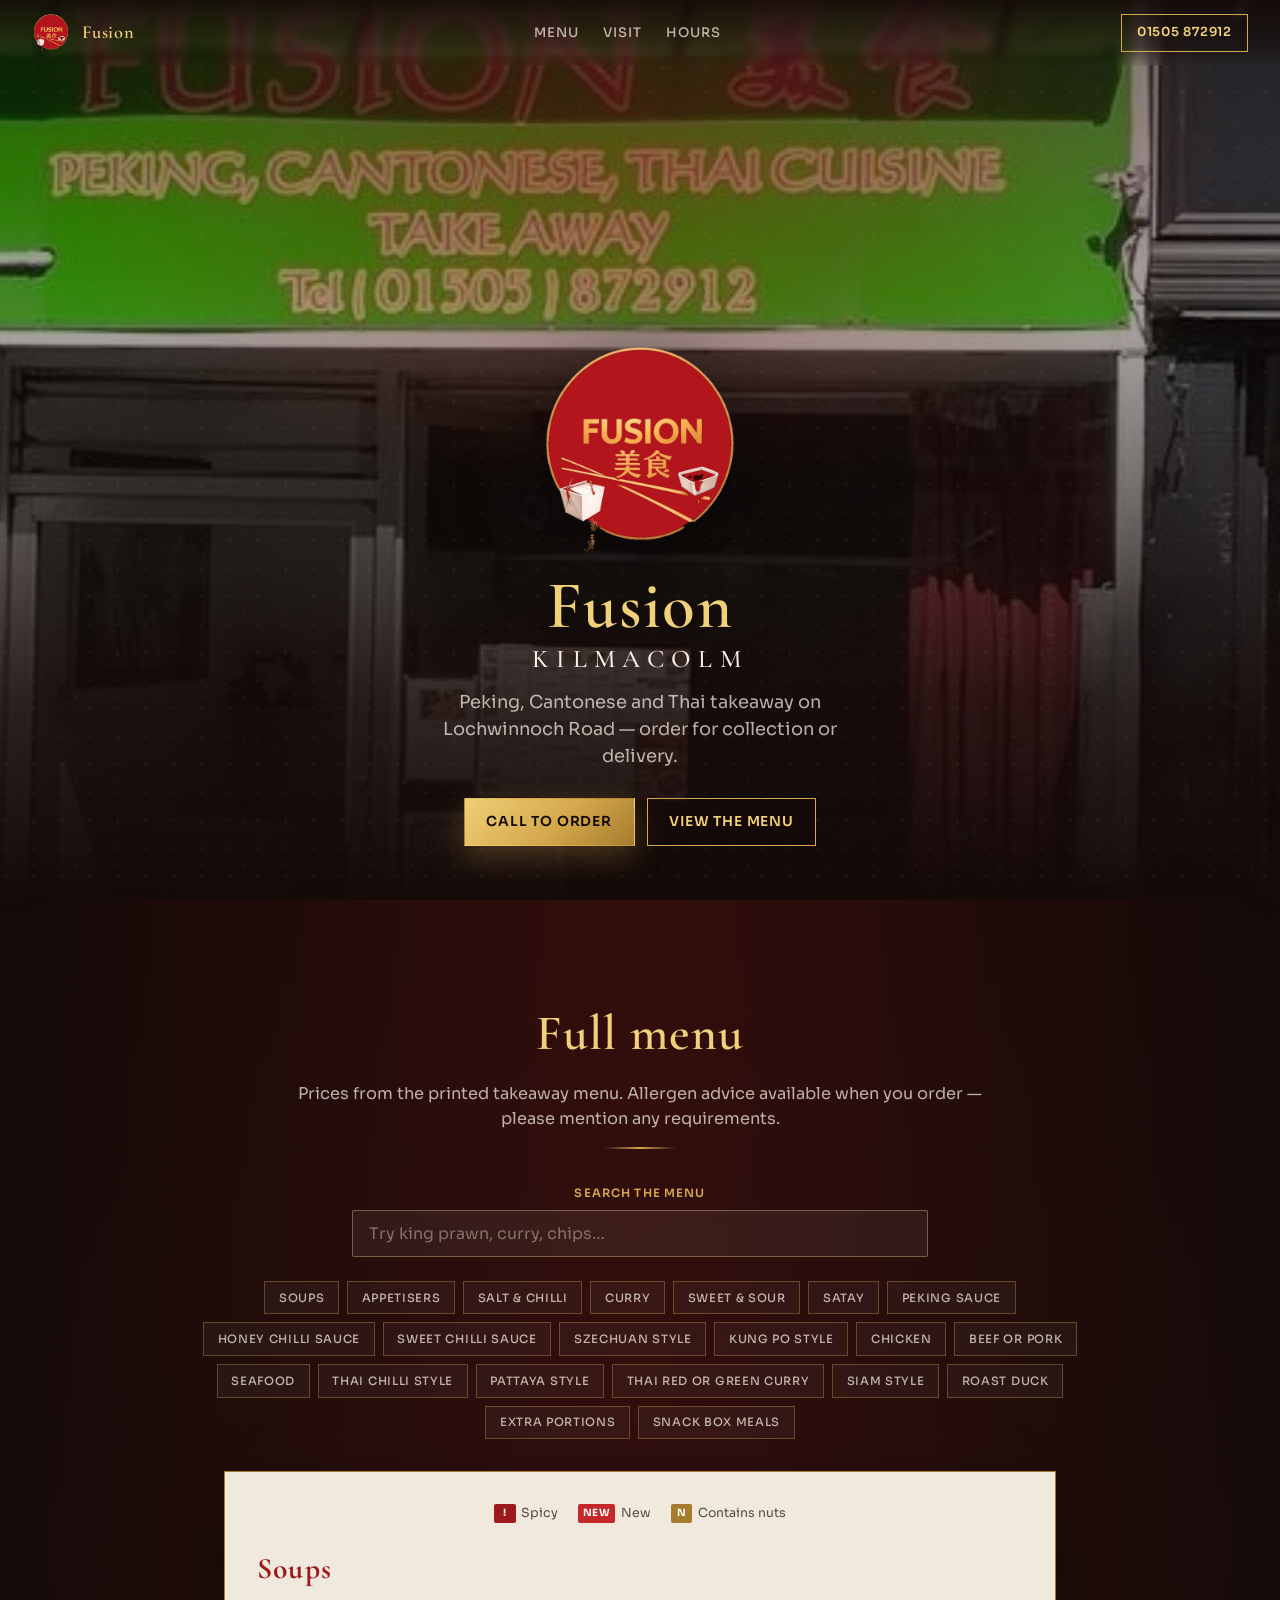
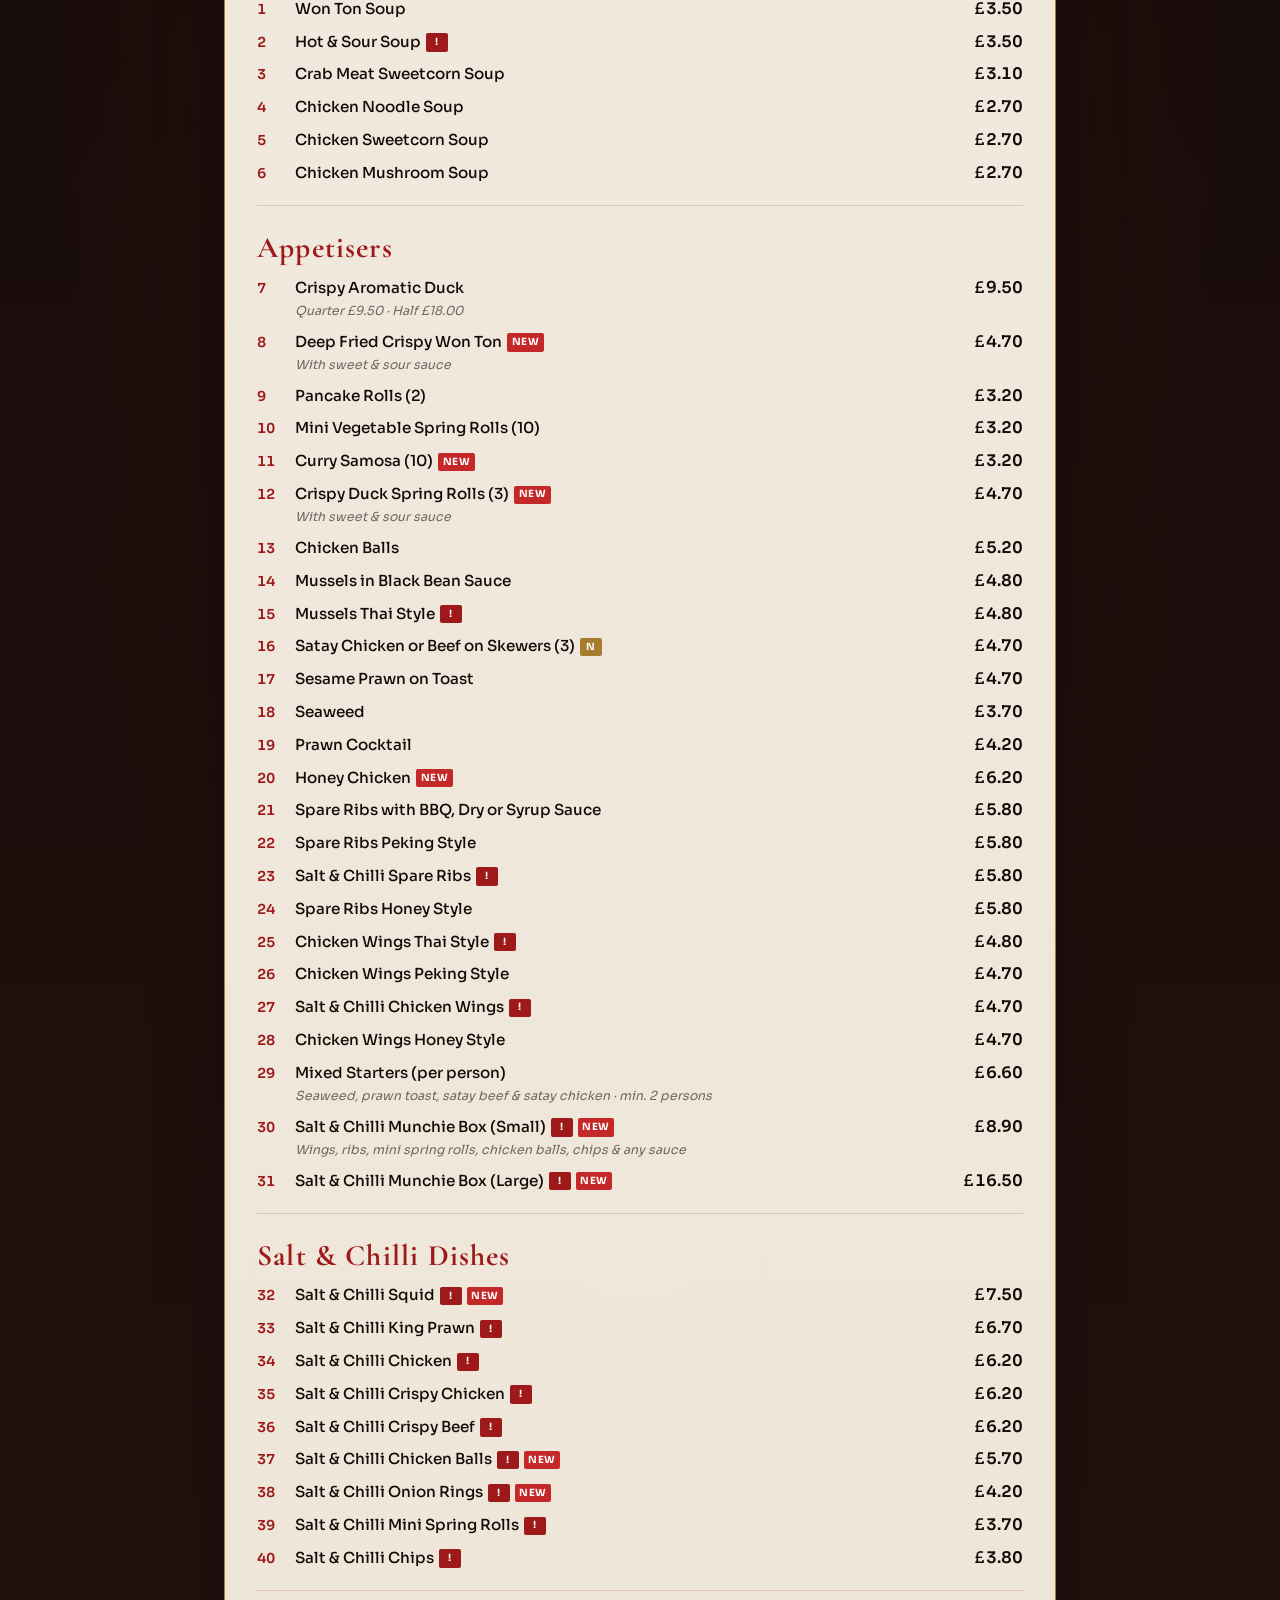
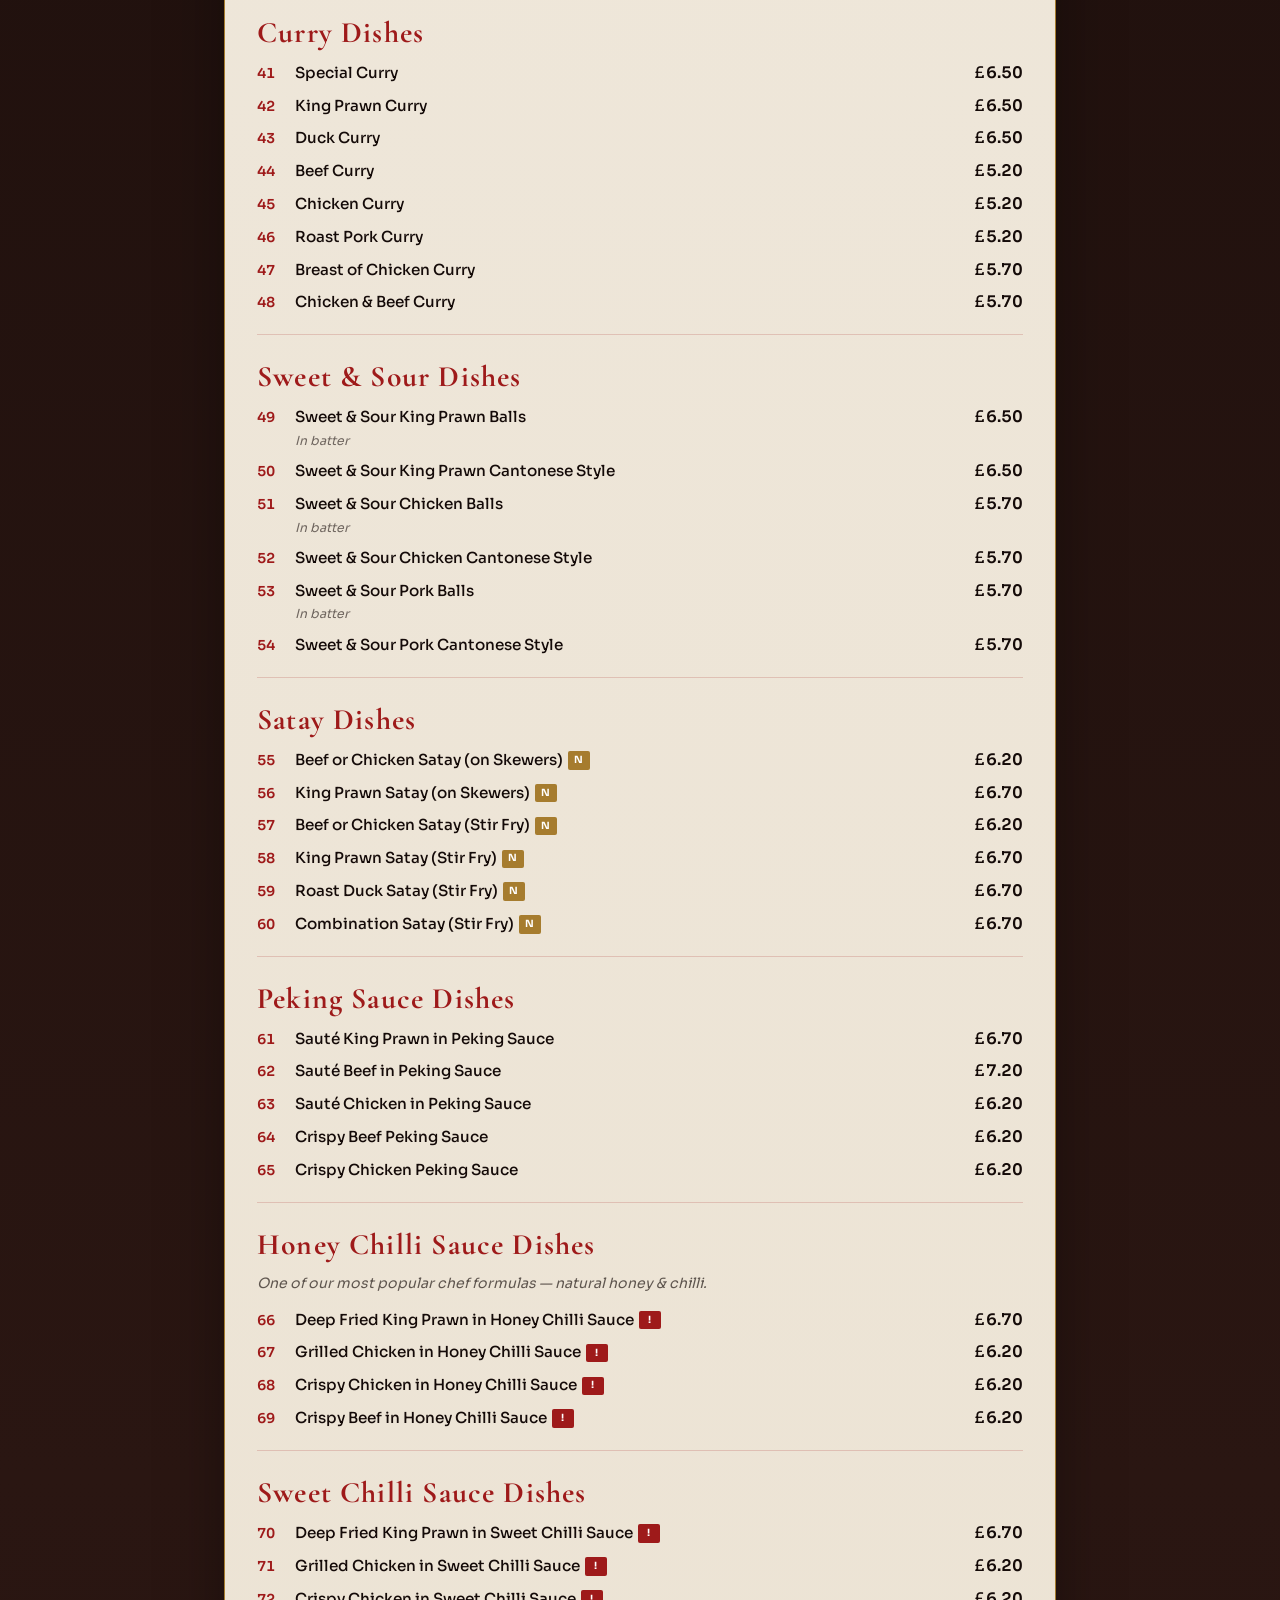
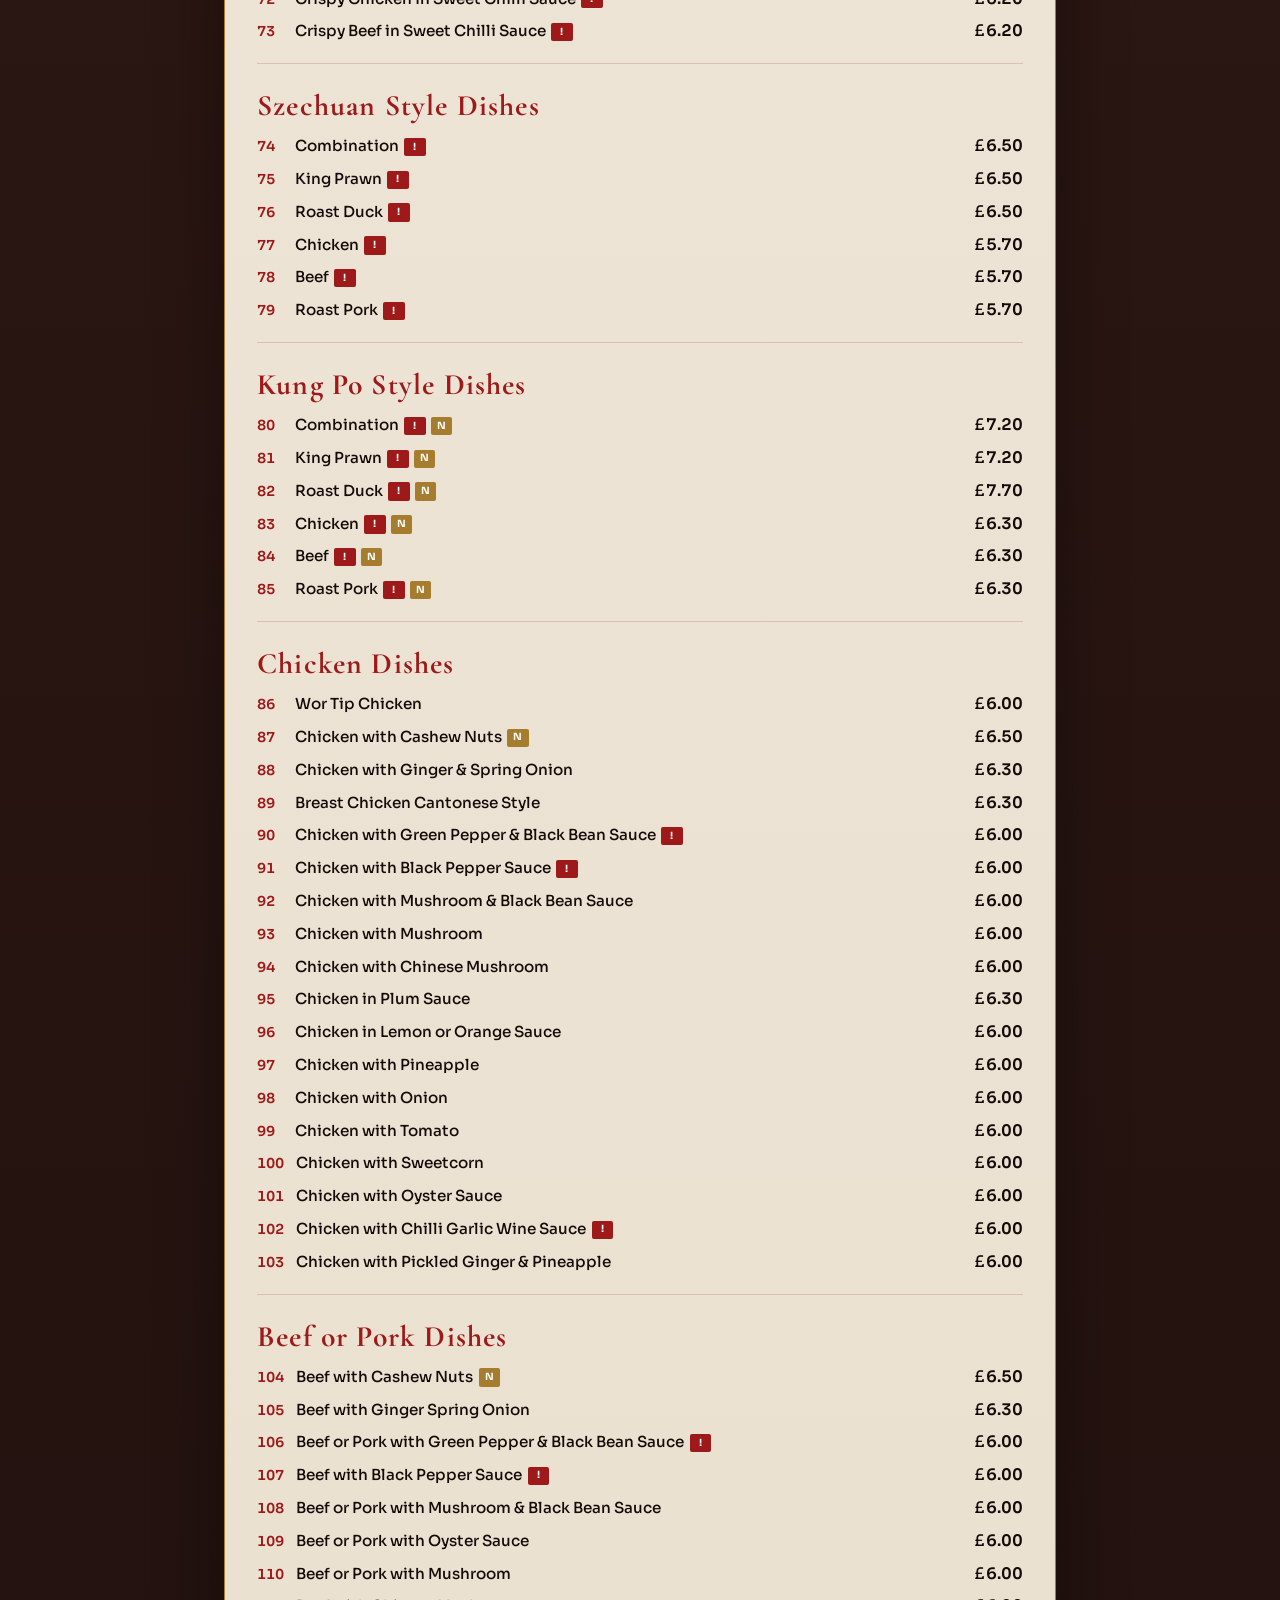
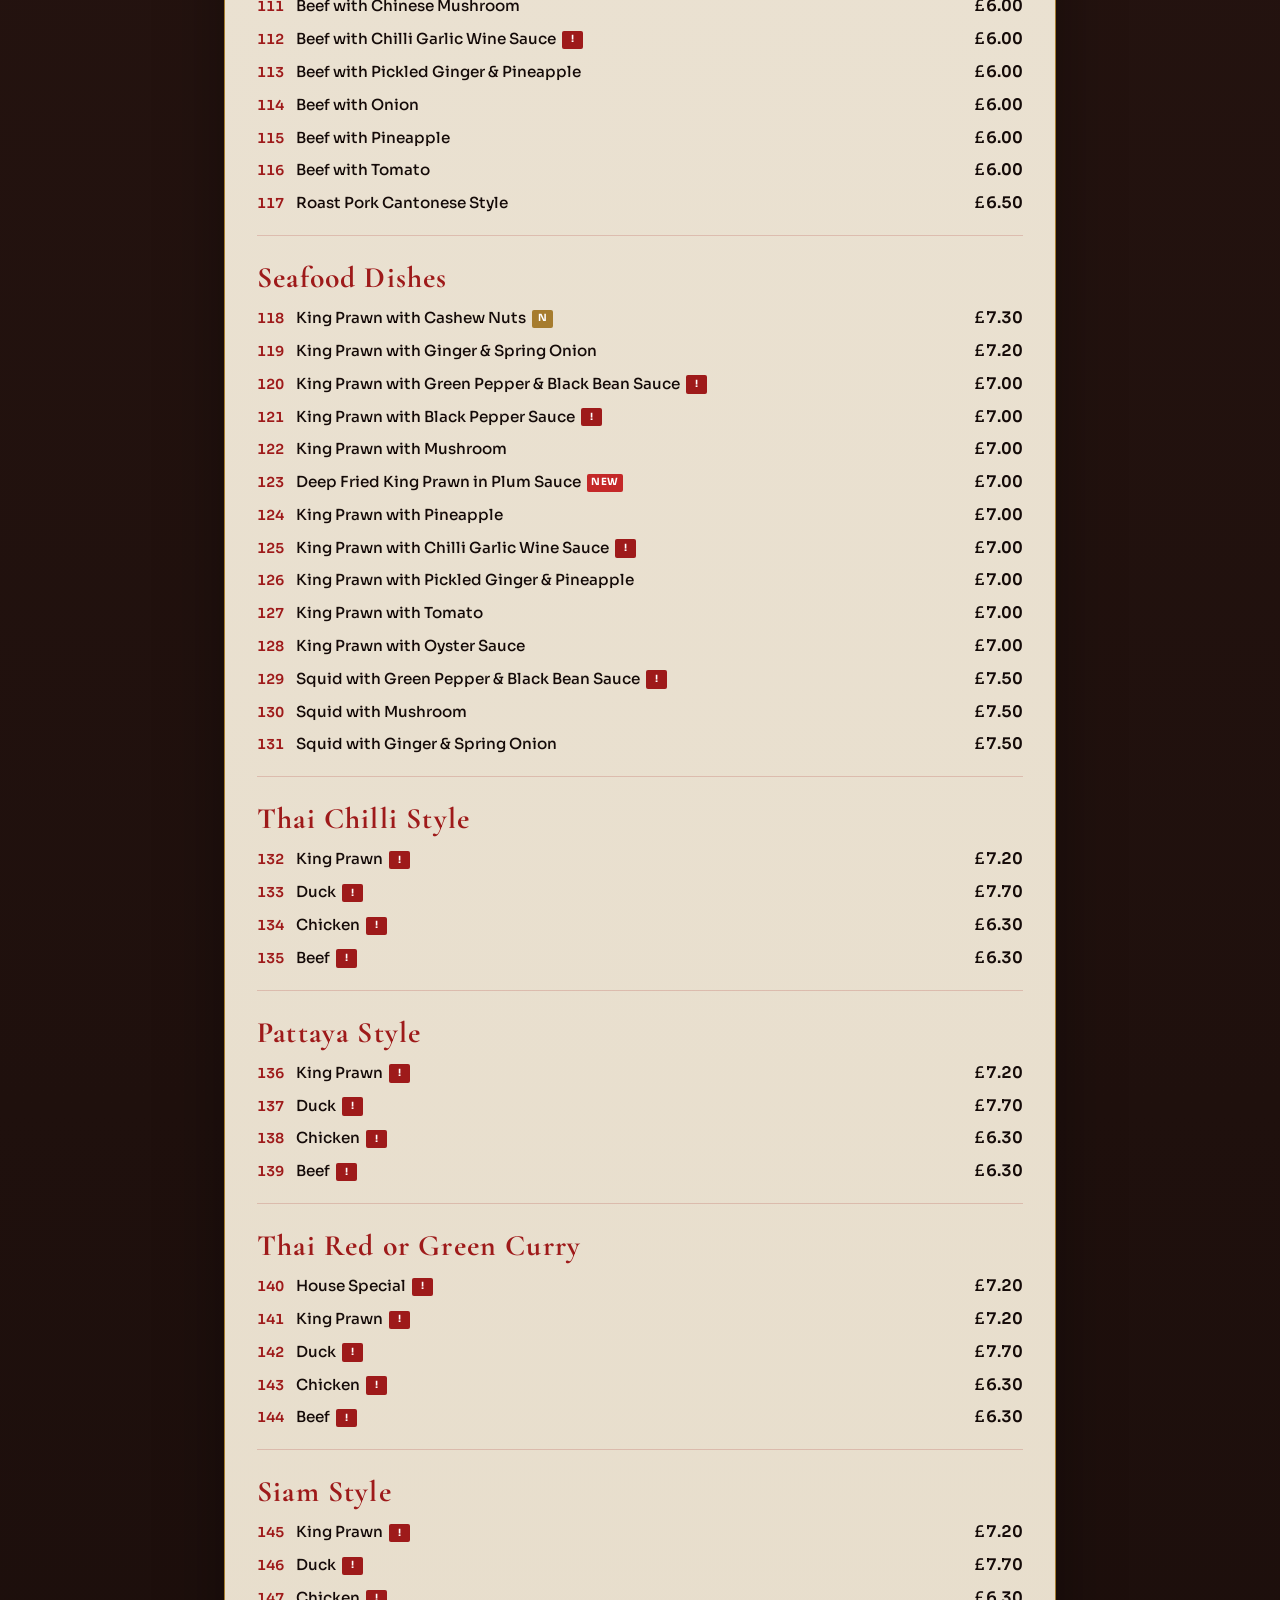
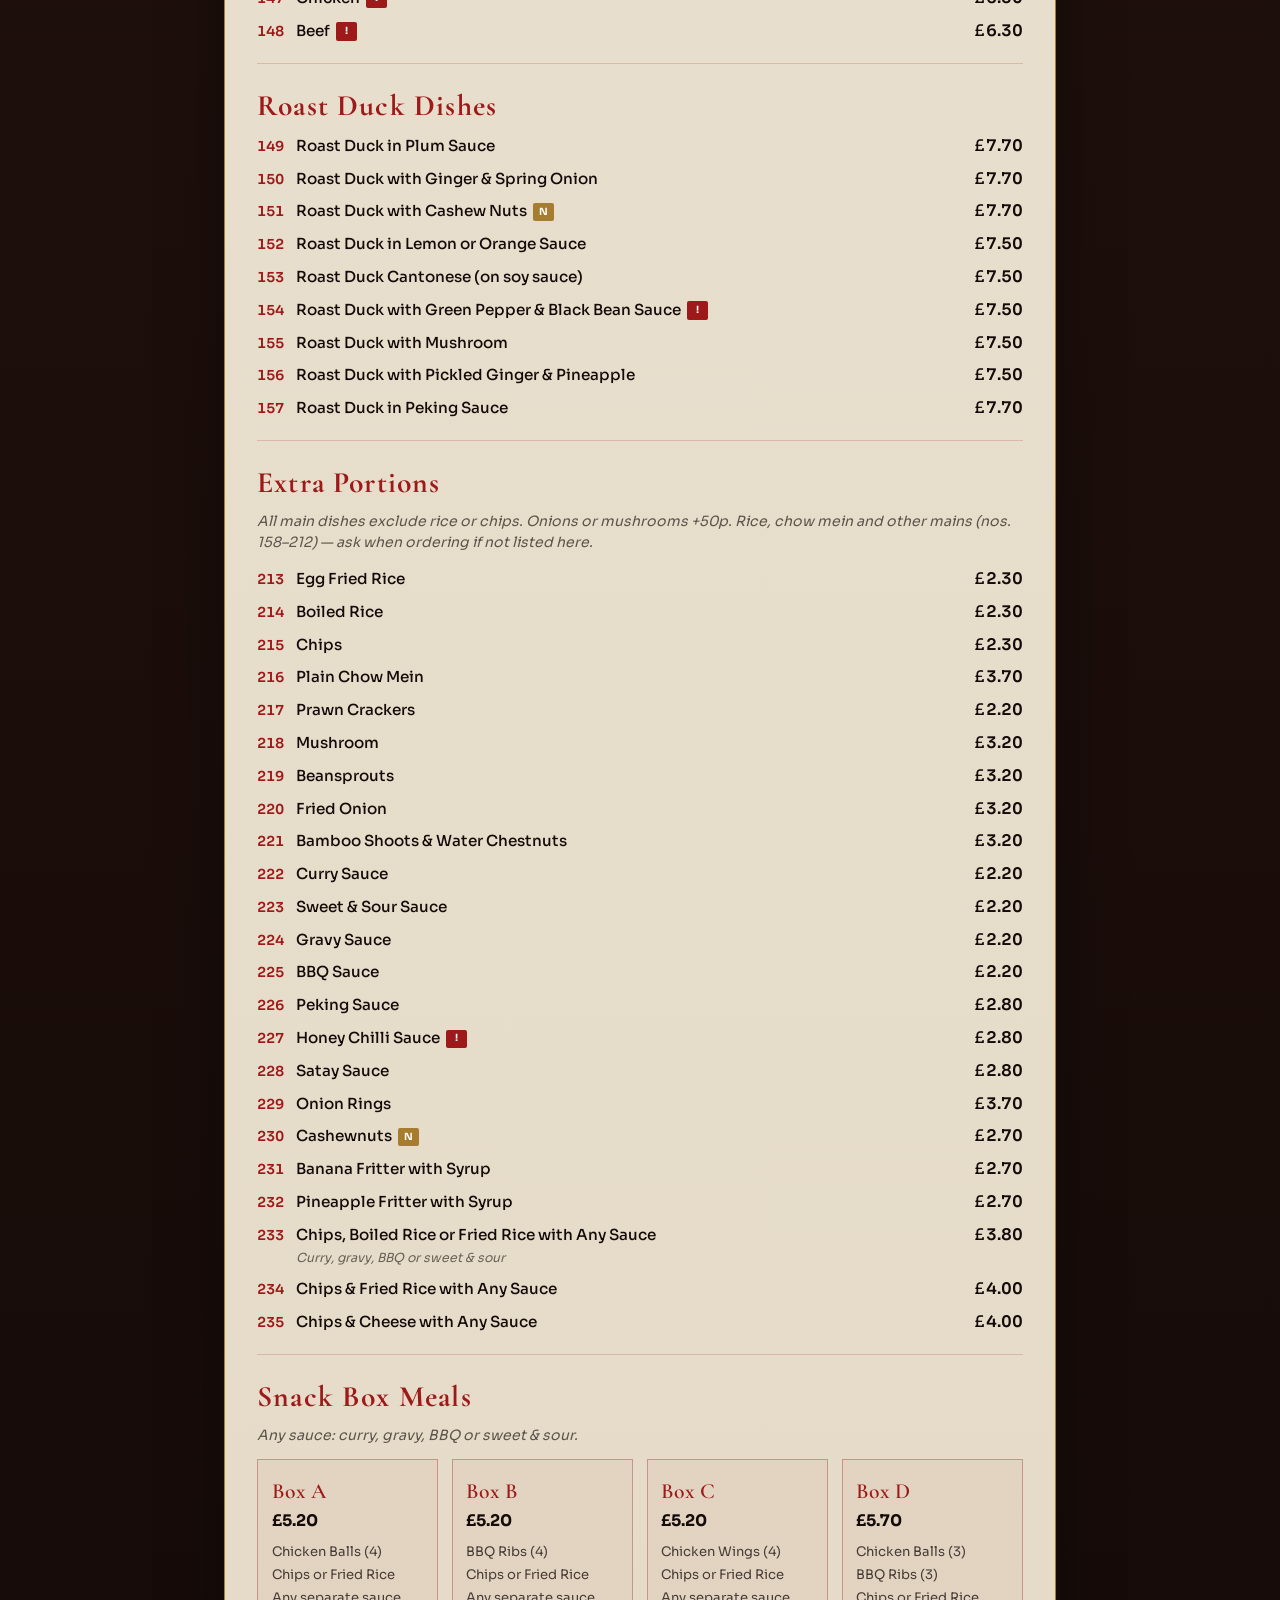
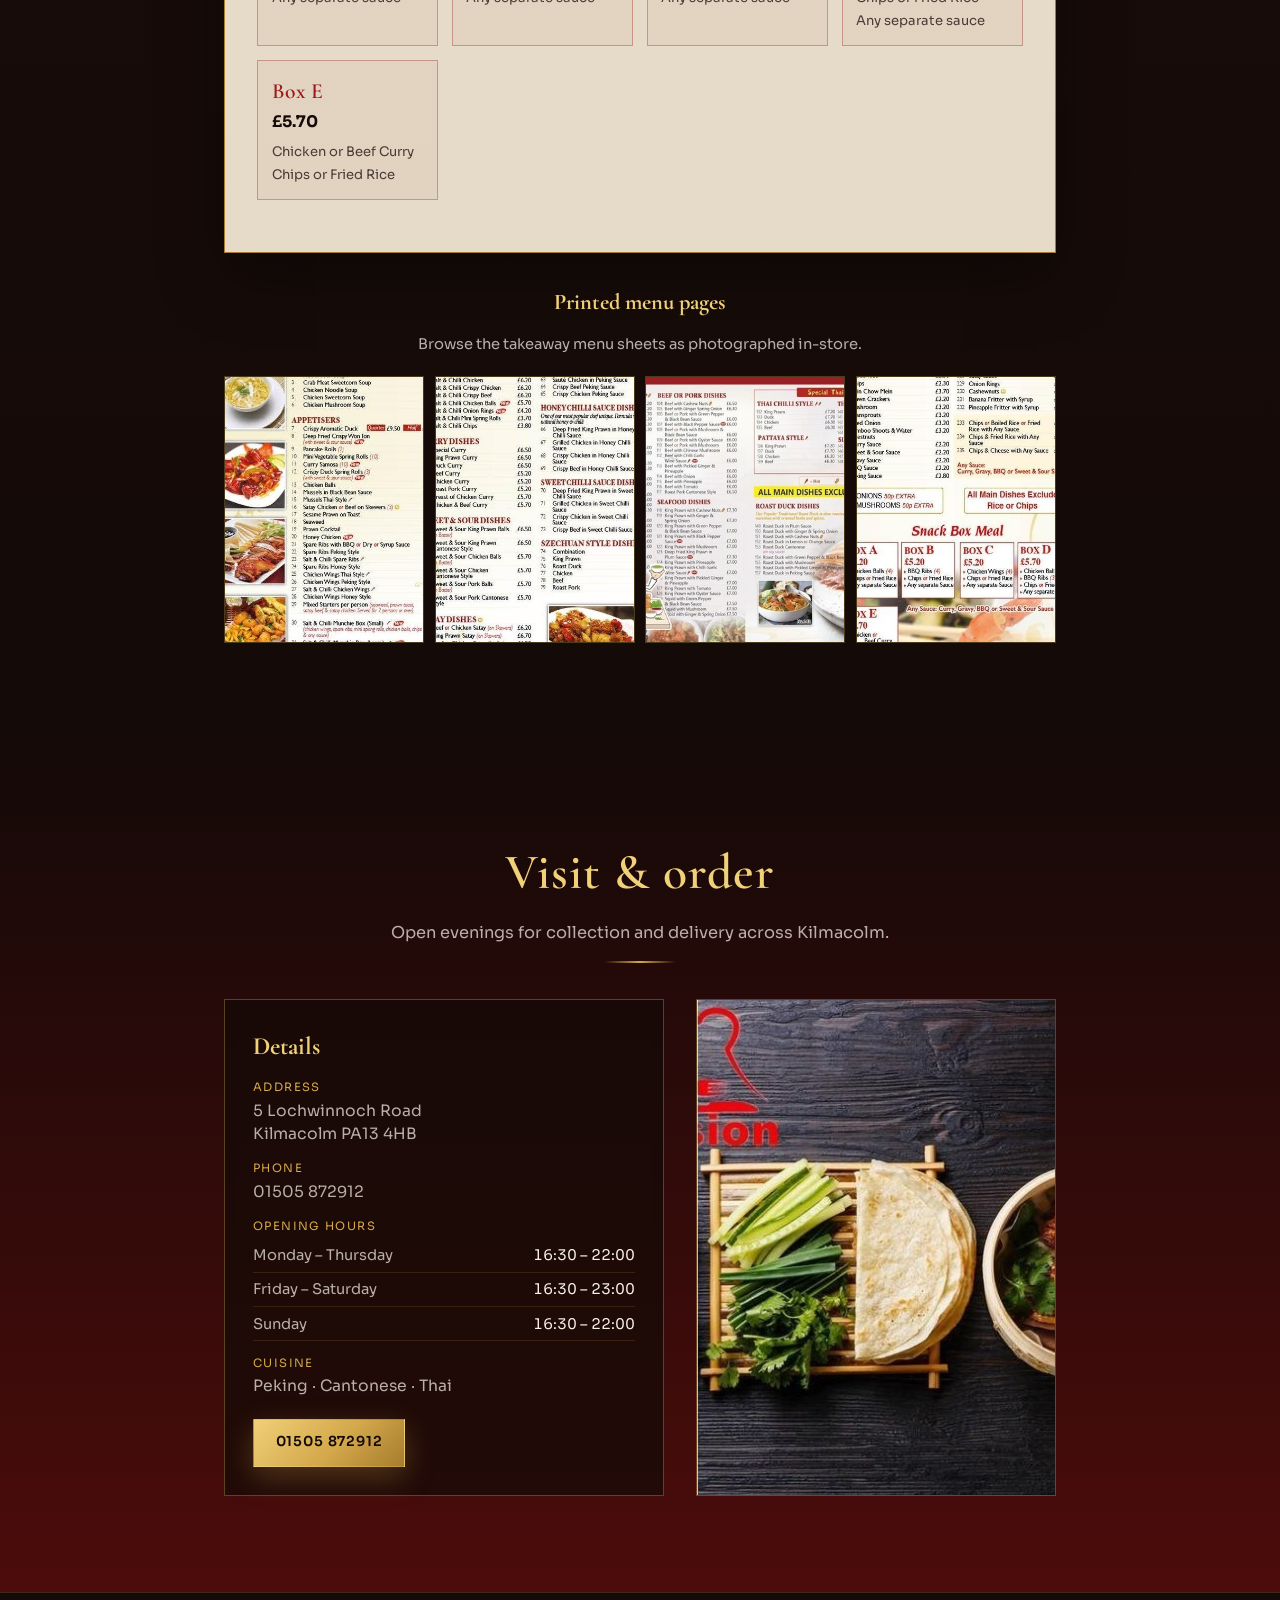
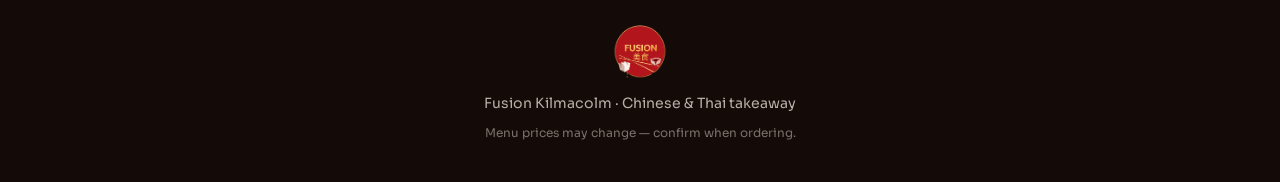
==== commit ff5a50eb: "Merge pull request #8 from sjwross/cursor/demo-menu-search-e87c Demo site label + smart menu search" ====
--- a/clean/index.html
+++ b/clean/index.html
@@ -60,6 +60,23 @@
         <h2>Full menu</h2>
         <p>Prices from the printed takeaway menu. Allergen advice available when you order — please mention any requirements.</p>
         <div class="section-rule" aria-hidden="true"></div>
+      </div>
+
+      <div class="menu-search" role="search">
+        <label class="menu-search__label" for="menuSearch">Search the menu</label>
+        <div class="menu-search__row">
+          <input
+            id="menuSearch"
+            class="menu-search__input"
+            type="search"
+            placeholder="Try king prawn, curry, chips…"
+            autocomplete="off"
+            spellcheck="true"
+            enterkeyhint="search"
+          >
+          <button type="button" id="menuSearchClear" class="menu-search__clear" hidden>Clear</button>
+        </div>
+        <p id="menuSearchStatus" class="menu-search__status" hidden></p>
       </div>
 
       <div class="menu-nav" id="menuNav" role="tablist" aria-label="Menu categories"></div>
@@ -147,6 +164,6 @@
   </footer>
 
   <script src="menu-data.js"></script>
-  <script src="menu.js"></script>
+  <script src="menu.js?v=search6"></script>
 </body>
 </html>
--- a/clean/styles.css
+++ b/clean/styles.css
@@ -166,7 +166,7 @@
   object-fit: cover;
   object-position: center 40%;
   transform: scale(1.04);
-  animation: hero- ken 22s var(--ease) both;
+  animation: hero-ken 22s var(--ease) both;
 }
 
 .hero-wash {
@@ -321,6 +321,119 @@
   background:
     radial-gradient(ellipse 80% 50% at 50% 0%, rgba(158, 26, 26, 0.22), transparent 60%),
     linear-gradient(180deg, var(--ink), var(--ink-soft) 40%, var(--ink));
+}
+
+
+/* Menu search */
+.menu-search {
+  width: min(36rem, 100%);
+  margin: 0 auto 1.5rem;
+}
+
+.menu-search__label {
+  display: block;
+  margin-bottom: 0.45rem;
+  font-family: var(--font-body);
+  font-size: 0.72rem;
+  font-weight: 600;
+  letter-spacing: 0.1em;
+  text-transform: uppercase;
+  color: var(--gold);
+  text-align: center;
+}
+
+.menu-search__row {
+  display: flex;
+  gap: 0.5rem;
+  align-items: stretch;
+}
+
+.menu-search__input {
+  flex: 1;
+  appearance: none;
+  border: 1px solid rgba(245, 223, 160, 0.35);
+  background: rgba(247, 240, 228, 0.06);
+  color: var(--paper);
+  font-family: var(--font-body);
+  font-size: 1rem;
+  padding: 0.75rem 1rem;
+  border-radius: 2px;
+  outline: none;
+  transition: border-color 0.2s var(--ease), background 0.2s var(--ease);
+}
+
+.menu-search__input::placeholder {
+  color: rgba(247, 240, 228, 0.4);
+}
+
+.menu-search__input:focus {
+  border-color: var(--gold);
+  background: rgba(247, 240, 228, 0.1);
+}
+
+.menu-search__clear {
+  appearance: none;
+  border: 1px solid rgba(245, 223, 160, 0.35);
+  background: transparent;
+  color: var(--paper-dim);
+  font-family: var(--font-body);
+  font-size: 0.75rem;
+  font-weight: 600;
+  letter-spacing: 0.06em;
+  text-transform: uppercase;
+  padding: 0 0.9rem;
+  cursor: pointer;
+}
+
+.menu-search__clear:hover {
+  color: var(--ink);
+  background: var(--gold);
+  border-color: var(--gold);
+}
+
+.menu-search__status {
+  margin: 0.65rem 0 0;
+  text-align: center;
+  font-size: 0.88rem;
+  color: var(--paper-dim);
+  line-height: 1.45;
+}
+
+.menu-search__status .search-syn {
+  color: var(--gold);
+}
+
+.search-suggests {
+  display: inline-flex;
+  flex-wrap: wrap;
+  gap: 0.4rem;
+  justify-content: center;
+  margin-top: 0.45rem;
+  vertical-align: middle;
+}
+
+.search-suggest {
+  appearance: none;
+  border: 1px solid rgba(245, 223, 160, 0.45);
+  background: rgba(245, 223, 160, 0.1);
+  color: var(--gold-bright);
+  font-family: var(--font-body);
+  font-size: 0.8rem;
+  padding: 0.35rem 0.7rem;
+  cursor: pointer;
+  border-radius: 2px;
+}
+
+.search-suggest:hover {
+  background: var(--gold);
+  color: var(--ink);
+  border-color: var(--gold);
+}
+
+body.menu-searching .menu-item.is-search-hit,
+body.menu-searching .box-card.is-search-hit {
+  outline: 1px solid rgba(158, 26, 26, 0.25);
+  background: rgba(158, 26, 26, 0.06);
 }
 
 .menu-nav {
